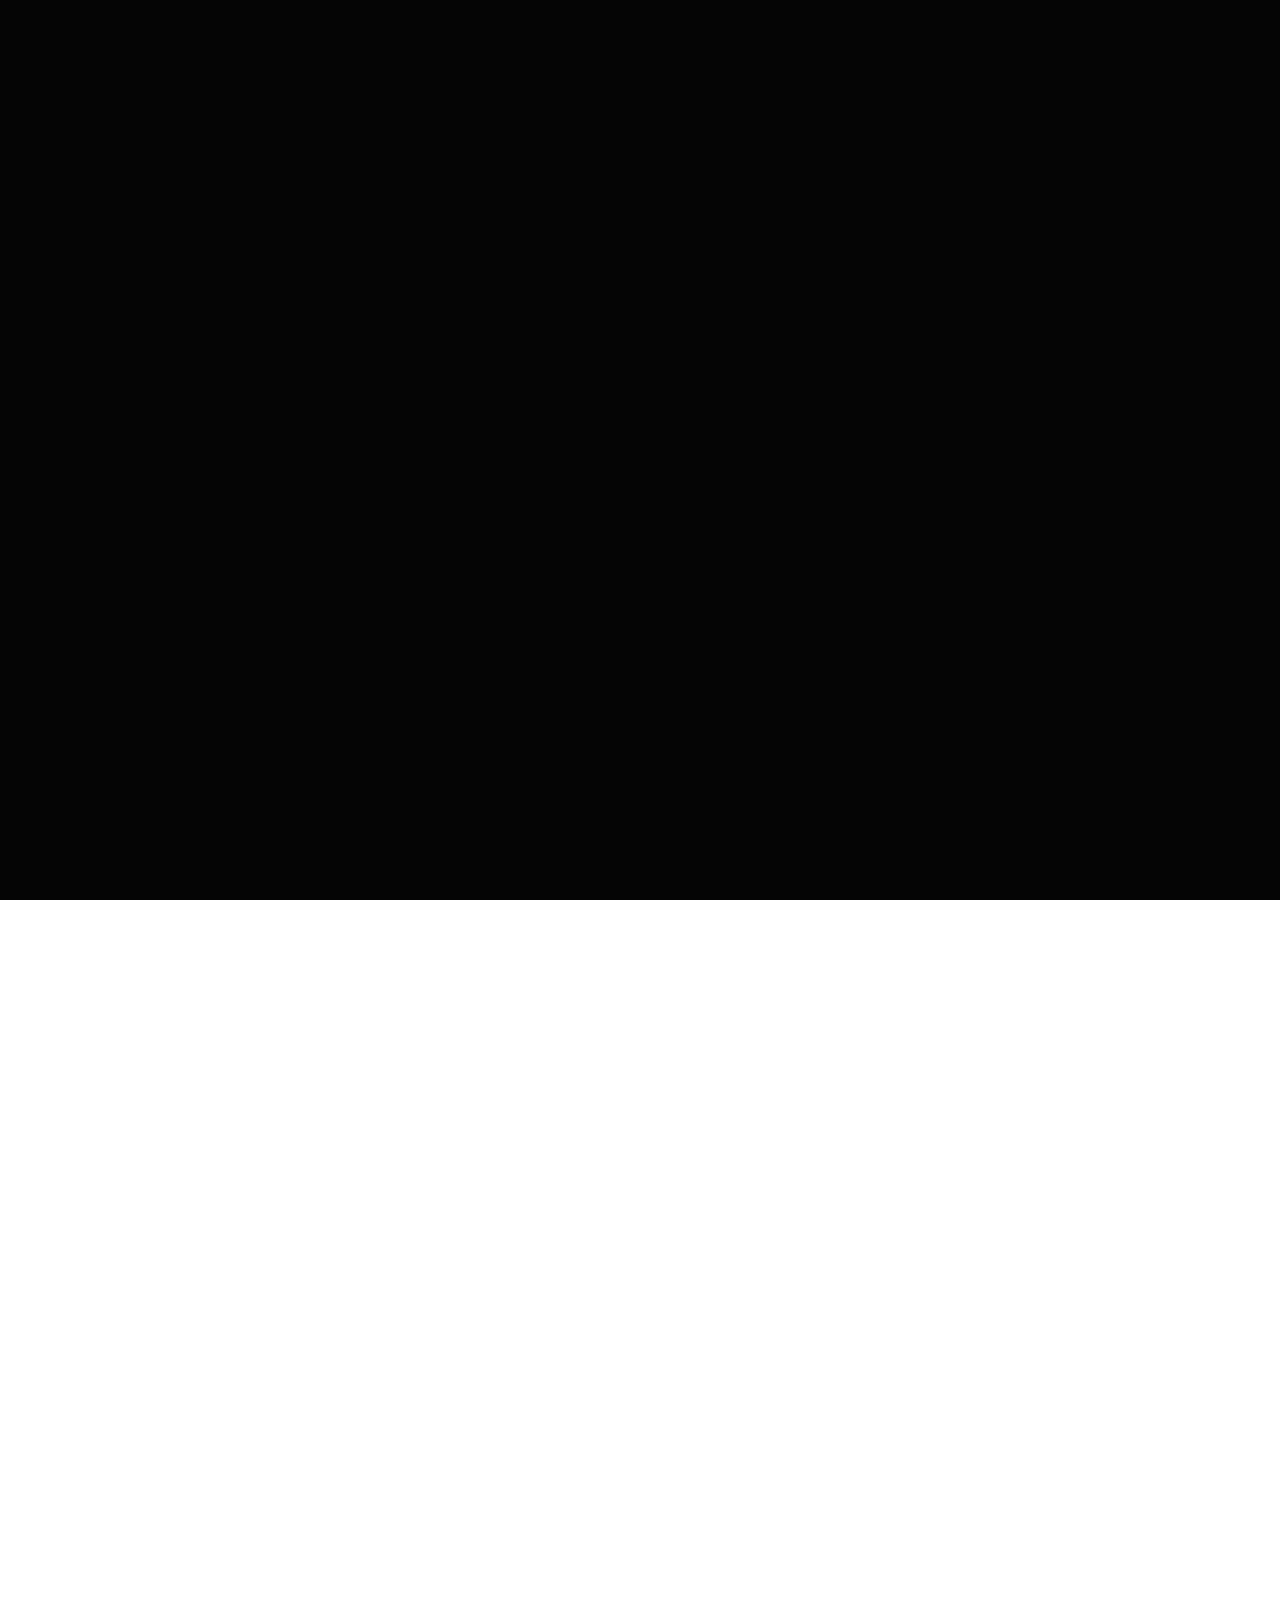
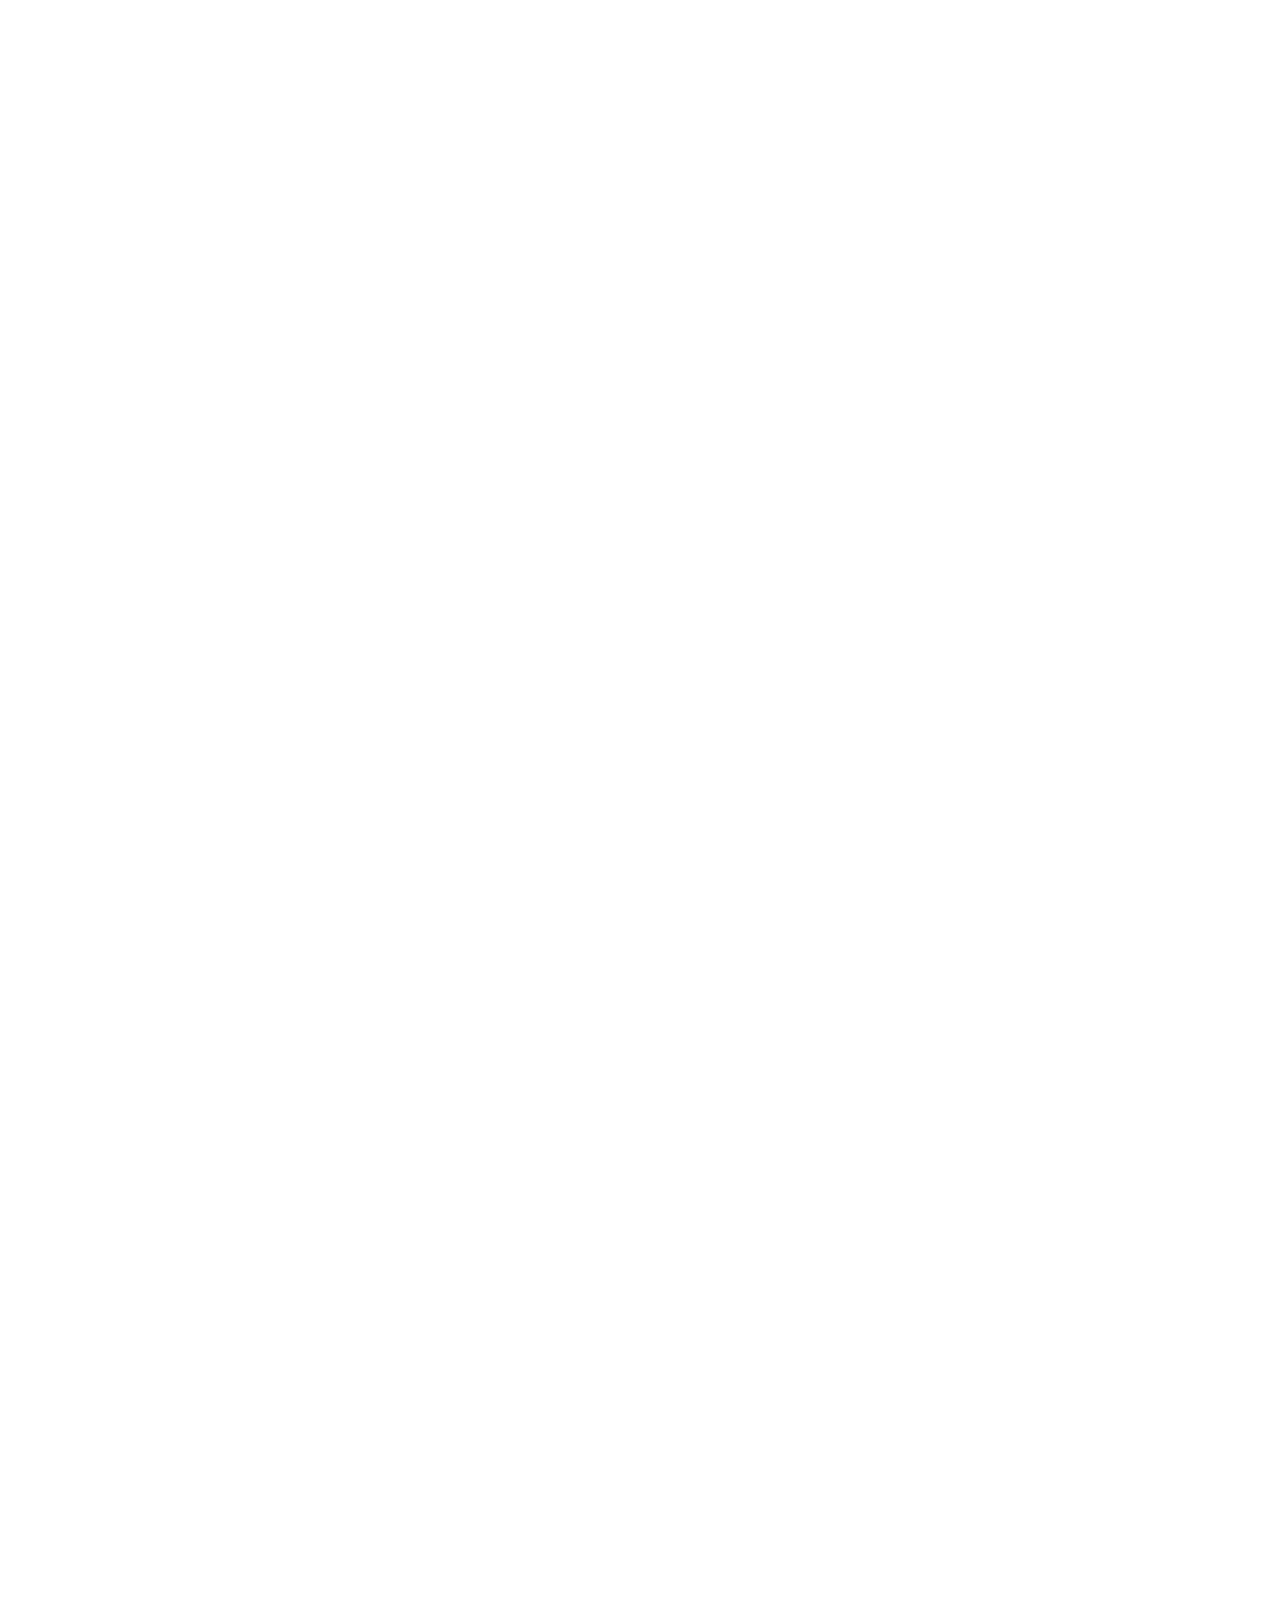
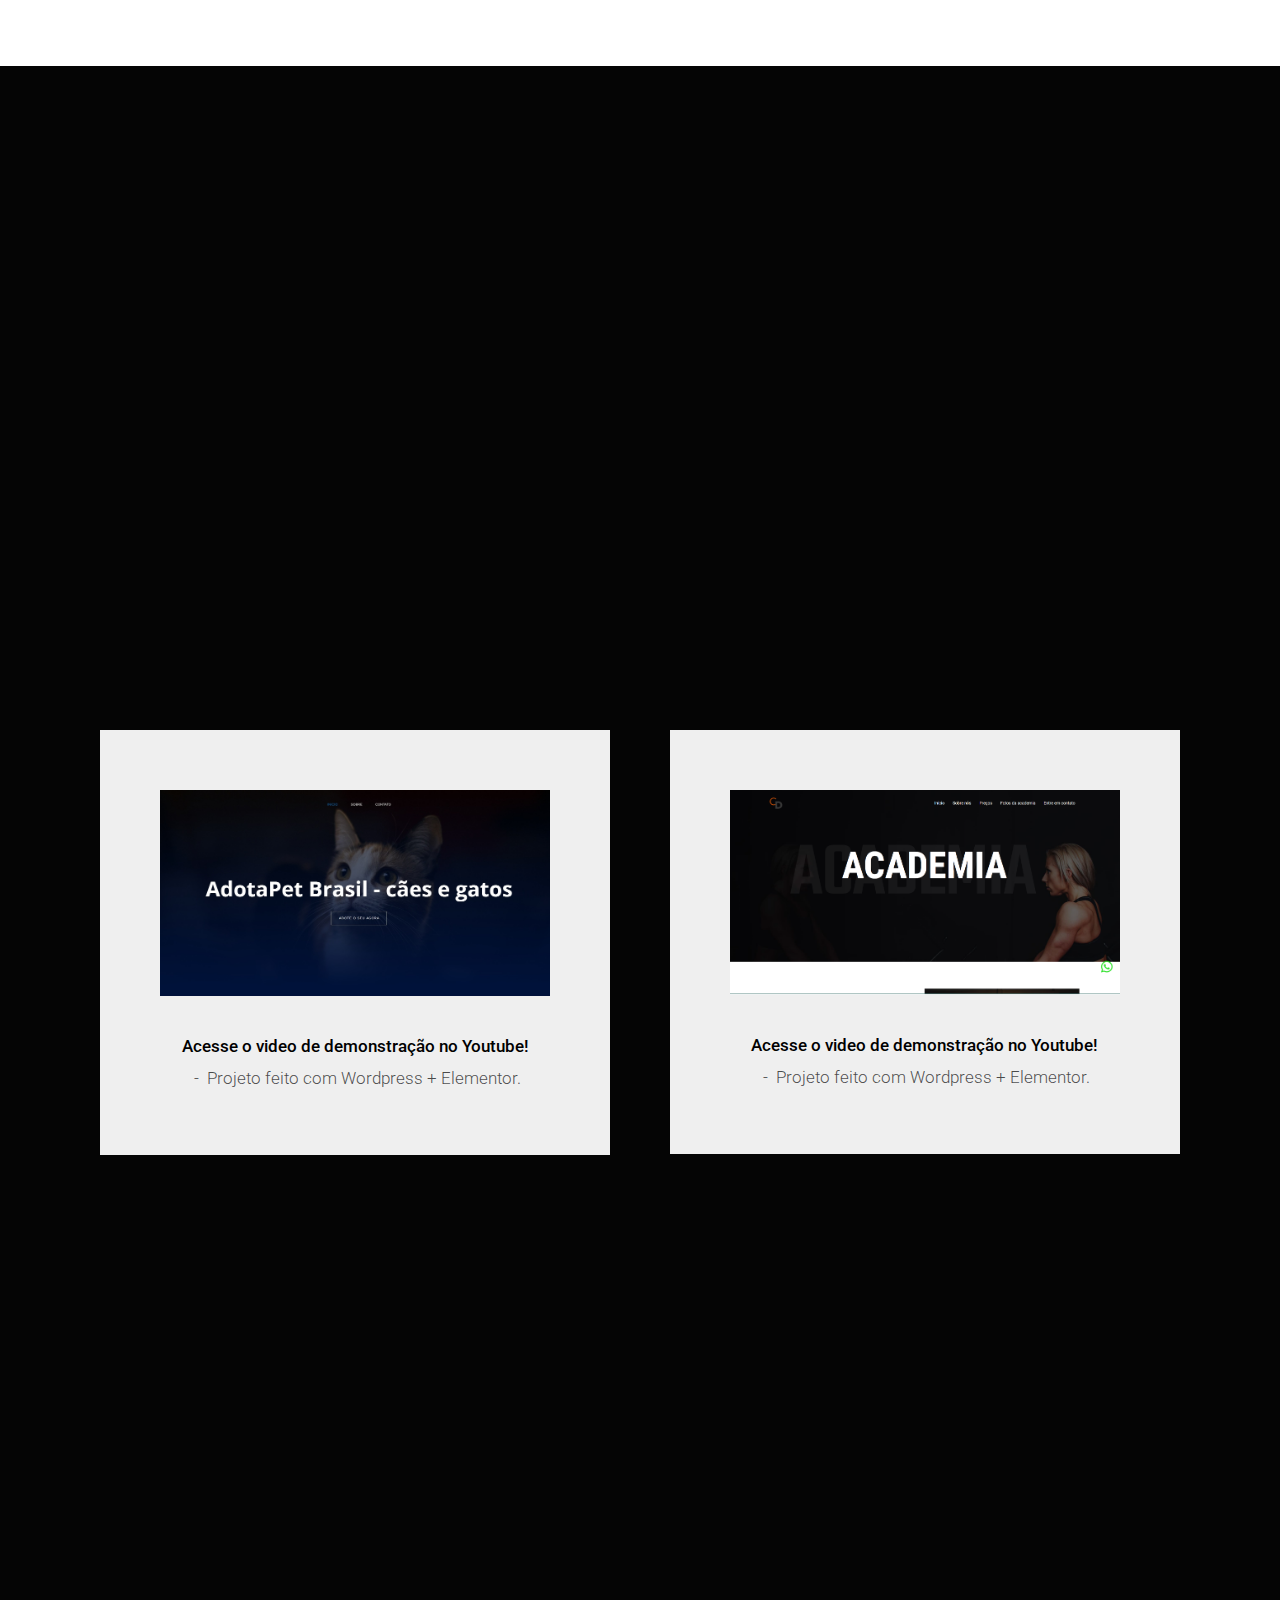
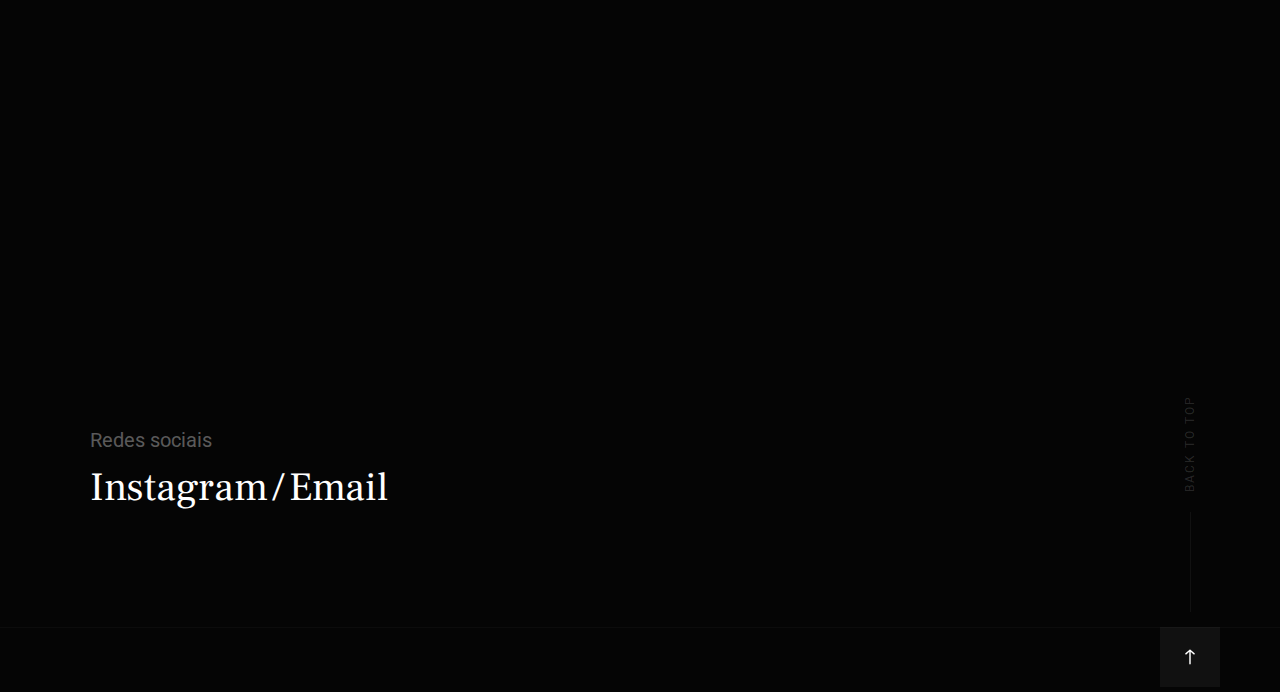
==== index.html @ 9113b7d0 "23/06" ====
<!DOCTYPE html>
<html lang="pt-BR">
<head>
    <meta charset="utf-8">
    <title>Portifólio Pablo</title>
    <meta name="author" content="Pablo Bispo">

    <!--Mobile metas-->
    <meta name="viewport" content="width=device-width, initial-scale=1">

    <!-- CSS  -->
    <link rel="stylesheet" href="css/base.css">
    <link rel="stylesheet" href="css/vendor.css">
    <link rel="stylesheet" href="css/main.css">
    
    <!-- scripts  -->
    <script src="js/modernizr.js"></script>
    <script src="js/pace.min.js"></script>

</head>

<body id="top">

    <div id="preloader">
        <div id="loader"></div>
    </div>

    <!-- Header -->
    <header class="s-header">        
        <nav class="header-nav-wrap">
            <ul class="header-main-nav">
                <li class="current"><a class="smoothscroll" href="#inicio" title="Inicio">Inicio</a></li>
                <li><a class="smoothscroll" href="#sobre" title="Sobre">Sobre</a></li>
                <li><a class="smoothscroll" href="#trabalhos" title="Trabalhos">Trabalhos</a></li>
                <li><a class="smoothscroll" href="#contato" title="Contato">Contato</a></li>	
            </ul>

            <ul class="header-social">
                <li><a href="mailto:contato.pabloed@gmail.com?subject=Visualizei seu portifolio"><i class="fa fa-envelope" aria-hidden="true"></i></a></li>
                <li><a target="_blank" href="https://instagram.com/pablobispo13?igshid=YmMyMTA2M2Y="><i class="fab fa-instagram" aria-hidden="true"></i></a></li>
            </ul>
        </nav>

        <a class="header-menu-toggle" href="#"><span>Menu</span></a>

    </header> <!-- fim do header -->


    <!-- Inicio -->
    <section id="inicio" class="s-intro target-section">

        <div class="row intro-content">

            <div class="column large-9 mob-full intro-text">
                <h3>Olá! Prazer me chamo Pablo</h3>
                <h2 style="color: white;">
                    Desenvolvedor Web Fullstack. <br>
                    Desenvolvedor Desktop Fullstack
                </h2>
            </div>

            <div class="intro-scroll">
                <a href="#about" class="intro-scroll-link smoothscroll">
                    Role para mais
                </a>
            </div>

            <div class="intro-grid"></div>
            <div class="intro-pic"></div>

        </div>
    </section> <!-- fim do Inicio -->


    <!-- Sobre mim -->
    <section id="sobre" class="s-about target-section">

        <div class="about-me">

            <div class="row heading-block" data-aos="fade-up">
                <div class="column large-full">
                    <h2 class="section-heading">Sobre mim</h2>
                </div>
            </div>

            <div class="row about-me__content" data-aos="fade-up">
                <div class="column large-full about-me__text">
                    <p class="lead">
                Me chamo Pablo tenho 19 anos e sou apaixonado por desenvolvimento de websites e apps desktop.
                Comecei a me interessar por volta de 2018 em um curso do qual me ajudou muito e me fez com que me apaixonasse nessa área
                gigantesca! 
                    </p>
                    <p>
                        Logo de início me imaginei desenvolvendo websites e aplicativos mesmo não sabendo
                        muito como funcionava, achava que era como magica que se fazia e realmente é.
                    </p>
                    <p>
                    Acho magnífico o processo de iniciar novos projetos, de quebrar a cabeça para tentar realizar
                    algo novo e do sentimento INCRÍVEL de resolver um bug. 
                    Busco sempre aprender mais e tentar ser o melhor!
                    </p>
                    <p>
                   Atualmente moro com meu pai em São Paulo e vou fazer faculdade na área!
                   Gosto muito de conhecer novas pessoas e conversar sobre os mais diversos assuntos,
                   desde jogos atuais até acontecimentos históricos!
                    </p>
                   
                </div>
            </div>

        </div> 

        <div class="about-experience">

            <div class="row heading-block" data-aos="fade-up">
                <div class="column large-full">
                    <h2 class="section-heading">Empregos & Educação</h2>
                </div>
            </div>

            <div class="row about-experience__timeline">

                <div class="column large-half tab-full" data-aos="fade-up">
                    <div class="timeline">

                        <div class="timeline__icon-wrap">
                            <span class="timeline__icon timeline__icon--work"></span>
                        </div>

                        <div class="timeline__block">
                            <div class="timeline__bullet"></div>
                            <div class="timeline__header">
                                <p class="timeline__timeframe">Fevereiro 2022 - Atualmente</p>
                                <h3 class="item-title">Multidados TI</h3>
                                <h5>Desenvolvedor web</h5>
                            </div>
                            
                        </div>

                       

                    </div>
                </div>

                <div class="column large-half tab-full" data-aos="fade-up">
                    <div class="timeline">

                        <div class="timeline__icon-wrap">
                            <span class="timeline__icon timeline__icon--education"></span>
                        </div>

                        <div class="timeline__block">
                            <div class="timeline__bullet"></div>
                            <div class="timeline__header">
                                <p class="timeline__timeframe">Janeiro 2018 - Dezembro 2020</p>
                                <h3 class="item-title">Técnico em informática</h3>
                                <h5>ETEC</h5>
                            </div>
                        </div>

                        <div class="timeline__block">
                            <div class="timeline__bullet"></div>
                            <div class="timeline__header">
                                <p class="timeline__timeframe">Janeiro 2019 - Julho 2020</p>
                                <h3 class="item-title">Técnico em informática para internet</h3>
                                <h5>ETEC</h5>
                            </div>
                        </div>
                        <div class="timeline__block">
                            <div class="timeline__bullet"></div>
                            <div class="timeline__header">
                                <p class="timeline__timeframe">Julho 2020  - Julho 2021</p>
                                <h3 class="item-title">Técnico desenvolvimento de sistemas</h3>
                                <h5>ETEC</h5>
                            </div>
                        </div>

                    </div>
                </div>
            </div>

        </div> 

    </section> 
<!-- Fim do sobre mim -->
    <!-- Projetos -->
    <section id="trabalhos" class="s-contact ss-dark s-test target-section">

        <div class="row heading-block heading-block--center" data-aos="fade-up">
            <div class="column large-full">
                <h2 class="section-heading section-heading--centerbottom">Trabalhos recentes</h2>
                <p class="section-desc">
                  Aqui estão alguns dos meus trabalhos que fiz recentemente. Espero que você goste!
                </p>
            </div>
        </div> 

        <div class="masonry-wrap">

            <div class="masonry">
                <div class="grid-sizer"></div>
    
                <div class="masonry__brick  aos-init aos-animate" data-aos="fade-up">
                    <div class="item-folio">
                        <div class="item-folio__thumb">
                            <a href="images/portfolio/adotapet-wordpress.jpg" class="thumb-link" title="AdotaPet" data-size="1920x1080">
                                <img src="images/portfolio/adotapet-wordpress.jpg" 
                                     srcset="images/portfolio/adotapet-wordpress.jpg 1x, images/portfolio/adotapet-wordpress.jpg 2x" alt="">
                            </a>    
                            <a href="https://www.youtube.com/embed/o9SowmOtu08" class="item-folio__project-link" title="Video de demonstração" target="_blank"></a>
                        </div>
    
                        <div class="item-folio__text">
                            <h4 class="item-folio__title">
                              Acesse o video de demonstração no Youtube!
                            </h4>
                            <h4 class="item-folio__cat">
                                Projeto feito com Wordpress + Elementor.     
                              </h4>
                        </div>
                       
    
                        <div class="item-folio__caption">
                            <a href="https://www.youtube.com/embed/o9SowmOtu08" title="Video de demonstração" target="_blank">Clique aqui!</a>
                        </div>
                    </div>
                </div>
                
                <div class="masonry__brick aos-init aos-animate" data-aos="fade-up" style="position: absolute;left: 50%;top: 0px;">
                    <div class="item-folio">
                        <div class="item-folio__thumb">
                            <a href="images/portfolio/projeto-academia.png" class="thumb-link" title="AdotaPet" data-size="1920x1080">
                                <img src="images/portfolio/projeto-academia.png" srcset="images/portfolio/projeto-academia.png 1x, images/portfolio/projeto-academia.png 2x" alt="">
                            </a>    
                            <a href="https://www.youtube.com/embed/3U7-4z0XDAY" class="item-folio__project-link" title="Video de demonstração" target="_blank"></a>
                        </div>
    
                        <div class="item-folio__text">
                            <h4 class="item-folio__title">
                              Acesse o video de demonstração no Youtube!
                            </h4>
                            <h4 class="item-folio__cat">
                                Projeto feito com Wordpress + Elementor.     
                              </h4>
                        </div>
                        <div class="item-folio__caption">
                            <a href="https://www.youtube.com/embed/3U7-4z0XDAY" title="Video de demonstração" target="_blank">Clique aqui!</a>
                        </div>
                    </div>
                </div>

        </div> 

    </section> <!-- Fim dos projetos -->


  

    <!-- Contato -->
    <section id="contato" class="s-contact ss-dark target-section">

        <div class="row heading-block" data-aos="fade-up">
            <div class="column large-full">
                <h2 class="section-heading">Entre em contato</h2>
            </div>
        </div>

        <div class="row contact-
        main" data-aos="fade-up">
            <div class="column large-full">
           

                <p class="section-desc">
                Fico feliz que tenha visto meu portifólio, se quiser entrar em contato me mande uma mensagem nas 
                redes sociais ou 
                <a href="mailto:contato.pabloed@gmail.com?subject=Visualizei seu portifolio">Me mande um e-mail</a>.
                </p>
            </div>
        </div>
        <div class="row contact-infos" data-aos="fade-up" data-aos-anchor=".contact-main">

            <div class="column large-7 medium-full contact-social">
                <h4>Redes sociais</h4>
                <ul>
                    <li><a target="_blank" href="https://instagram.com/pablobispo13?igshid=YmMyMTA2M2Y=" title="Instagram">Instagram</a></li>
                    <li><a href="mailto:contato.pabloed@gmail.com?subject=Visualizei seu portifolio" title="Email">Email</a></li>
                </ul>
            </div>

        </div> 

    </section> <!-- Fim do contato-->


    <!-- footer
    ================================================== -->
    <footer>
        <div class="row">   

            <div class="ss-go-top">
                <a class="smoothscroll" title="Volte para o início" href="#top"></a>
            </div>
        </div>
    </footer>


    <!-- photoswipe background
    ================================================== -->
    <div aria-hidden="true" class="pswp" role="dialog" tabindex="-1">

        <div class="pswp__bg"></div>
        <div class="pswp__scroll-wrap">

            <div class="pswp__container">
                <div class="pswp__item"></div>
                <div class="pswp__item"></div>
                <div class="pswp__item"></div>
            </div>

            <div class="pswp__ui pswp__ui--hidden">
                <div class="pswp__top-bar">
                    <div class="pswp__counter"></div><button class="pswp__button pswp__button--close" title="Close (Esc)"></button> <button class="pswp__button pswp__button--share" title=
                    "Share"></button> <button class="pswp__button pswp__button--fs" title="Toggle fullscreen"></button> <button class="pswp__button pswp__button--zoom" title=
                    "Zoom in/out"></button>
                    <div class="pswp__preloader">
                        <div class="pswp__preloader__icn">
                            <div class="pswp__preloader__cut">
                                <div class="pswp__preloader__donut"></div>
                            </div>
                        </div>
                    </div>
                </div>
                <div class="pswp__share-modal pswp__share-modal--hidden pswp__single-tap">
                    <div class="pswp__share-tooltip"></div>
                </div><button class="pswp__button pswp__button--arrow--left" title="Previous (arrow left)"></button> <button class="pswp__button pswp__button--arrow--right" title=
                "Next (arrow right)"></button>
                <div class="pswp__caption">
                    <div class="pswp__caption__center"></div>
                </div>
            </div>

        </div>

    </div><!-- end photoSwipe background -->


    <!-- Java Script
    ================================================== -->
    <script src="js/jquery-3.2.1.min.js"></script>
    <script src="js/plugins.js"></script>
    <script src="js/main.js"></script>

</body>
---- css/base.css ----
/* =================================================================== 
 *
 *  Epitome Base Stylesheet
 *  Template Ver. 1.0.0
 *  04-22-2019
 *  ------------------------------------------------------------------
 *
 *  TOC:
 *  # imports
 *  # normalize
 *  # basic/base setup styles
 *	# grid v2 
 *		## medium screen devices
 *		## tablets
 *		## mobile devices
 *		## small mobile devices <= 400px	
 *	# block grids
 *		## block grids - medium screen devices
 *		## block grids - tablets
 *		## block grids - mobile devices
 *		## block grids - small mobile devices <= 400px
 *	# MISC
 *
 * =================================================================== */


/* ===================================================================
 * # imports 
 *
 * ------------------------------------------------------------------- */
@import url("https://fonts.googleapis.com/css?family=Frank+Ruhl+Libre:400,500|Lora:400,400i,700,700i|Roboto:300,400,500,600,700");
@import url("font-awesome/css/fontawesome-all.css");


/* ==========================================================================
 * # normalize
 * normalize.css v8.0.1 | MIT License |
 * github.com/necolas/normalize.css
 *
 * -------------------------------------------------------------------------- */

/* ------------------------------------------------------------------- 
 * ## document
 * ------------------------------------------------------------------- */

/* 1. Correct the line height in all browsers.
 * 2. Prevent adjustments of font size after orientation changes in iOS.*/
html {
	line-height: 1.15;  /* 1 */
	-webkit-text-size-adjust: 100%;  /* 2 */
}

/* ------------------------------------------------------------------- 
 * ## sections
 * ------------------------------------------------------------------- */

/* Remove the margin in all browsers. */
body {
	margin: 0;
}

/* Render the `main` element consistently in IE. */
main {
	display: block;
}

/* Correct the font size and margin on `h1` elements within `section` and
 * `article` contexts in Chrome, Firefox, and Safari. */
h1 {
	font-size: 2em;
	margin: 0.67em 0;
}

/* ------------------------------------------------------------------- 
 * ## grouping
 * ------------------------------------------------------------------- */

/* 1. Add the correct box sizing in Firefox.
 * 2. Show the overflow in Edge and IE. */
hr {
	box-sizing: content-box;  /* 1 */
	height: 0;  /* 1 */
	overflow: visible;  /* 2 */
}

/* 1. Correct the inheritance and scaling of font size in all browsers.
 * 2. Correct the odd `em` font sizing in all browsers. */
pre {
	font-family: monospace, monospace;  /* 1 */
	font-size: 1em;  /* 2 */
}

/* ------------------------------------------------------------------- 
 * ## text-level semantics
 * ------------------------------------------------------------------- */

/* Remove the gray background on active links in IE 10. */
a {
	background-color: transparent;
}

/* 1. Remove the bottom border in Chrome 57-
 * 2. Add the correct text decoration in Chrome, Edge, IE, Opera, and Safari. */
abbr[title] {
	border-bottom: none;  /* 1 */
	text-decoration: underline;  /* 2 */
	text-decoration: underline dotted;  /* 2 */
}

/* Add the correct font weight in Chrome, Edge, and Safari. */
b,
strong {
	font-weight: bolder;
}

/* 1. Correct the inheritance and scaling of font size in all browsers.
 * 2. Correct the odd `em` font sizing in all browsers. */
code,
kbd,
samp {
	font-family: monospace, monospace;  /* 1 */
	font-size: 1em;  /* 2 */
}

/* Add the correct font size in all browsers. */
small {
	font-size: 80%;
}

/* Prevent `sub` and `sup` elements from affecting the line height in
 * all browsers. */
sub,
sup {
	font-size: 75%;
	line-height: 0;
	position: relative;
	vertical-align: baseline;
}

sub {
	bottom: -0.25em;
}

sup {
	top: -0.5em;
}

/* ------------------------------------------------------------------- 
 * ## embedded content
 * ------------------------------------------------------------------- */

/* Remove the border on images inside links in IE 10. */
img {
	border-style: none;
}

/* ------------------------------------------------------------------- 
 * ## forms
 * ------------------------------------------------------------------- */

/* 1. Change the font styles in all browsers.
 * 2. Remove the margin in Firefox and Safari. */
button,
input,
optgroup,
select,
textarea {
	font-family: inherit;  /* 1 */
	font-size: 100%;  /* 1 */
	line-height: 1.15;  /* 1 */
	margin: 0;  /* 2 */
}

/* Show the overflow in IE.
 * 1. Show the overflow in Edge. */
button,
input {

	/* 1 */
	overflow: visible;
}

/* Remove the inheritance of text transform in Edge, Firefox, and IE.
 * 1. Remove the inheritance of text transform in Firefox. */
button,
select {

	/* 1 */
	text-transform: none;
}

/* Correct the inability to style clickable types in iOS and Safari. */
button,
[type="button"],
[type="reset"],
[type="submit"] {
	-webkit-appearance: button;
}

/* Remove the inner border and padding in Firefox. */
button::-moz-focus-inner,
[type="button"]::-moz-focus-inner,
[type="reset"]::-moz-focus-inner,
[type="submit"]::-moz-focus-inner {
	border-style: none;
	padding: 0;
}

/* Restore the focus styles unset by the previous rule. */
button:-moz-focusring,
[type="button"]:-moz-focusring,
[type="reset"]:-moz-focusring,
[type="submit"]:-moz-focusring {
	outline: 1px dotted ButtonText;
}

/* Correct the padding in Firefox. */
fieldset {
	padding: 0.35em 0.75em 0.625em;
}

/* 1. Correct the text wrapping in Edge and IE.
 * 2. Correct the color inheritance from `fieldset` elements in IE.
 * 3. Remove the padding so developers are not caught out when they zero out
 *    `fieldset` elements in all browsers. */
legend {
	box-sizing: border-box;  /* 1 */
	color: inherit;  /* 2 */
	display: table;  /* 1 */
	max-width: 100%;  /* 1 */
	padding: 0;  /* 3 */
	white-space: normal;  /* 1 */
}

/* Add the correct vertical alignment in Chrome, Firefox, and Opera. */
progress {
	vertical-align: baseline;
}

/* Remove the default vertical scrollbar in IE 10+. */
textarea {
	overflow: auto;
}

/* 1. Add the correct box sizing in IE 10.
 * 2. Remove the padding in IE 10. */
[type="checkbox"],
[type="radio"] {
	box-sizing: border-box;  /* 1 */
	padding: 0;  /* 2 */
}

/* Correct the cursor style of increment and decrement buttons in Chrome. */
[type="number"]::-webkit-inner-spin-button,
[type="number"]::-webkit-outer-spin-button {
	height: auto;
}

/* 1. Correct the odd appearance in Chrome and Safari.
 * 2. Correct the outline style in Safari. */
[type="search"] {
	-webkit-appearance: textfield;  /* 1 */
	outline-offset: -2px;  /* 2 */
}

/* Remove the inner padding in Chrome and Safari on macOS. */
[type="search"]::-webkit-search-decoration {
	-webkit-appearance: none;
}

/* 1. Correct the inability to style clickable types in iOS and Safari.
 * 2. Change font properties to `inherit` in Safari. */
::-webkit-file-upload-button {
	-webkit-appearance: button;  /* 1 */
	font: inherit;  /* 2 */
}

/* ------------------------------------------------------------------- 
 * ## interactive
 * ------------------------------------------------------------------- */

/* Add the correct display in Edge, IE 10+, and Firefox. */
details {
	display: block;
}

/* Add the correct display in all browsers. */
summary {
	display: list-item;
}

/* ------------------------------------------------------------------- 
 * ## misc
 * ------------------------------------------------------------------- */

/* Add the correct display in IE 10+. */
template {
	display: none;
}

/* Add the correct display in IE 10. */
[hidden] {
	display: none;
}



/* ===================================================================
 * # basic/base setup styles
 *
 * ------------------------------------------------------------------- */
html {
	font-size: 62.5%;
	box-sizing: border-box;
}

*,
*::before,
*::after {
	box-sizing: inherit;
}

body {
	font-weight: normal;
	line-height: 1;
	word-wrap: break-word;
	-moz-font-smoothing: grayscale;
	-moz-osx-font-smoothing: grayscale;
	-webkit-font-smoothing: antialiased;
	-webkit-overflow-scrolling: touch;
	-webkit-text-size-adjust: none;
}

/* ------------------------------------------------------------------- 
 * ## Media
 * ------------------------------------------------------------------- */
svg,
img,
video
embed,
iframe,
object {
	max-width: 100%;
	height: auto;
}

/* ------------------------------------------------------------------- 
 * ## Typography resets 
 * ------------------------------------------------------------------- */
div, dl, dt, dd, ul, ol, li, h1, h2, h3, h4, h5, h6, pre, form, p, blockquote, th, td {
	margin: 0;
	padding: 0;
}

p {
	font-size: inherit;
	text-rendering: optimizeLegibility;
}

em,
i {
	font-style: italic;
	line-height: inherit;
}

strong,
b {
	font-weight: bold;
	line-height: inherit;
}

small {
	font-size: 60%;
	line-height: inherit;
}

ol,
ul {
	list-style: none;
}

li {
	display: block;
}

/* ------------------------------------------------------------------- 
 * ## links
 * ------------------------------------------------------------------- */
a {
	text-decoration: none;
	line-height: inherit;
}

a img {
	border: none;
}

/* ------------------------------------------------------------------- 
 * ## inputs
 * ------------------------------------------------------------------- */
fieldset {
	margin: 0;
	padding: 0;
}

input[type="email"],
input[type="number"],
input[type="search"],
input[type="text"],
input[type="tel"],
input[type="url"],
input[type="password"],
textarea {
	-webkit-appearance: none;
	-moz-appearance: none;
	appearance: none;
}



/* ===================================================================
 * # grid v2.0.0 
 *
 *   -----------------------------------------------------------------
 * - Grid breakpoints are based on MAXIMUM WIDTH media queries, 
 *   meaning they apply to that one breakpoint and ALL THOSE BELOW IT.
 * - Grid columns without a specified width will automatically layout 
 *   as equal width columns.
 * ------------------------------------------------------------------- */

/* rows
 * ------------------------------------- */
.row {
	width: 89%;
	max-width: 1200px;
	margin: 0 auto;
	display: -ms-flexbox;
	display: -webkit-flex;
	display: flex;
	-webkit-flex-flow: row wrap;
	-ms-flex-flow: row wrap;
	flex-flow: row wrap;
}

.row .row {
	width: auto;
	max-width: none;
	margin-left: -20px;
	margin-right: -20px;
}

/* columns
 * -------------------------------------- */
.column {
	-webkit-flex: 1 1 0%;
	-ms-flex: 1 1 0%;
	flex: 1 1 0%;
	padding: 0 20px;
}

.collapse > .column,
.column.collapse {
	padding: 0;
}

/* flex row containers utility classes
 * ----------------------------------------- */
.row.row-wrap {
	-webkit-flex-wrap: wrap;
	-ms-flex-wrap: wrap;
	flex-wrap: wrap;
}

.row.row-nowrap {
	-webkit-flex-wrap: nowrap;
	-ms-flex-wrap: none;
	flex-wrap: nowrap;
}

.row.row-top {
	-webkit-align-items: flex-start;
	-ms-flex-align: start;
	align-items: flex-start;
}

.row.row-bottom {
	-webkit-align-items: flex-end;
	-ms-flex-align: end;
	align-items: flex-end;
}

.row.row-center {
	-webkit-align-items: center;
	-ms-flex-align: center;
	align-items: center;
}

.row.row-stretch {
	-webkit-align-items: stretch;
	-ms-flex-align: stretch;
	align-items: stretch;
}

.row.row-baseline {
	-webkit-align-items: baseline;
	-ms-flex-align: baseline;
	align-items: baseline;
}

/* flex item utility alignment classes
 * ----------------------------------------- */
.align-center {
	margin: auto;
	-webkit-align-self: center;
	-ms-flex-item-align: center;
	align-self: center;
}

.align-left {
	margin-right: auto;
	-webkit-align-self: center;
	-ms-flex-item-align: center;
	align-self: center;
}

.align-right {
	margin-left: auto;
	-webkit-align-self: center;
	-ms-flex-item-align: center;
	align-self: center;
}

.align-x-center {
	margin-right: auto;
	margin-left: auto;
}

.align-x-left {
	margin-right: auto;
}

.align-x-right {
	margin-left: auto;
}

.align-y-center {
	-webkit-align-self: center;
	-ms-flex-item-align: center;
	align-self: center;
}

.align-y-top {
	-webkit-align-self: flex-start;
	-ms-flex-item-align: start;
	align-self: flex-start;
}

.align-y-bottom {
	-webkit-align-self: flex-end;
	-ms-flex-item-align: end;
	align-self: flex-end;
}

/* large screen column widths 
 * -------------------------------------- */
.large-1 {
	-webkit-flex: 0 0 8.33333%;
	-ms-flex: 0 0 8.33333%;
	flex: 0 0 8.33333%;
	max-width: 8.33333%;
}

.large-2 {
	-webkit-flex: 0 0 16.66667%;
	-ms-flex: 0 0 16.66667%;
	flex: 0 0 16.66667%;
	max-width: 16.66667%;
}

.large-3 {
	-webkit-flex: 0 0 25%;
	-ms-flex: 0 0 25%;
	flex: 0 0 25%;
	max-width: 25%;
}

.large-4 {
	-webkit-flex: 0 0 33.33333%;
	-ms-flex: 0 0 33.33333%;
	flex: 0 0 33.33333%;
	max-width: 33.33333%;
}

.large-5 {
	-webkit-flex: 0 0 41.66667%;
	-ms-flex: 0 0 41.66667%;
	flex: 0 0 41.66667%;
	max-width: 41.66667%;
}

.large-6,
.large-half {
	-webkit-flex: 0 0 50%;
	-ms-flex: 0 0 50%;
	flex: 0 0 50%;
	max-width: 50%;
}

.large-7 {
	-webkit-flex: 0 0 58.33333%;
	-ms-flex: 0 0 58.33333%;
	flex: 0 0 58.33333%;
	max-width: 58.33333%;
}

.large-8 {
	-webkit-flex: 0 0 66.66667%;
	-ms-flex: 0 0 66.66667%;
	flex: 0 0 66.66667%;
	max-width: 66.66667%;
}

.large-9 {
	-webkit-flex: 0 0 75%;
	-ms-flex: 0 0 75%;
	flex: 0 0 75%;
	max-width: 75%;
}

.large-10 {
	-webkit-flex: 0 0 83.33333%;
	-ms-flex: 0 0 83.33333%;
	flex: 0 0 83.33333%;
	max-width: 83.33333%;
}

.large-11 {
	-webkit-flex: 0 0 91.66667%;
	-ms-flex: 0 0 91.66667%;
	flex: 0 0 91.66667%;
	max-width: 91.66667%;
}

.large-12,
.large-full {
	-webkit-flex: 0 0 100%;
	-ms-flex: 0 0 100%;
	flex: 0 0 100%;
	max-width: 100%;
}

/* ------------------------------------------------------------------- 
 * ## medium screen devices
 * ------------------------------------------------------------------- */
@media screen and (max-width:1200px) {
	.row .row {
		margin-left: -16px;
		margin-right: -16px;
	}

	.column {
		padding: 0 16px;
	}

	.medium-1 {
		-webkit-flex: 0 0 8.33333%;
		-ms-flex: 0 0 8.33333%;
		flex: 0 0 8.33333%;
		max-width: 8.33333%;
	}

	.medium-2 {
		-webkit-flex: 0 0 16.66667%;
		-ms-flex: 0 0 16.66667%;
		flex: 0 0 16.66667%;
		max-width: 16.66667%;
	}

	.medium-3 {
		-webkit-flex: 0 0 25%;
		-ms-flex: 0 0 25%;
		flex: 0 0 25%;
		max-width: 25%;
	}

	.medium-4 {
		-webkit-flex: 0 0 33.33333%;
		-ms-flex: 0 0 33.33333%;
		flex: 0 0 33.33333%;
		max-width: 33.33333%;
	}

	.medium-5 {
		-webkit-flex: 0 0 41.66667%;
		-ms-flex: 0 0 41.66667%;
		flex: 0 0 41.66667%;
		max-width: 41.66667%;
	}

	.medium-6,
	.medium-half {
		-webkit-flex: 0 0 50%;
		-ms-flex: 0 0 50%;
		flex: 0 0 50%;
		max-width: 50%;
	}

	.medium-7 {
		-webkit-flex: 0 0 58.33333%;
		-ms-flex: 0 0 58.33333%;
		flex: 0 0 58.33333%;
		max-width: 58.33333%;
	}

	.medium-8 {
		-webkit-flex: 0 0 66.66667%;
		-ms-flex: 0 0 66.66667%;
		flex: 0 0 66.66667%;
		max-width: 66.66667%;
	}

	.medium-9 {
		-webkit-flex: 0 0 75%;
		-ms-flex: 0 0 75%;
		flex: 0 0 75%;
		max-width: 75%;
	}

	.medium-10 {
		-webkit-flex: 0 0 83.33333%;
		-ms-flex: 0 0 83.33333%;
		flex: 0 0 83.33333%;
		max-width: 83.33333%;
	}

	.medium-11 {
		-webkit-flex: 0 0 91.66667%;
		-ms-flex: 0 0 91.66667%;
		flex: 0 0 91.66667%;
		max-width: 91.66667%;
	}

	.medium-12,
	.medium-full {
		-webkit-flex: 0 0 100%;
		-ms-flex: 0 0 100%;
		flex: 0 0 100%;
		max-width: 100%;
	}

}

/* ------------------------------------------------------------------- 
 * ## tablets
 * ------------------------------------------------------------------- */
@media screen and (max-width:800px) {
	.tab-1 {
		-webkit-flex: 0 0 8.33333%;
		-ms-flex: 0 0 8.33333%;
		flex: 0 0 8.33333%;
		max-width: 8.33333%;
	}

	.tab-2 {
		-webkit-flex: 0 0 16.66667%;
		-ms-flex: 0 0 16.66667%;
		flex: 0 0 16.66667%;
		max-width: 16.66667%;
	}

	.tab-3 {
		-webkit-flex: 0 0 25%;
		-ms-flex: 0 0 25%;
		flex: 0 0 25%;
		max-width: 25%;
	}

	.tab-4 {
		-webkit-flex: 0 0 33.33333%;
		-ms-flex: 0 0 33.33333%;
		flex: 0 0 33.33333%;
		max-width: 33.33333%;
	}

	.tab-5 {
		-webkit-flex: 0 0 41.66667%;
		-ms-flex: 0 0 41.66667%;
		flex: 0 0 41.66667%;
		max-width: 41.66667%;
	}

	.tab-6,
	.tab-half {
		-webkit-flex: 0 0 50%;
		-ms-flex: 0 0 50%;
		flex: 0 0 50%;
		max-width: 50%;
	}

	.tab-7 {
		-webkit-flex: 0 0 58.33333%;
		-ms-flex: 0 0 58.33333%;
		flex: 0 0 58.33333%;
		max-width: 58.33333%;
	}

	.tab-8 {
		-webkit-flex: 0 0 66.66667%;
		-ms-flex: 0 0 66.66667%;
		flex: 0 0 66.66667%;
		max-width: 66.66667%;
	}

	.tab-9 {
		-webkit-flex: 0 0 75%;
		-ms-flex: 0 0 75%;
		flex: 0 0 75%;
		max-width: 75%;
	}

	.tab-10 {
		-webkit-flex: 0 0 83.33333%;
		-ms-flex: 0 0 83.33333%;
		flex: 0 0 83.33333%;
		max-width: 83.33333%;
	}

	.tab-11 {
		-webkit-flex: 0 0 91.66667%;
		-ms-flex: 0 0 91.66667%;
		flex: 0 0 91.66667%;
		max-width: 91.66667%;
	}

	.tab-12,
	.tab-full {
		-webkit-flex: 0 0 100%;
		-ms-flex: 0 0 100%;
		flex: 0 0 100%;
		max-width: 100%;
	}

	.hide-on-tablet {
		display: none;
	}

}

/* ------------------------------------------------------------------- 
 * ## mobile devices 
 * ------------------------------------------------------------------- */
@media screen and (max-width:600px) {
	.row {
		width: auto;
		padding-left: 25px;
		padding-right: 25px;
	}

	.row .row {
		margin-left: -10px;
		margin-right: -10px;
		padding-left: 0;
		padding-right: 0;
	}

	.column {
		padding: 0 10px;
	}

	.mob-1 {
		-webkit-flex: 0 0 8.33333%;
		-ms-flex: 0 0 8.33333%;
		flex: 0 0 8.33333%;
		max-width: 8.33333%;
	}

	.mob-2 {
		-webkit-flex: 0 0 16.66667%;
		-ms-flex: 0 0 16.66667%;
		flex: 0 0 16.66667%;
		max-width: 16.66667%;
	}

	.mob-3 {
		-webkit-flex: 0 0 25%;
		-ms-flex: 0 0 25%;
		flex: 0 0 25%;
		max-width: 25%;
	}

	.mob-4 {
		-webkit-flex: 0 0 33.33333%;
		-ms-flex: 0 0 33.33333%;
		flex: 0 0 33.33333%;
		max-width: 33.33333%;
	}

	.mob-5 {
		-webkit-flex: 0 0 41.66667%;
		-ms-flex: 0 0 41.66667%;
		flex: 0 0 41.66667%;
		max-width: 41.66667%;
	}

	.mob-6,
	.mob-half {
		-webkit-flex: 0 0 50%;
		-ms-flex: 0 0 50%;
		flex: 0 0 50%;
		max-width: 50%;
	}

	.mob-7 {
		-webkit-flex: 0 0 58.33333%;
		-ms-flex: 0 0 58.33333%;
		flex: 0 0 58.33333%;
		max-width: 58.33333%;
	}

	.mob-8 {
		-webkit-flex: 0 0 66.66667%;
		-ms-flex: 0 0 66.66667%;
		flex: 0 0 66.66667%;
		max-width: 66.66667%;
	}

	.mob-9 {
		-webkit-flex: 0 0 75%;
		-ms-flex: 0 0 75%;
		flex: 0 0 75%;
		max-width: 75%;
	}

	.mob-10 {
		-webkit-flex: 0 0 83.33333%;
		-ms-flex: 0 0 83.33333%;
		flex: 0 0 83.33333%;
		max-width: 83.33333%;
	}

	.mob-11 {
		-webkit-flex: 0 0 91.66667%;
		-ms-flex: 0 0 91.66667%;
		flex: 0 0 91.66667%;
		max-width: 91.66667%;
	}

	.mob-12,
	.mob-full {
		-webkit-flex: 0 0 100%;
		-ms-flex: 0 0 100%;
		flex: 0 0 100%;
		max-width: 100%;
	}

	.hide-on-mobile {
		display: none;
	}

}

/* ------------------------------------------------------------------- 
 * ## small mobile devices <= 400px
 * ------------------------------------------------------------------- */
@media screen and (max-width:400px) {
	.row .row {
		margin-left: 0;
		margin-right: 0;
	}

	.column {
		-webkit-flex: 0 0 100%;
		-ms-flex: 0 0 100%;
		flex: 0 0 100%;
		max-width: 100%;
		width: 100%;
		margin-left: 0;
		margin-right: 0;
		padding: 0;
	}

}



/* ===================================================================
 * # block grids
 *
 * -------------------------------------------------------------------
 * Equally-sized columns define at parent/row level.
 * ------------------------------------------------------------------- */
.block-large-1-8 > .column {
	-webkit-flex: 0 0 12.5%;
	-ms-flex: 0 0 12.5%;
	flex: 0 0 12.5%;
	max-width: 12.5%;
}

.block-large-1-6 > .column {
	-webkit-flex: 0 0 16.66667%;
	-ms-flex: 0 0 16.66667%;
	flex: 0 0 16.66667%;
	max-width: 16.66667%;
}

.block-large-1-5 > .column {
	-webkit-flex: 0 0 20%;
	-ms-flex: 0 0 20%;
	flex: 0 0 20%;
	max-width: 20%;
}

.block-large-1-4 > .column {
	-webkit-flex: 0 0 25%;
	-ms-flex: 0 0 25%;
	flex: 0 0 25%;
	max-width: 25%;
}

.block-large-1-3 > .column {
	-webkit-flex: 0 0 33.33333%;
	-ms-flex: 0 0 33.33333%;
	flex: 0 0 33.33333%;
	max-width: 33.33333%;
}

.block-large-1-2 > .column {
	-webkit-flex: 0 0 50%;
	-ms-flex: 0 0 50%;
	flex: 0 0 50%;
	max-width: 50%;
}

.block-large-full > .column {
	-webkit-flex: 0 0 100%;
	-ms-flex: 0 0 100%;
	flex: 0 0 100%;
	max-width: 100%;
}

/* ------------------------------------------------------------------- 
 * ## block grids - medium screen devices
 * ------------------------------------------------------------------- */
@media screen and (max-width:1200px) {
	.block-medium-1-8 > .column {
		-webkit-flex: 0 0 12.5%;
		-ms-flex: 0 0 12.5%;
		flex: 0 0 12.5%;
		max-width: 12.5%;
	}

	.block-medium-1-6 > .column {
		-webkit-flex: 0 0 16.66667%;
		-ms-flex: 0 0 16.66667%;
		flex: 0 0 16.66667%;
		max-width: 16.66667%;
	}

	.block-medium-1-5 > .column {
		-webkit-flex: 0 0 20%;
		-ms-flex: 0 0 20%;
		flex: 0 0 20%;
		max-width: 20%;
	}

	.block-medium-1-4 > .column {
		-webkit-flex: 0 0 25%;
		-ms-flex: 0 0 25%;
		flex: 0 0 25%;
		max-width: 25%;
	}

	.block-medium-1-3 > .column {
		-webkit-flex: 0 0 33.33333%;
		-ms-flex: 0 0 33.33333%;
		flex: 0 0 33.33333%;
		max-width: 33.33333%;
	}

	.block-medium-1-2 > .column {
		-webkit-flex: 0 0 50%;
		-ms-flex: 0 0 50%;
		flex: 0 0 50%;
		max-width: 50%;
	}

	.block-medium-full > .column {
		-webkit-flex: 0 0 100%;
		-ms-flex: 0 0 100%;
		flex: 0 0 100%;
		max-width: 100%;
	}

}

/* ------------------------------------------------------------------- 
 * ## block grids - tablets
 * ------------------------------------------------------------------- */
@media screen and (max-width:800px) {
	.block-tab-1-8 > .column {
		-webkit-flex: 0 0 12.5%;
		-ms-flex: 0 0 12.5%;
		flex: 0 0 12.5%;
		max-width: 12.5%;
	}

	.block-tab-1-6 > .column {
		-webkit-flex: 0 0 16.66667%;
		-ms-flex: 0 0 16.66667%;
		flex: 0 0 16.66667%;
		max-width: 16.66667%;
	}

	.block-tab-1-5 > .column {
		-webkit-flex: 0 0 20%;
		-ms-flex: 0 0 20%;
		flex: 0 0 20%;
		max-width: 20%;
	}

	.block-tab-1-4 > .column {
		-webkit-flex: 0 0 25%;
		-ms-flex: 0 0 25%;
		flex: 0 0 25%;
		max-width: 25%;
	}

	.block-tab-1-3 > .column {
		-webkit-flex: 0 0 33.33333%;
		-ms-flex: 0 0 33.33333%;
		flex: 0 0 33.33333%;
		max-width: 33.33333%;
	}

	.block-tab-1-2 > .column {
		-webkit-flex: 0 0 50%;
		-ms-flex: 0 0 50%;
		flex: 0 0 50%;
		max-width: 50%;
	}

	.block-tab-full > .column {
		-webkit-flex: 0 0 100%;
		-ms-flex: 0 0 100%;
		flex: 0 0 100%;
		max-width: 100%;
	}

}

/* ------------------------------------------------------------------- 
 * ## block grids - mobile devices
 * ------------------------------------------------------------------- */
@media screen and (max-width:600px) {
	.block-mob-1-8 > .column {
		-webkit-flex: 0 0 12.5%;
		-ms-flex: 0 0 12.5%;
		flex: 0 0 12.5%;
		max-width: 12.5%;
	}

	.block-mob-1-6 > .column {
		-webkit-flex: 0 0 16.66667%;
		-ms-flex: 0 0 16.66667%;
		flex: 0 0 16.66667%;
		max-width: 16.66667%;
	}

	.block-mob-1-5 > .column {
		-webkit-flex: 0 0 20%;
		-ms-flex: 0 0 20%;
		flex: 0 0 20%;
		max-width: 20%;
	}

	.block-mob-1-4 > .column {
		-webkit-flex: 0 0 25%;
		-ms-flex: 0 0 25%;
		flex: 0 0 25%;
		max-width: 25%;
	}

	.block-mob-1-3 > .column {
		-webkit-flex: 0 0 33.33333%;
		-ms-flex: 0 0 33.33333%;
		flex: 0 0 33.33333%;
		max-width: 33.33333%;
	}

	.block-mob-1-2 > .column {
		-webkit-flex: 0 0 50%;
		-ms-flex: 0 0 50%;
		flex: 0 0 50%;
		max-width: 50%;
	}

	.block-mob-full > .column {
		-webkit-flex: 0 0 100%;
		-ms-flex: 0 0 100%;
		flex: 0 0 100%;
		max-width: 100%;
	}

}

/* ------------------------------------------------------------------- 
 * ## block grids - small mobile devices <= 400px
 * ------------------------------------------------------------------- */
@media screen and (max-width:400px) {
	.stack > .column {
		-webkit-flex: 0 0 100%;
		-ms-flex: 0 0 100%;
		flex: 0 0 100%;
		max-width: 100%;
		width: 100%;
		margin-left: 0;
		margin-right: 0;
		padding: 0;
	}

}



/* ===================================================================
 * # MISC
 *
 * ------------------------------------------------------------------- */
.group:after {
	content: "";
	display: table;
	clear: both;
}

/* misc helper classes
 * -------------------------------------- */
.is-hidden {
	display: none;
}

.is-invisible {
	visibility: hidden;
}

.antialiased {
	-webkit-font-smoothing: antialiased;
	-moz-osx-font-smoothing: grayscale;
}

.overflow-hidden {
	overflow: hidden;
}

.remove-bottom {
	margin-bottom: 0;
}

.half-bottom {
	margin-bottom: 1.6rem !important;
}

.add-bottom {
	margin-bottom: 3.2rem !important;
}

.no-border {
	border: none;
}

.full-width {
	width: 100%;
}

.text-center {
	text-align: center;
}

.text-left {
	text-align: left;
}

.text-right {
	text-align: right;
}

.pull-left {
	float: left;
}

.pull-right {
	float: right;
}

/*# sourceMappingURL=base.css.map */
---- css/vendor.css ----
/* =================================================================== 
 *
 *  Epitome Vendor/Third Party CSS
 *  Template Ver. 1.0.0 
 *  04-22-2019
 *  ------------------------------------------------------------------
 *
 *  TOC:
 *  # animate on scroll 
 *  # slick slider
 *  # PhotoSwipe main CSS by Dmitry Semenov
 *  # PhotoSwipe Skin
 *
 * =================================================================== */


/* ===================================================================
 * # animate on scroll 
 * https://michalsnik.github.io/aos/
 * ------------------------------------------------------------------- */
[data-aos][data-aos][data-aos-duration='50'],
body[data-aos-duration='50'] [data-aos] {
  transition-duration: 50ms;
}

[data-aos][data-aos][data-aos-delay='50'],
body[data-aos-delay='50'] [data-aos] {
  transition-delay: 0;
}

[data-aos][data-aos][data-aos-delay='50'].aos-animate,
body[data-aos-delay='50'] [data-aos].aos-animate {
  transition-delay: 50ms;
}

[data-aos][data-aos][data-aos-duration='100'],
body[data-aos-duration='100'] [data-aos] {
  transition-duration: .1s;
}

[data-aos][data-aos][data-aos-delay='100'],
body[data-aos-delay='100'] [data-aos] {
  transition-delay: 0;
}

[data-aos][data-aos][data-aos-delay='100'].aos-animate,
body[data-aos-delay='100'] [data-aos].aos-animate {
  transition-delay: .1s;
}

[data-aos][data-aos][data-aos-duration='150'],
body[data-aos-duration='150'] [data-aos] {
  transition-duration: .15s;
}

[data-aos][data-aos][data-aos-delay='150'],
body[data-aos-delay='150'] [data-aos] {
  transition-delay: 0;
}

[data-aos][data-aos][data-aos-delay='150'].aos-animate,
body[data-aos-delay='150'] [data-aos].aos-animate {
  transition-delay: .15s;
}

[data-aos][data-aos][data-aos-duration='200'],
body[data-aos-duration='200'] [data-aos] {
  transition-duration: .2s;
}

[data-aos][data-aos][data-aos-delay='200'],
body[data-aos-delay='200'] [data-aos] {
  transition-delay: 0;
}

[data-aos][data-aos][data-aos-delay='200'].aos-animate,
body[data-aos-delay='200'] [data-aos].aos-animate {
  transition-delay: .2s;
}

[data-aos][data-aos][data-aos-duration='250'],
body[data-aos-duration='250'] [data-aos] {
  transition-duration: .25s;
}

[data-aos][data-aos][data-aos-delay='250'],
body[data-aos-delay='250'] [data-aos] {
  transition-delay: 0;
}

[data-aos][data-aos][data-aos-delay='250'].aos-animate,
body[data-aos-delay='250'] [data-aos].aos-animate {
  transition-delay: .25s;
}

[data-aos][data-aos][data-aos-duration='300'],
body[data-aos-duration='300'] [data-aos] {
  transition-duration: .3s;
}

[data-aos][data-aos][data-aos-delay='300'],
body[data-aos-delay='300'] [data-aos] {
  transition-delay: 0;
}

[data-aos][data-aos][data-aos-delay='300'].aos-animate,
body[data-aos-delay='300'] [data-aos].aos-animate {
  transition-delay: .3s;
}

[data-aos][data-aos][data-aos-duration='350'],
body[data-aos-duration='350'] [data-aos] {
  transition-duration: .35s;
}

[data-aos][data-aos][data-aos-delay='350'],
body[data-aos-delay='350'] [data-aos] {
  transition-delay: 0;
}

[data-aos][data-aos][data-aos-delay='350'].aos-animate,
body[data-aos-delay='350'] [data-aos].aos-animate {
  transition-delay: .35s;
}

[data-aos][data-aos][data-aos-duration='400'],
body[data-aos-duration='400'] [data-aos] {
  transition-duration: .4s;
}

[data-aos][data-aos][data-aos-delay='400'],
body[data-aos-delay='400'] [data-aos] {
  transition-delay: 0;
}

[data-aos][data-aos][data-aos-delay='400'].aos-animate,
body[data-aos-delay='400'] [data-aos].aos-animate {
  transition-delay: .4s;
}

[data-aos][data-aos][data-aos-duration='450'],
body[data-aos-duration='450'] [data-aos] {
  transition-duration: .45s;
}

[data-aos][data-aos][data-aos-delay='450'],
body[data-aos-delay='450'] [data-aos] {
  transition-delay: 0;
}

[data-aos][data-aos][data-aos-delay='450'].aos-animate,
body[data-aos-delay='450'] [data-aos].aos-animate {
  transition-delay: .45s;
}

[data-aos][data-aos][data-aos-duration='500'],
body[data-aos-duration='500'] [data-aos] {
  transition-duration: .5s;
}

[data-aos][data-aos][data-aos-delay='500'],
body[data-aos-delay='500'] [data-aos] {
  transition-delay: 0;
}

[data-aos][data-aos][data-aos-delay='500'].aos-animate,
body[data-aos-delay='500'] [data-aos].aos-animate {
  transition-delay: .5s;
}

[data-aos][data-aos][data-aos-duration='550'],
body[data-aos-duration='550'] [data-aos] {
  transition-duration: .55s;
}

[data-aos][data-aos][data-aos-delay='550'],
body[data-aos-delay='550'] [data-aos] {
  transition-delay: 0;
}

[data-aos][data-aos][data-aos-delay='550'].aos-animate,
body[data-aos-delay='550'] [data-aos].aos-animate {
  transition-delay: .55s;
}

[data-aos][data-aos][data-aos-duration='600'],
body[data-aos-duration='600'] [data-aos] {
  transition-duration: .6s;
}

[data-aos][data-aos][data-aos-delay='600'],
body[data-aos-delay='600'] [data-aos] {
  transition-delay: 0;
}

[data-aos][data-aos][data-aos-delay='600'].aos-animate,
body[data-aos-delay='600'] [data-aos].aos-animate {
  transition-delay: .6s;
}

[data-aos][data-aos][data-aos-duration='650'],
body[data-aos-duration='650'] [data-aos] {
  transition-duration: .65s;
}

[data-aos][data-aos][data-aos-delay='650'],
body[data-aos-delay='650'] [data-aos] {
  transition-delay: 0;
}

[data-aos][data-aos][data-aos-delay='650'].aos-animate,
body[data-aos-delay='650'] [data-aos].aos-animate {
  transition-delay: .65s;
}

[data-aos][data-aos][data-aos-duration='700'],
body[data-aos-duration='700'] [data-aos] {
  transition-duration: .7s;
}

[data-aos][data-aos][data-aos-delay='700'],
body[data-aos-delay='700'] [data-aos] {
  transition-delay: 0;
}

[data-aos][data-aos][data-aos-delay='700'].aos-animate,
body[data-aos-delay='700'] [data-aos].aos-animate {
  transition-delay: .7s;
}

[data-aos][data-aos][data-aos-duration='750'],
body[data-aos-duration='750'] [data-aos] {
  transition-duration: .75s;
}

[data-aos][data-aos][data-aos-delay='750'],
body[data-aos-delay='750'] [data-aos] {
  transition-delay: 0;
}

[data-aos][data-aos][data-aos-delay='750'].aos-animate,
body[data-aos-delay='750'] [data-aos].aos-animate {
  transition-delay: .75s;
}

[data-aos][data-aos][data-aos-duration='800'],
body[data-aos-duration='800'] [data-aos] {
  transition-duration: .8s;
}

[data-aos][data-aos][data-aos-delay='800'],
body[data-aos-delay='800'] [data-aos] {
  transition-delay: 0;
}

[data-aos][data-aos][data-aos-delay='800'].aos-animate,
body[data-aos-delay='800'] [data-aos].aos-animate {
  transition-delay: .8s;
}

[data-aos][data-aos][data-aos-duration='850'],
body[data-aos-duration='850'] [data-aos] {
  transition-duration: .85s;
}

[data-aos][data-aos][data-aos-delay='850'],
body[data-aos-delay='850'] [data-aos] {
  transition-delay: 0;
}

[data-aos][data-aos][data-aos-delay='850'].aos-animate,
body[data-aos-delay='850'] [data-aos].aos-animate {
  transition-delay: .85s;
}

[data-aos][data-aos][data-aos-duration='900'],
body[data-aos-duration='900'] [data-aos] {
  transition-duration: .9s;
}

[data-aos][data-aos][data-aos-delay='900'],
body[data-aos-delay='900'] [data-aos] {
  transition-delay: 0;
}

[data-aos][data-aos][data-aos-delay='900'].aos-animate,
body[data-aos-delay='900'] [data-aos].aos-animate {
  transition-delay: .9s;
}

[data-aos][data-aos][data-aos-duration='950'],
body[data-aos-duration='950'] [data-aos] {
  transition-duration: .95s;
}

[data-aos][data-aos][data-aos-delay='950'],
body[data-aos-delay='950'] [data-aos] {
  transition-delay: 0;
}

[data-aos][data-aos][data-aos-delay='950'].aos-animate,
body[data-aos-delay='950'] [data-aos].aos-animate {
  transition-delay: .95s;
}

[data-aos][data-aos][data-aos-duration='1000'],
body[data-aos-duration='1000'] [data-aos] {
  transition-duration: 1s;
}

[data-aos][data-aos][data-aos-delay='1000'],
body[data-aos-delay='1000'] [data-aos] {
  transition-delay: 0;
}

[data-aos][data-aos][data-aos-delay='1000'].aos-animate,
body[data-aos-delay='1000'] [data-aos].aos-animate {
  transition-delay: 1s;
}

[data-aos][data-aos][data-aos-duration='1050'],
body[data-aos-duration='1050'] [data-aos] {
  transition-duration: 1.05s;
}

[data-aos][data-aos][data-aos-delay='1050'],
body[data-aos-delay='1050'] [data-aos] {
  transition-delay: 0;
}

[data-aos][data-aos][data-aos-delay='1050'].aos-animate,
body[data-aos-delay='1050'] [data-aos].aos-animate {
  transition-delay: 1.05s;
}

[data-aos][data-aos][data-aos-duration='1100'],
body[data-aos-duration='1100'] [data-aos] {
  transition-duration: 1.1s;
}

[data-aos][data-aos][data-aos-delay='1100'],
body[data-aos-delay='1100'] [data-aos] {
  transition-delay: 0;
}

[data-aos][data-aos][data-aos-delay='1100'].aos-animate,
body[data-aos-delay='1100'] [data-aos].aos-animate {
  transition-delay: 1.1s;
}

[data-aos][data-aos][data-aos-duration='1150'],
body[data-aos-duration='1150'] [data-aos] {
  transition-duration: 1.15s;
}

[data-aos][data-aos][data-aos-delay='1150'],
body[data-aos-delay='1150'] [data-aos] {
  transition-delay: 0;
}

[data-aos][data-aos][data-aos-delay='1150'].aos-animate,
body[data-aos-delay='1150'] [data-aos].aos-animate {
  transition-delay: 1.15s;
}

[data-aos][data-aos][data-aos-duration='1200'],
body[data-aos-duration='1200'] [data-aos] {
  transition-duration: 1.2s;
}

[data-aos][data-aos][data-aos-delay='1200'],
body[data-aos-delay='1200'] [data-aos] {
  transition-delay: 0;
}

[data-aos][data-aos][data-aos-delay='1200'].aos-animate,
body[data-aos-delay='1200'] [data-aos].aos-animate {
  transition-delay: 1.2s;
}

[data-aos][data-aos][data-aos-duration='1250'],
body[data-aos-duration='1250'] [data-aos] {
  transition-duration: 1.25s;
}

[data-aos][data-aos][data-aos-delay='1250'],
body[data-aos-delay='1250'] [data-aos] {
  transition-delay: 0;
}

[data-aos][data-aos][data-aos-delay='1250'].aos-animate,
body[data-aos-delay='1250'] [data-aos].aos-animate {
  transition-delay: 1.25s;
}

[data-aos][data-aos][data-aos-duration='1300'],
body[data-aos-duration='1300'] [data-aos] {
  transition-duration: 1.3s;
}

[data-aos][data-aos][data-aos-delay='1300'],
body[data-aos-delay='1300'] [data-aos] {
  transition-delay: 0;
}

[data-aos][data-aos][data-aos-delay='1300'].aos-animate,
body[data-aos-delay='1300'] [data-aos].aos-animate {
  transition-delay: 1.3s;
}

[data-aos][data-aos][data-aos-duration='1350'],
body[data-aos-duration='1350'] [data-aos] {
  transition-duration: 1.35s;
}

[data-aos][data-aos][data-aos-delay='1350'],
body[data-aos-delay='1350'] [data-aos] {
  transition-delay: 0;
}

[data-aos][data-aos][data-aos-delay='1350'].aos-animate,
body[data-aos-delay='1350'] [data-aos].aos-animate {
  transition-delay: 1.35s;
}

[data-aos][data-aos][data-aos-duration='1400'],
body[data-aos-duration='1400'] [data-aos] {
  transition-duration: 1.4s;
}

[data-aos][data-aos][data-aos-delay='1400'],
body[data-aos-delay='1400'] [data-aos] {
  transition-delay: 0;
}

[data-aos][data-aos][data-aos-delay='1400'].aos-animate,
body[data-aos-delay='1400'] [data-aos].aos-animate {
  transition-delay: 1.4s;
}

[data-aos][data-aos][data-aos-duration='1450'],
body[data-aos-duration='1450'] [data-aos] {
  transition-duration: 1.45s;
}

[data-aos][data-aos][data-aos-delay='1450'],
body[data-aos-delay='1450'] [data-aos] {
  transition-delay: 0;
}

[data-aos][data-aos][data-aos-delay='1450'].aos-animate,
body[data-aos-delay='1450'] [data-aos].aos-animate {
  transition-delay: 1.45s;
}

[data-aos][data-aos][data-aos-duration='1500'],
body[data-aos-duration='1500'] [data-aos] {
  transition-duration: 1.5s;
}

[data-aos][data-aos][data-aos-delay='1500'],
body[data-aos-delay='1500'] [data-aos] {
  transition-delay: 0;
}

[data-aos][data-aos][data-aos-delay='1500'].aos-animate,
body[data-aos-delay='1500'] [data-aos].aos-animate {
  transition-delay: 1.5s;
}

[data-aos][data-aos][data-aos-duration='1550'],
body[data-aos-duration='1550'] [data-aos] {
  transition-duration: 1.55s;
}

[data-aos][data-aos][data-aos-delay='1550'],
body[data-aos-delay='1550'] [data-aos] {
  transition-delay: 0;
}

[data-aos][data-aos][data-aos-delay='1550'].aos-animate,
body[data-aos-delay='1550'] [data-aos].aos-animate {
  transition-delay: 1.55s;
}

[data-aos][data-aos][data-aos-duration='1600'],
body[data-aos-duration='1600'] [data-aos] {
  transition-duration: 1.6s;
}

[data-aos][data-aos][data-aos-delay='1600'],
body[data-aos-delay='1600'] [data-aos] {
  transition-delay: 0;
}

[data-aos][data-aos][data-aos-delay='1600'].aos-animate,
body[data-aos-delay='1600'] [data-aos].aos-animate {
  transition-delay: 1.6s;
}

[data-aos][data-aos][data-aos-duration='1650'],
body[data-aos-duration='1650'] [data-aos] {
  transition-duration: 1.65s;
}

[data-aos][data-aos][data-aos-delay='1650'],
body[data-aos-delay='1650'] [data-aos] {
  transition-delay: 0;
}

[data-aos][data-aos][data-aos-delay='1650'].aos-animate,
body[data-aos-delay='1650'] [data-aos].aos-animate {
  transition-delay: 1.65s;
}

[data-aos][data-aos][data-aos-duration='1700'],
body[data-aos-duration='1700'] [data-aos] {
  transition-duration: 1.7s;
}

[data-aos][data-aos][data-aos-delay='1700'],
body[data-aos-delay='1700'] [data-aos] {
  transition-delay: 0;
}

[data-aos][data-aos][data-aos-delay='1700'].aos-animate,
body[data-aos-delay='1700'] [data-aos].aos-animate {
  transition-delay: 1.7s;
}

[data-aos][data-aos][data-aos-duration='1750'],
body[data-aos-duration='1750'] [data-aos] {
  transition-duration: 1.75s;
}

[data-aos][data-aos][data-aos-delay='1750'],
body[data-aos-delay='1750'] [data-aos] {
  transition-delay: 0;
}

[data-aos][data-aos][data-aos-delay='1750'].aos-animate,
body[data-aos-delay='1750'] [data-aos].aos-animate {
  transition-delay: 1.75s;
}

[data-aos][data-aos][data-aos-duration='1800'],
body[data-aos-duration='1800'] [data-aos] {
  transition-duration: 1.8s;
}

[data-aos][data-aos][data-aos-delay='1800'],
body[data-aos-delay='1800'] [data-aos] {
  transition-delay: 0;
}

[data-aos][data-aos][data-aos-delay='1800'].aos-animate,
body[data-aos-delay='1800'] [data-aos].aos-animate {
  transition-delay: 1.8s;
}

[data-aos][data-aos][data-aos-duration='1850'],
body[data-aos-duration='1850'] [data-aos] {
  transition-duration: 1.85s;
}

[data-aos][data-aos][data-aos-delay='1850'],
body[data-aos-delay='1850'] [data-aos] {
  transition-delay: 0;
}

[data-aos][data-aos][data-aos-delay='1850'].aos-animate,
body[data-aos-delay='1850'] [data-aos].aos-animate {
  transition-delay: 1.85s;
}

[data-aos][data-aos][data-aos-duration='1900'],
body[data-aos-duration='1900'] [data-aos] {
  transition-duration: 1.9s;
}

[data-aos][data-aos][data-aos-delay='1900'],
body[data-aos-delay='1900'] [data-aos] {
  transition-delay: 0;
}

[data-aos][data-aos][data-aos-delay='1900'].aos-animate,
body[data-aos-delay='1900'] [data-aos].aos-animate {
  transition-delay: 1.9s;
}

[data-aos][data-aos][data-aos-duration='1950'],
body[data-aos-duration='1950'] [data-aos] {
  transition-duration: 1.95s;
}

[data-aos][data-aos][data-aos-delay='1950'],
body[data-aos-delay='1950'] [data-aos] {
  transition-delay: 0;
}

[data-aos][data-aos][data-aos-delay='1950'].aos-animate,
body[data-aos-delay='1950'] [data-aos].aos-animate {
  transition-delay: 1.95s;
}

[data-aos][data-aos][data-aos-duration='2000'],
body[data-aos-duration='2000'] [data-aos] {
  transition-duration: 2s;
}

[data-aos][data-aos][data-aos-delay='2000'],
body[data-aos-delay='2000'] [data-aos] {
  transition-delay: 0;
}

[data-aos][data-aos][data-aos-delay='2000'].aos-animate,
body[data-aos-delay='2000'] [data-aos].aos-animate {
  transition-delay: 2s;
}

[data-aos][data-aos][data-aos-duration='2050'],
body[data-aos-duration='2050'] [data-aos] {
  transition-duration: 2.05s;
}

[data-aos][data-aos][data-aos-delay='2050'],
body[data-aos-delay='2050'] [data-aos] {
  transition-delay: 0;
}

[data-aos][data-aos][data-aos-delay='2050'].aos-animate,
body[data-aos-delay='2050'] [data-aos].aos-animate {
  transition-delay: 2.05s;
}

[data-aos][data-aos][data-aos-duration='2100'],
body[data-aos-duration='2100'] [data-aos] {
  transition-duration: 2.1s;
}

[data-aos][data-aos][data-aos-delay='2100'],
body[data-aos-delay='2100'] [data-aos] {
  transition-delay: 0;
}

[data-aos][data-aos][data-aos-delay='2100'].aos-animate,
body[data-aos-delay='2100'] [data-aos].aos-animate {
  transition-delay: 2.1s;
}

[data-aos][data-aos][data-aos-duration='2150'],
body[data-aos-duration='2150'] [data-aos] {
  transition-duration: 2.15s;
}

[data-aos][data-aos][data-aos-delay='2150'],
body[data-aos-delay='2150'] [data-aos] {
  transition-delay: 0;
}

[data-aos][data-aos][data-aos-delay='2150'].aos-animate,
body[data-aos-delay='2150'] [data-aos].aos-animate {
  transition-delay: 2.15s;
}

[data-aos][data-aos][data-aos-duration='2200'],
body[data-aos-duration='2200'] [data-aos] {
  transition-duration: 2.2s;
}

[data-aos][data-aos][data-aos-delay='2200'],
body[data-aos-delay='2200'] [data-aos] {
  transition-delay: 0;
}

[data-aos][data-aos][data-aos-delay='2200'].aos-animate,
body[data-aos-delay='2200'] [data-aos].aos-animate {
  transition-delay: 2.2s;
}

[data-aos][data-aos][data-aos-duration='2250'],
body[data-aos-duration='2250'] [data-aos] {
  transition-duration: 2.25s;
}

[data-aos][data-aos][data-aos-delay='2250'],
body[data-aos-delay='2250'] [data-aos] {
  transition-delay: 0;
}

[data-aos][data-aos][data-aos-delay='2250'].aos-animate,
body[data-aos-delay='2250'] [data-aos].aos-animate {
  transition-delay: 2.25s;
}

[data-aos][data-aos][data-aos-duration='2300'],
body[data-aos-duration='2300'] [data-aos] {
  transition-duration: 2.3s;
}

[data-aos][data-aos][data-aos-delay='2300'],
body[data-aos-delay='2300'] [data-aos] {
  transition-delay: 0;
}

[data-aos][data-aos][data-aos-delay='2300'].aos-animate,
body[data-aos-delay='2300'] [data-aos].aos-animate {
  transition-delay: 2.3s;
}

[data-aos][data-aos][data-aos-duration='2350'],
body[data-aos-duration='2350'] [data-aos] {
  transition-duration: 2.35s;
}

[data-aos][data-aos][data-aos-delay='2350'],
body[data-aos-delay='2350'] [data-aos] {
  transition-delay: 0;
}

[data-aos][data-aos][data-aos-delay='2350'].aos-animate,
body[data-aos-delay='2350'] [data-aos].aos-animate {
  transition-delay: 2.35s;
}

[data-aos][data-aos][data-aos-duration='2400'],
body[data-aos-duration='2400'] [data-aos] {
  transition-duration: 2.4s;
}

[data-aos][data-aos][data-aos-delay='2400'],
body[data-aos-delay='2400'] [data-aos] {
  transition-delay: 0;
}

[data-aos][data-aos][data-aos-delay='2400'].aos-animate,
body[data-aos-delay='2400'] [data-aos].aos-animate {
  transition-delay: 2.4s;
}

[data-aos][data-aos][data-aos-duration='2450'],
body[data-aos-duration='2450'] [data-aos] {
  transition-duration: 2.45s;
}

[data-aos][data-aos][data-aos-delay='2450'],
body[data-aos-delay='2450'] [data-aos] {
  transition-delay: 0;
}

[data-aos][data-aos][data-aos-delay='2450'].aos-animate,
body[data-aos-delay='2450'] [data-aos].aos-animate {
  transition-delay: 2.45s;
}

[data-aos][data-aos][data-aos-duration='2500'],
body[data-aos-duration='2500'] [data-aos] {
  transition-duration: 2.5s;
}

[data-aos][data-aos][data-aos-delay='2500'],
body[data-aos-delay='2500'] [data-aos] {
  transition-delay: 0;
}

[data-aos][data-aos][data-aos-delay='2500'].aos-animate,
body[data-aos-delay='2500'] [data-aos].aos-animate {
  transition-delay: 2.5s;
}

[data-aos][data-aos][data-aos-duration='2550'],
body[data-aos-duration='2550'] [data-aos] {
  transition-duration: 2.55s;
}

[data-aos][data-aos][data-aos-delay='2550'],
body[data-aos-delay='2550'] [data-aos] {
  transition-delay: 0;
}

[data-aos][data-aos][data-aos-delay='2550'].aos-animate,
body[data-aos-delay='2550'] [data-aos].aos-animate {
  transition-delay: 2.55s;
}

[data-aos][data-aos][data-aos-duration='2600'],
body[data-aos-duration='2600'] [data-aos] {
  transition-duration: 2.6s;
}

[data-aos][data-aos][data-aos-delay='2600'],
body[data-aos-delay='2600'] [data-aos] {
  transition-delay: 0;
}

[data-aos][data-aos][data-aos-delay='2600'].aos-animate,
body[data-aos-delay='2600'] [data-aos].aos-animate {
  transition-delay: 2.6s;
}

[data-aos][data-aos][data-aos-duration='2650'],
body[data-aos-duration='2650'] [data-aos] {
  transition-duration: 2.65s;
}

[data-aos][data-aos][data-aos-delay='2650'],
body[data-aos-delay='2650'] [data-aos] {
  transition-delay: 0;
}

[data-aos][data-aos][data-aos-delay='2650'].aos-animate,
body[data-aos-delay='2650'] [data-aos].aos-animate {
  transition-delay: 2.65s;
}

[data-aos][data-aos][data-aos-duration='2700'],
body[data-aos-duration='2700'] [data-aos] {
  transition-duration: 2.7s;
}

[data-aos][data-aos][data-aos-delay='2700'],
body[data-aos-delay='2700'] [data-aos] {
  transition-delay: 0;
}

[data-aos][data-aos][data-aos-delay='2700'].aos-animate,
body[data-aos-delay='2700'] [data-aos].aos-animate {
  transition-delay: 2.7s;
}

[data-aos][data-aos][data-aos-duration='2750'],
body[data-aos-duration='2750'] [data-aos] {
  transition-duration: 2.75s;
}

[data-aos][data-aos][data-aos-delay='2750'],
body[data-aos-delay='2750'] [data-aos] {
  transition-delay: 0;
}

[data-aos][data-aos][data-aos-delay='2750'].aos-animate,
body[data-aos-delay='2750'] [data-aos].aos-animate {
  transition-delay: 2.75s;
}

[data-aos][data-aos][data-aos-duration='2800'],
body[data-aos-duration='2800'] [data-aos] {
  transition-duration: 2.8s;
}

[data-aos][data-aos][data-aos-delay='2800'],
body[data-aos-delay='2800'] [data-aos] {
  transition-delay: 0;
}

[data-aos][data-aos][data-aos-delay='2800'].aos-animate,
body[data-aos-delay='2800'] [data-aos].aos-animate {
  transition-delay: 2.8s;
}

[data-aos][data-aos][data-aos-duration='2850'],
body[data-aos-duration='2850'] [data-aos] {
  transition-duration: 2.85s;
}

[data-aos][data-aos][data-aos-delay='2850'],
body[data-aos-delay='2850'] [data-aos] {
  transition-delay: 0;
}

[data-aos][data-aos][data-aos-delay='2850'].aos-animate,
body[data-aos-delay='2850'] [data-aos].aos-animate {
  transition-delay: 2.85s;
}

[data-aos][data-aos][data-aos-duration='2900'],
body[data-aos-duration='2900'] [data-aos] {
  transition-duration: 2.9s;
}

[data-aos][data-aos][data-aos-delay='2900'],
body[data-aos-delay='2900'] [data-aos] {
  transition-delay: 0;
}

[data-aos][data-aos][data-aos-delay='2900'].aos-animate,
body[data-aos-delay='2900'] [data-aos].aos-animate {
  transition-delay: 2.9s;
}

[data-aos][data-aos][data-aos-duration='2950'],
body[data-aos-duration='2950'] [data-aos] {
  transition-duration: 2.95s;
}

[data-aos][data-aos][data-aos-delay='2950'],
body[data-aos-delay='2950'] [data-aos] {
  transition-delay: 0;
}

[data-aos][data-aos][data-aos-delay='2950'].aos-animate,
body[data-aos-delay='2950'] [data-aos].aos-animate {
  transition-delay: 2.95s;
}

[data-aos][data-aos][data-aos-duration='3000'],
body[data-aos-duration='3000'] [data-aos] {
  transition-duration: 3s;
}

[data-aos][data-aos][data-aos-delay='3000'],
body[data-aos-delay='3000'] [data-aos] {
  transition-delay: 0;
}

[data-aos][data-aos][data-aos-delay='3000'].aos-animate,
body[data-aos-delay='3000'] [data-aos].aos-animate {
  transition-delay: 3s;
}

[data-aos][data-aos][data-aos-easing=linear],
body[data-aos-easing=linear] [data-aos] {
  transition-timing-function: cubic-bezier(0.25, 0.25, 0.75, 0.75);
}

[data-aos][data-aos][data-aos-easing=ease],
body[data-aos-easing=ease] [data-aos] {
  transition-timing-function: ease;
}

[data-aos][data-aos][data-aos-easing=ease-in],
body[data-aos-easing=ease-in] [data-aos] {
  transition-timing-function: ease-in;
}

[data-aos][data-aos][data-aos-easing=ease-out],
body[data-aos-easing=ease-out] [data-aos] {
  transition-timing-function: ease-out;
}

[data-aos][data-aos][data-aos-easing=ease-in-out],
body[data-aos-easing=ease-in-out] [data-aos] {
  transition-timing-function: ease-in-out;
}

[data-aos][data-aos][data-aos-easing=ease-in-back],
body[data-aos-easing=ease-in-back] [data-aos] {
  transition-timing-function: cubic-bezier(0.6, -0.28, 0.735, 0.045);
}

[data-aos][data-aos][data-aos-easing=ease-out-back],
body[data-aos-easing=ease-out-back] [data-aos] {
  transition-timing-function: cubic-bezier(0.175, 0.885, 0.32, 1.275);
}

[data-aos][data-aos][data-aos-easing=ease-in-out-back],
body[data-aos-easing=ease-in-out-back] [data-aos] {
  transition-timing-function: cubic-bezier(0.68, -0.55, 0.265, 1.55);
}

[data-aos][data-aos][data-aos-easing=ease-in-sine],
body[data-aos-easing=ease-in-sine] [data-aos] {
  transition-timing-function: cubic-bezier(0.47, 0, 0.745, 0.715);
}

[data-aos][data-aos][data-aos-easing=ease-out-sine],
body[data-aos-easing=ease-out-sine] [data-aos] {
  transition-timing-function: cubic-bezier(0.39, 0.575, 0.565, 1);
}

[data-aos][data-aos][data-aos-easing=ease-in-out-sine],
body[data-aos-easing=ease-in-out-sine] [data-aos] {
  transition-timing-function: cubic-bezier(0.445, 0.05, 0.55, 0.95);
}

[data-aos][data-aos][data-aos-easing=ease-in-quad],
body[data-aos-easing=ease-in-quad] [data-aos] {
  transition-timing-function: cubic-bezier(0.55, 0.085, 0.68, 0.53);
}

[data-aos][data-aos][data-aos-easing=ease-out-quad],
body[data-aos-easing=ease-out-quad] [data-aos] {
  transition-timing-function: cubic-bezier(0.25, 0.46, 0.45, 0.94);
}

[data-aos][data-aos][data-aos-easing=ease-in-out-quad],
body[data-aos-easing=ease-in-out-quad] [data-aos] {
  transition-timing-function: cubic-bezier(0.455, 0.03, 0.515, 0.955);
}

[data-aos][data-aos][data-aos-easing=ease-in-cubic],
body[data-aos-easing=ease-in-cubic] [data-aos] {
  transition-timing-function: cubic-bezier(0.55, 0.085, 0.68, 0.53);
}

[data-aos][data-aos][data-aos-easing=ease-out-cubic],
body[data-aos-easing=ease-out-cubic] [data-aos] {
  transition-timing-function: cubic-bezier(0.25, 0.46, 0.45, 0.94);
}

[data-aos][data-aos][data-aos-easing=ease-in-out-cubic],
body[data-aos-easing=ease-in-out-cubic] [data-aos] {
  transition-timing-function: cubic-bezier(0.455, 0.03, 0.515, 0.955);
}

[data-aos][data-aos][data-aos-easing=ease-in-quart],
body[data-aos-easing=ease-in-quart] [data-aos] {
  transition-timing-function: cubic-bezier(0.55, 0.085, 0.68, 0.53);
}

[data-aos][data-aos][data-aos-easing=ease-out-quart],
body[data-aos-easing=ease-out-quart] [data-aos] {
  transition-timing-function: cubic-bezier(0.25, 0.46, 0.45, 0.94);
}

[data-aos][data-aos][data-aos-easing=ease-in-out-quart],
body[data-aos-easing=ease-in-out-quart] [data-aos] {
  transition-timing-function: cubic-bezier(0.455, 0.03, 0.515, 0.955);
}

[data-aos^=fade][data-aos^=fade] {
  opacity: 0;
  transition-property: opacity, transform;
}

[data-aos^=fade][data-aos^=fade].aos-animate {
  opacity: 1;
  transform: translate(0);
}

[data-aos=fade-up] {
  transform: translateY(100px);
}

[data-aos=fade-down] {
  transform: translateY(-100px);
}

[data-aos=fade-right] {
  transform: translate(-100px);
}

[data-aos=fade-left] {
  transform: translate(100px);
}

[data-aos=fade-up-right] {
  transform: translate(-100px, 100px);
}

[data-aos=fade-up-left] {
  transform: translate(100px, 100px);
}

[data-aos=fade-down-right] {
  transform: translate(-100px, -100px);
}

[data-aos=fade-down-left] {
  transform: translate(100px, -100px);
}

[data-aos^=zoom][data-aos^=zoom] {
  opacity: 0;
  transition-property: opacity, transform;
}

[data-aos^=zoom][data-aos^=zoom].aos-animate {
  opacity: 1;
  transform: translate(0) scale(1);
}

[data-aos=zoom-in] {
  transform: scale(0.6);
}

[data-aos=zoom-in-up] {
  transform: translateY(100px) scale(0.6);
}

[data-aos=zoom-in-down] {
  transform: translateY(-100px) scale(0.6);
}

[data-aos=zoom-in-right] {
  transform: translate(-100px) scale(0.6);
}

[data-aos=zoom-in-left] {
  transform: translate(100px) scale(0.6);
}

[data-aos=zoom-out] {
  transform: scale(1.2);
}

[data-aos=zoom-out-up] {
  transform: translateY(100px) scale(1.2);
}

[data-aos=zoom-out-down] {
  transform: translateY(-100px) scale(1.2);
}

[data-aos=zoom-out-right] {
  transform: translate(-100px) scale(1.2);
}

[data-aos=zoom-out-left] {
  transform: translate(100px) scale(1.2);
}

[data-aos^=slide][data-aos^=slide] {
  transition-property: transform;
}

[data-aos^=slide][data-aos^=slide].aos-animate {
  transform: translate(0);
}

[data-aos=slide-up] {
  transform: translateY(100%);
}

[data-aos=slide-down] {
  transform: translateY(-100%);
}

[data-aos=slide-right] {
  transform: translateX(-100%);
}

[data-aos=slide-left] {
  transform: translateX(100%);
}

[data-aos^=flip][data-aos^=flip] {
  backface-visibility: hidden;
  transition-property: transform;
}

[data-aos=flip-left] {
  transform: perspective(2500px) rotateY(-100deg);
}

[data-aos=flip-left].aos-animate {
  transform: perspective(2500px) rotateY(0);
}

[data-aos=flip-right] {
  transform: perspective(2500px) rotateY(100deg);
}

[data-aos=flip-right].aos-animate {
  transform: perspective(2500px) rotateY(0);
}

[data-aos=flip-up] {
  transform: perspective(2500px) rotateX(-100deg);
}

[data-aos=flip-up].aos-animate {
  transform: perspective(2500px) rotateX(0);
}

[data-aos=flip-down] {
  transform: perspective(2500px) rotateX(100deg);
}

[data-aos=flip-down].aos-animate {
  transform: perspective(2500px) rotateX(0);
}

/*# sourceMappingURL=aos.css.map*/



/* ===================================================================
 * # slick slider
 * http://kenwheeler.github.io/slick/
 * ------------------------------------------------------------------- */

/* Slider */
.slick-slider {
  position: relative;
  display: block;
  box-sizing: border-box;
  -webkit-touch-callout: none;
  -webkit-user-select: none;
  -khtml-user-select: none;
  -moz-user-select: none;
  -ms-user-select: none;
  user-select: none;
  -ms-touch-action: pan-y;
  touch-action: pan-y;
  -webkit-tap-highlight-color: transparent;
}

.slick-list {
  position: relative;
  overflow: hidden;
  display: block;
  margin: 0;
  padding: 0;
}

.slick-list:focus {
  outline: none;
}

.slick-list.dragging {
  cursor: pointer;
  cursor: hand;
}

.slick-slider .slick-track,
.slick-slider .slick-list {
  -webkit-transform: translate3d(0, 0, 0);
  -moz-transform: translate3d(0, 0, 0);
  -ms-transform: translate3d(0, 0, 0);
  -o-transform: translate3d(0, 0, 0);
  transform: translate3d(0, 0, 0);
}

.slick-track {
  position: relative;
  left: 0;
  top: 0;
  display: block;
  margin-left: auto;
  margin-right: auto;
}

.slick-track:before,
.slick-track:after {
  content: "";
  display: table;
}

.slick-track:after {
  clear: both;
}

.slick-loading .slick-track {
  visibility: hidden;
}

.slick-slide {
  float: left;
  height: 100%;
  min-height: 1px;
  display: none;
}

[dir="rtl"] .slick-slide {
  float: right;
}

.slick-slide img {
  display: block;
}

.slick-slide.slick-loading img {
  display: none;
}

.slick-slide.dragging img {
  pointer-events: none;
}

.slick-initialized .slick-slide {
  display: block;
}

.slick-loading .slick-slide {
  visibility: hidden;
}

.slick-vertical .slick-slide {
  display: block;
  height: auto;
  border: 1px solid transparent;
}

.slick-arrow.slick-hidden {
  display: none;
}



/* ===================================================================
 * # PhotoSwipe main CSS by Dmitry Semenov
 *   photoswipe.com | MIT license 
 * ------------------------------------------------------------------- */

/*
    Styles for basic PhotoSwipe functionality (sliding area, open/close transitions)
*/

/* pswp = photoswipe */
.pswp {
  display: none;
  position: absolute;
  width: 100%;
  height: 100%;
  left: 0;
  top: 0;
  overflow: hidden;
  -ms-touch-action: none;
  touch-action: none;
  z-index: 1500;
  -webkit-text-size-adjust: 100%;  /* create separate layer, to avoid paint on window.onscroll in webkit/blink */
  -webkit-backface-visibility: hidden;
  outline: none;
}

.pswp * {
  -webkit-box-sizing: border-box;
  box-sizing: border-box;
}

.pswp img {
  max-width: none;
}

/* style is added when JS option showHideOpacity is set to true */
.pswp--animate_opacity {

  /* 0.001, because opacity:0 doesn't trigger Paint action, which causes lag at start of transition */
  opacity: 0.001;
  will-change: opacity;  /* for open/close transition */
  -webkit-transition: opacity 333ms cubic-bezier(0.4, 0, 0.22, 1);
  transition: opacity 333ms cubic-bezier(0.4, 0, 0.22, 1);
}

.pswp--open {
  display: block;
}

.pswp--zoom-allowed .pswp__img {

  /* autoprefixer: off */
  cursor: -webkit-zoom-in;
  cursor: -moz-zoom-in;
  cursor: zoom-in;
}

.pswp--zoomed-in .pswp__img {

  /* autoprefixer: off */
  cursor: -webkit-grab;
  cursor: -moz-grab;
  cursor: grab;
}

.pswp--dragging .pswp__img {

  /* autoprefixer: off */
  cursor: -webkit-grabbing;
  cursor: -moz-grabbing;
  cursor: grabbing;
}

/*
  Background is added as a separate element.
  As animating opacity is much faster than animating rgba() background-color.
*/
.pswp__bg {
  position: absolute;
  left: 0;
  top: 0;
  width: 100%;
  height: 100%;
  background: #000;
  opacity: 0;
  -webkit-transform: translateZ(0);
  transform: translateZ(0);
  -webkit-backface-visibility: hidden;
  will-change: opacity;
}

.pswp__scroll-wrap {
  position: absolute;
  left: 0;
  top: 0;
  width: 100%;
  height: 100%;
  overflow: hidden;
}

.pswp__container,
.pswp__zoom-wrap {
  -ms-touch-action: none;
  touch-action: none;
  position: absolute;
  left: 0;
  right: 0;
  top: 0;
  bottom: 0;
}

/* Prevent selection and tap highlights */
.pswp__container,
.pswp__img {
  -webkit-user-select: none;
  -moz-user-select: none;
  -ms-user-select: none;
  user-select: none;
  -webkit-tap-highlight-color: transparent;
  -webkit-touch-callout: none;
}

.pswp__zoom-wrap {
  position: absolute;
  width: 100%;
  -webkit-transform-origin: left top;
  -ms-transform-origin: left top;
  transform-origin: left top;  /* for open/close transition */
  -webkit-transition: -webkit-transform 333ms cubic-bezier(0.4, 0, 0.22, 1);
  transition: transform 333ms cubic-bezier(0.4, 0, 0.22, 1);
}

.pswp__bg {
  will-change: opacity;  /* for open/close transition */
  -webkit-transition: opacity 333ms cubic-bezier(0.4, 0, 0.22, 1);
  transition: opacity 333ms cubic-bezier(0.4, 0, 0.22, 1);
}

.pswp--animated-in .pswp__bg,
.pswp--animated-in .pswp__zoom-wrap {
  -webkit-transition: none;
  transition: none;
}

.pswp__container,
.pswp__zoom-wrap {
  -webkit-backface-visibility: hidden;
}

.pswp__item {
  position: absolute;
  left: 0;
  right: 0;
  top: 0;
  bottom: 0;
  overflow: hidden;
}

.pswp__img {
  position: absolute;
  width: auto;
  height: auto;
  top: 0;
  left: 0;
}

/*
  stretched thumbnail or div placeholder element (see below)
  style is added to avoid flickering in webkit/blink when layers overlap
*/
.pswp__img--placeholder {
  -webkit-backface-visibility: hidden;
}

/*
  div element that matches size of large image
  large image loads on top of it
*/
.pswp__img--placeholder--blank {
  background: #222;
}

.pswp--ie .pswp__img {
  width: 100% !important;
  height: auto !important;
  left: 0;
  top: 0;
}

/*
  Error message appears when image is not loaded
  (JS option errorMsg controls markup)
*/
.pswp__error-msg {
  position: absolute;
  left: 0;
  top: 50%;
  width: 100%;
  text-align: center;
  font-size: 14px;
  line-height: 16px;
  margin-top: -8px;
  color: #CCC;
}

.pswp__error-msg a {
  color: #CCC;
  text-decoration: underline;
}



/* ===================================================================
 * # PhotoSwipe Skin
 *
 * ------------------------------------------------------------------- */

/*
  Contents:

  1. Buttons
  2. Share modal and links
  3. Index indicator ("1 of X" counter)
  4. Caption
  5. Loading indicator
  6. Additional styles (root element, top bar, idle state, hidden state, etc.)
*/

/* -------------------------------------------------------------------
 * ## 1. buttons
 * ------------------------------------------------------------------- */

/* <button> css reset */
.pswp__button {
  width: 44px;
  height: 44px;
  line-height: 1;
  position: relative;
  background: none;
  cursor: pointer;
  overflow: visible;
  -webkit-appearance: none;
  display: block;
  border: 0;
  padding: 0;
  margin: 0;
  float: right;
  opacity: 0.6;
  -webkit-transition: opacity 0.2s;
  transition: opacity 0.2s;
  -webkit-box-shadow: none;
  box-shadow: none;
}

.pswp__button:focus,
.pswp__button:hover {
  opacity: 1;
  background-color: transparent;
}

.pswp__button:active {
  outline: none;
  opacity: 0.9;
}

.pswp__button::-moz-focus-inner {
  padding: 0;
  border: 0;
}

/* 
pswp__ui--over-close class it added when mouse is 
over element that should close gallery 
*/
.pswp__ui--over-close .pswp__button--close {
  opacity: 1;
}

.pswp__button,
.pswp__button--arrow--left:before,
.pswp__button--arrow--right:before {
  background: url(../images/photoswipe/default-skin.png) 0 0 no-repeat;
  background-size: 264px 88px;
  width: 44px;
  height: 44px;
}

@media (-webkit-min-device-pixel-ratio:1.1), (-webkit-min-device-pixel-ratio:1.09375), (min-resolution:105dpi), (min-resolution:1.1dppx) {

  /* Serve SVG sprite if browser supports SVG and resolution is more than 105dpi */
  .pswp--svg .pswp__button,
  .pswp--svg .pswp__button--arrow--left:before,
  .pswp--svg .pswp__button--arrow--right:before {
    background-image: url(images/photoswipe/default-skin.svg);
  }

  .pswp--svg .pswp__button--arrow--left,
  .pswp--svg .pswp__button--arrow--right {
    background: none;
  }

}

.pswp__button--close {
  background-position: 0 -44px;
}

.pswp__button--share {
  background-position: -44px -44px;
}

.pswp__button--fs {
  display: none;
}

.pswp--supports-fs .pswp__button--fs {
  display: block;
}

.pswp--fs .pswp__button--fs {
  background-position: -44px 0;
}

.pswp__button--zoom {
  display: none;
  background-position: -88px 0;
}

.pswp--zoom-allowed .pswp__button--zoom {
  display: block;
}

.pswp--zoomed-in .pswp__button--zoom {
  background-position: -132px 0;
}

/* no arrows on touch screens */
.pswp--touch .pswp__button--arrow--left,
.pswp--touch .pswp__button--arrow--right {
  visibility: hidden;
}

/*
Arrow buttons hit area
(icon is added to :before pseudo-element)
*/
.pswp__button--arrow--left,
.pswp__button--arrow--right {
  background: none;
  top: 50%;
  margin-top: -22px;
  width: 30px;
  height: 32px;
  position: absolute;
}

.pswp__button--arrow--left {
  left: 12px;
}

.pswp__button--arrow--right {
  right: 12px;
}

.pswp__button--arrow--left:before,
.pswp__button--arrow--right:before {
  content: '';
  top: 0;
  background-color: rgba(0, 0, 0, 0.3);
  height: 30px;
  width: 32px;
  position: absolute;
  border-radius: 3px;
}

.pswp__button--arrow--left:before {
  left: 6px;
  background-position: -138px -44px;
}

.pswp__button--arrow--right:before {
  right: 6px;
  background-position: -94px -44px;
}

/* -------------------------------------------------------------------
 * ## 2. Share modal/popup and links
 * ------------------------------------------------------------------- */
.pswp__counter,
.pswp__share-modal {
  -webkit-user-select: none;
  -moz-user-select: none;
  -ms-user-select: none;
  user-select: none;
}

.pswp__share-modal {
  display: block;
  background: rgba(0, 0, 0, 0.5);
  width: 100%;
  height: 100%;
  top: 0;
  left: 0;
  padding: 10px;
  position: absolute;
  z-index: 1600;
  opacity: 0;
  -webkit-transition: opacity 0.25s ease-out;
  transition: opacity 0.25s ease-out;
  -webkit-backface-visibility: hidden;
  will-change: opacity;
}

.pswp__share-modal--hidden {
  display: none;
}

.pswp__share-tooltip {
  z-index: 1620;
  position: absolute;
  background: #FFF;
  top: 56px;
  border-radius: 3px;
  display: block;
  width: auto;
  right: 44px;
  -webkit-box-shadow: 0 2px 5px rgba(0, 0, 0, 0.25);
  box-shadow: 0 2px 5px rgba(0, 0, 0, 0.25);
  -webkit-transform: translateY(6px);
  -ms-transform: translateY(6px);
  transform: translateY(6px);
  -webkit-transition: -webkit-transform 0.25s;
  transition: transform 0.25s;
  -webkit-backface-visibility: hidden;
  will-change: transform;
}

.pswp__share-tooltip a {
  display: block;
  padding: 9px 15px;
  color: #000;
  text-decoration: none;
  font-size: 13px;
  line-height: 18px;
}

.pswp__share-tooltip a:hover {
  text-decoration: none;
  color: #000;
}

.pswp__share-tooltip a:first-child {

  /* round corners on the first/last list item */
  border-radius: 3px 3px 0 0;
}

.pswp__share-tooltip a:last-child {
  border-radius: 0 0 3px 3px;
}

.pswp__share-modal--fade-in {
  opacity: 1;
}

.pswp__share-modal--fade-in .pswp__share-tooltip {
  -webkit-transform: translateY(0);
  -ms-transform: translateY(0);
  transform: translateY(0);
}

/* increase size of share links on touch devices */
.pswp--touch .pswp__share-tooltip a {
  padding: 16px 12px;
}

a.pswp__share--facebook:before {
  content: '';
  display: block;
  width: 0;
  height: 0;
  position: absolute;
  top: -12px;
  right: 15px;
  border: 6px solid transparent;
  border-bottom-color: #FFF;
  -webkit-pointer-events: none;
  -moz-pointer-events: none;
  pointer-events: none;
}

a.pswp__share--facebook:hover {
  background: #3E5C9A;
  color: #FFF;
}

a.pswp__share--facebook:hover:before {
  border-bottom-color: #3E5C9A;
}

a.pswp__share--twitter:hover {
  background: #55ACEE;
  color: #FFF;
}

a.pswp__share--pinterest:hover {
  background: #CCC;
  color: #CE272D;
}

a.pswp__share--download:hover {
  background: #DDD;
}

/* -------------------------------------------------------------------
 * ## 3. Index indicator ("1 of X" counter)
 * ------------------------------------------------------------------- */
.pswp__counter {
  position: absolute;
  left: 6px;
  top: 0;
  height: 44px;
  font-size: 13px;
  line-height: 44px;
  color: #FFF;
  opacity: 0.75;
  padding: 0 10px;
}

/* -------------------------------------------------------------------
 * ## 4. Caption
 * ------------------------------------------------------------------- */
.pswp__caption {
  position: absolute;
  left: 0;
  bottom: 0;
  width: 100%;
  min-height: 45px;
}

.pswp__caption h4 {
  font-family: "Roboto", sans-serif;
  font-size: 1.8rem;
  line-height: 1.333;
  margin: 0 0 .6rem;
  color: #ffffff;
}

.pswp__caption small {
  font-size: 12px;
  color: rgba(255, 255, 255, 0.5);
}

.pswp__caption__center {
  text-align: center;
  max-width: 900px;
  margin: 0 auto;
  font-size: 14px;
  padding: 10px;
  line-height: 20px;
  color: rgba(255, 255, 255, 0.5);
}

.pswp__caption--empty {
  display: none;
}

/* Fake caption element, used to calculate height of next/prev image */
.pswp__caption--fake {
  visibility: hidden;
}

/* -------------------------------------------------------------------
 * ## 5. Loading indicator (preloader)
 * You can play with it here - http://codepen.io/dimsemenov/pen/yyBWoR
 * ------------------------------------------------------------------- */
.pswp__preloader {
  width: 44px;
  height: 44px;
  position: absolute;
  top: 0;
  left: 50%;
  margin-left: -22px;
  opacity: 0;
  -webkit-transition: opacity 0.25s ease-out;
  transition: opacity 0.25s ease-out;
  will-change: opacity;
  direction: ltr;
}

.pswp__preloader__icn {
  width: 20px;
  height: 20px;
  margin: 12px;
}

.pswp__preloader--active {
  opacity: 1;
}

.pswp__preloader--active .pswp__preloader__icn {

  /* We use .gif in browsers that don't support CSS animation */
  background: url(..images/photoswipe/preloader.gif) 0 0 no-repeat;
}

.pswp--css_animation .pswp__preloader--active {
  opacity: 1;
}

.pswp--css_animation .pswp__preloader--active .pswp__preloader__icn {
  -webkit-animation: clockwise 500ms linear infinite;
  animation: clockwise 500ms linear infinite;
}

.pswp--css_animation .pswp__preloader--active .pswp__preloader__donut {
  -webkit-animation: donut-rotate 1000ms cubic-bezier(0.4, 0, 0.22, 1) infinite;
  animation: donut-rotate 1000ms cubic-bezier(0.4, 0, 0.22, 1) infinite;
}

.pswp--css_animation .pswp__preloader__icn {
  background: none;
  opacity: 0.75;
  width: 14px;
  height: 14px;
  position: absolute;
  left: 15px;
  top: 15px;
  margin: 0;
}

.pswp--css_animation .pswp__preloader__cut {

  /* 
        The idea of animating inner circle is based on Polymer ("material") loading indicator 
         by Keanu Lee https://blog.keanulee.com/2014/10/20/the-tale-of-three-spinners.html
      */
  position: relative;
  width: 7px;
  height: 14px;
  overflow: hidden;
}

.pswp--css_animation .pswp__preloader__donut {
  -webkit-box-sizing: border-box;
  box-sizing: border-box;
  width: 14px;
  height: 14px;
  border: 2px solid #FFF;
  border-radius: 50%;
  border-left-color: transparent;
  border-bottom-color: transparent;
  position: absolute;
  top: 0;
  left: 0;
  background: none;
  margin: 0;
}

@media screen and (max-width:1024px) {
  .pswp__preloader {
    position: relative;
    left: auto;
    top: auto;
    margin: 0;
    float: right;
  }

}

@-webkit-keyframes clockwise {
  0% {
    -webkit-transform: rotate(0deg);
    transform: rotate(0deg);
  }

  100% {
    -webkit-transform: rotate(360deg);
    transform: rotate(360deg);
  }

}

@keyframes clockwise {
  0% {
    -webkit-transform: rotate(0deg);
    transform: rotate(0deg);
  }

  100% {
    -webkit-transform: rotate(360deg);
    transform: rotate(360deg);
  }

}

@-webkit-keyframes donut-rotate {
  0% {
    -webkit-transform: rotate(0);
    transform: rotate(0);
  }

  50% {
    -webkit-transform: rotate(-140deg);
    transform: rotate(-140deg);
  }

  100% {
    -webkit-transform: rotate(0);
    transform: rotate(0);
  }

}

@keyframes donut-rotate {
  0% {
    -webkit-transform: rotate(0);
    transform: rotate(0);
  }

  50% {
    -webkit-transform: rotate(-140deg);
    transform: rotate(-140deg);
  }

  100% {
    -webkit-transform: rotate(0);
    transform: rotate(0);
  }

}

/* -------------------------------------------------------------------
 * ## 6. additional styles
 * ------------------------------------------------------------------- */

/* root element of UI */
.pswp {
  font-family: "Roboto", sans-serif;
}

.pswp__ui {
  -webkit-font-smoothing: auto;
  visibility: visible;
  opacity: 1;
  z-index: 1550;
}

/* top black bar with buttons and "1 of X" indicator */
.pswp__top-bar {
  position: absolute;
  left: 0;
  top: 0;
  height: 44px;
  width: 100%;
  padding: 0 6px;
}

.pswp__caption,
.pswp__top-bar,
.pswp--has_mouse .pswp__button--arrow--left,
.pswp--has_mouse .pswp__button--arrow--right {
  -webkit-backface-visibility: hidden;
  will-change: opacity;
  -webkit-transition: opacity 333ms cubic-bezier(0.4, 0, 0.22, 1);
  transition: opacity 333ms cubic-bezier(0.4, 0, 0.22, 1);
}

/* pswp--has_mouse class is added only when two subsequent mousemove events occur */
.pswp--has_mouse .pswp__button--arrow--left,
.pswp--has_mouse .pswp__button--arrow--right {
  visibility: visible;
}

.pswp__top-bar,
.pswp__caption {
  background-color: rgba(0, 0, 0, 0.5);
}

/* pswp__ui--fit class is added when main image "fits" between top bar and bottom bar (caption) */
.pswp__ui--fit .pswp__top-bar,
.pswp__ui--fit .pswp__caption {
  background-color: rgba(0, 0, 0, 0.3);
}

/* pswp__ui--idle class is added when mouse isn't moving for several seconds (JS option timeToIdle) */
.pswp__ui--idle .pswp__top-bar {
  opacity: 0;
}

.pswp__ui--idle .pswp__button--arrow--left,
.pswp__ui--idle .pswp__button--arrow--right {
  opacity: 0;
}

/*
  pswp__ui--hidden class is added when controls are hidden
  e.g. when user taps to toggle visibility of controls
*/
.pswp__ui--hidden .pswp__top-bar,
.pswp__ui--hidden .pswp__caption,
.pswp__ui--hidden .pswp__button--arrow--left,
.pswp__ui--hidden .pswp__button--arrow--right {

  /* Force paint & create composition layer for controls. */
  opacity: 0.001;
}

/* pswp__ui--one-slide class is added when there is just one item in gallery */
.pswp__ui--one-slide .pswp__button--arrow--left,
.pswp__ui--one-slide .pswp__button--arrow--right,
.pswp__ui--one-slide .pswp__counter {
  display: none;
}

.pswp__element--disabled {
  display: none !important;
}

.pswp--minimal--dark .pswp__top-bar {
  background: none;
}

/*# sourceMappingURL=vendor.css.map */
---- css/main.css ----
:root{
   --body-bg-color:#050505;  
   --body-color:#000000;  
   --link-color:#26d279;
   --blockquote-color:#7e7e7e;
   --code-color:#e0e0e0;
   --border-color:#c3c3c3;
   --mark-bg-color:#fff099;
   --placeholder-color:#8c8c8c;
   --primary-color:#ffffff;
   --alert-bg-error-color :#ffd1d2;
   --alert-error-color:#dd4043;
   --alert-success-bg-color:#c8e675;
   --alert-success-color:#637533;
   --alert-info-bg-color:#d5ebfb;
   --alert-info-color:#387fb2;
   --alert-notice-bg-color:#827217;
   --img-bg-color:#02182c;
   --item-folio-bg-color:#EFEFEF;
   
}



html {
  font-size: 10px;
}

@media screen and (max-width:400px) {
  html {
    font-size: 9.411764705882353px;
  }

}

html,
body {
  height: 100%;
}

body {
  background: var(--body-bg-color);
  font-family: "Lora", serif;
  font-size: 1.7rem;
  font-style: normal;
  font-weight: normal;
  line-height: 1.882;
  color: var(--body-color);
  margin: 0;
  padding: 0;
}

/* ------------------------------------------------------------------- 
 * ## links
 * ------------------------------------------------------------------- */
a {
  color: var(--link-color);
  transition: all 0.3s ease-in-out;
}

a:hover,
a:focus,
a:active {
  color: var(--primary-color);
}

a:hover,
a:active {
  outline: 0;
}



/* ===================================================================
 * # typography & general theme styles
 * 
 * ------------------------------------------------------------------- */
h1, h2, h3, h4, h5, h6, .h1, .h2, .h3, .h4, .h5, .h6 {
  font-family: "Frank Ruhl Libre", serif;
  font-weight: 500;
  font-style: normal;
  color: var(--body-color);
  font-variant-ligatures: common-ligatures;
  text-rendering: optimizeLegibility;
}

h1, .h1, h2, .h2, h3, .h3, h4, .h4 {
  margin-top: 6rem;
  margin-bottom: 1.6rem;
}

@media screen and (max-width:600px) {
  h1, .h1, h2, .h2, h3, .h3, h4, .h4 {
    margin-top: 6rem;
  }
}

h5, .h5, h6, .h6 {
  margin-top: 4.8rem;
  margin-bottom: 1.2rem;
}

@media screen and (max-width:600px) {
  h5, .h5, h6, .h6 {
    margin-top: 4rem;
    margin-bottom: 0.8rem;
  }

}

h1, .h1 {
  font-size: 3.6rem;
  line-height: 1.222;
  letter-spacing: -.1rem;
}

@media screen and (max-width:600px) {
  h1, .h1 {
    font-size: 3.3rem;
    letter-spacing: -.07rem;
  }

}

h2, .h2 {
  font-size: 3rem;
  line-height: 1.2;
}

h3, .h3 {
  font-size: 2.4rem;
  line-height: 1.1667;
}

h4, .h4 {
  font-size: 2.1rem;
  line-height: 1.286;
}

h5, .h5 {
  font-size: 1.8rem;
  line-height: 1.333;
}

h6, .h6 {
  font-size: 1.6rem;
  line-height: 1.5;
  text-transform: uppercase;
  letter-spacing: .16rem;
}

p img {
  margin: 0;
}

p.lead {
  font-family: "Lora", serif;
  font-weight: 300;
  font-size: 2.4rem;
  line-height: 1.833;
  margin-bottom: 3.6rem;
  color: var(--body-color);
}

@media screen and (max-width:1200px) {
  p.lead {
    font-size: 2.2rem;
  }

}

em,
i,
strong,
b {
  font-size: inherit;
  line-height: inherit;
}

em,
i {
  font-family: "Lora", serif;
  font-style: italic;
}

strong,
b {
  font-family: "Lora", serif;
  font-weight: 700;
}

small {
  font-size: 1.2rem;
  line-height: inherit;
}

blockquote {
  margin: 4rem 0;
  padding-left: 4.8rem;
  position: relative;
}

blockquote:before {
  content: "\201C";
  font-size: 11.2rem;
  line-height: 0px;
  margin: 0;
  color: rgba(0, 0, 0, 0.2);
  font-family: arial, sans-serif;
  position: absolute;
  top: 4.8rem;
  left: 0;
}

blockquote p {
  font-family: "Frank Ruhl Libre", serif;
  font-weight: 400;
  padding: 0;
  font-size: 2.1rem;
  line-height: 1.905;
  color: var(--body-color);
}

blockquote cite {
  display: block;
  font-family: "Roboto", sans-serif;
  font-size: 1.4rem;
  font-style: normal;
  line-height: 1.429;
}

blockquote cite:before {
  content: "\2014 \0020";
}

blockquote cite,
blockquote cite a,
blockquote cite a:visited {
  color: var( --blockquote-color);
  border: none;
}

abbr {
  font-family: "Lora", serif;
  font-weight: 700;
  font-variant: small-caps;
  text-transform: lowercase;
  letter-spacing: .05rem;
  color: var( --blockquote-color);
}

var,
kbd,
samp,
code,
pre {
  font-family: Consolas, "Andale Mono", Courier, "Courier New", monospace;
}

pre {
  padding: 2.4rem 3.2rem 3.2rem;
  background: var(--code-color);
  overflow-x: auto;
}

code {
  font-size: 1.4rem;
  margin: 0 .2rem;
  padding: .4rem .8rem;
  white-space: nowrap;
  background: var(--code-color);
  border: 1px solid var(--border-color);
  color: var(--body-color);
  border-radius: 3px;
}

pre > code {
  display: block;
  white-space: pre;
  line-height: 2;
  padding: 0;
  margin: 0;
}

pre.prettyprint > code {
  border: none;
}

del {
  text-decoration: line-through;
}

abbr[title],
dfn[title] {
  border-bottom: 1px dotted;
  cursor: help;
  text-decoration: none;
}

mark {
  background: var(--mark-bg-color);
  color: var(--body-color);
}

hr {
  border: solid var(--code-color);
  border-width: 1px 0 0;
  clear: both;
  margin: 2.4rem 0 1.6rem;
  height: 0;
}

/* ------------------------------------------------------------------- 
 * ## Lists
 * ------------------------------------------------------------------- */
ol {
  list-style: decimal;
}

ul {
  list-style: disc;
}

li {
  display: list-item;
}

ol,
ul {
  margin-left: 1.6rem;
}

ul li {
  padding-left: .4rem;
}

ul ul,
ul ol,
ol ol,
ol ul {
  margin: .8rem 0 .8rem 1.6rem;
}

ul.disc li {
  display: list-item;
  list-style: none;
  padding: 0 0 0 .8rem;
  position: relative;
}

ul.disc li::before {
  content: "";
  display: inline-block;
  width: 8px;
  height: 8px;
  border-radius: 50%;
  background: var(--link-color);
  position: absolute;
  left: -16px;
  top: 11px;
  vertical-align: middle;
}

dt {
  margin: 0;
  color: var(--link-color);
}

dd {
  margin: 0 0 0 2rem;
}

/* ------------------------------------------------------------------- 
 * ## responsive video container
 * ------------------------------------------------------------------- */
.video-container {
  position: relative;
  padding-bottom: 56.25%;
  height: 0;
  overflow: hidden;
}

.video-container iframe,
.video-container object,
.video-container embed,
.video-container video {
  position: absolute;
  top: 0;
  left: 0;
  width: 100%;
  height: 100%;
}

/* ------------------------------------------------------------------- 
 * ## floated image
 * ------------------------------------------------------------------- */
img.pull-right {
  margin: 1.2rem 0 0 2.8rem;
}

img.pull-left {
  margin: 1.2rem 2.8rem 0 0;
}

/* ------------------------------------------------------------------- 
 * ## tables
 * ------------------------------------------------------------------- */
table {
  border-width: 0;
  width: 100%;
  max-width: 100%;
  font-family: "Lora", serif;
  border-collapse: collapse;
}

th,
td {
  padding: 1.5rem 3.2rem;
  text-align: left;
  border-bottom: 1px solid var(--code-color);
}

th {
  color: var(--body-color);
  font-family: "Lora", serif;
  font-weight: 700;
}

th:first-child,
td:first-child {
  padding-left: 0;
}

th:last-child,
td:last-child {
  padding-right: 0;
}

.table-responsive {
  overflow-x: auto;
  -webkit-overflow-scrolling: touch;
}

/* ------------------------------------------------------------------- 
 * ## Spacing 
 * ------------------------------------------------------------------- */
button,
.btn {
  margin-bottom: 1.6rem;
}

fieldset {
  margin-bottom: 1.6rem;
}

input,
textarea,
select,
pre,
blockquote,
figure,
table,
p,
ul,
ol,
dl,
form,
.video-container,
.ss-custom-select {
  margin-bottom: 3.2rem;
}

/* ------------------------------------------------------------------- 
 * ## pace.js styles - minimal
 * ------------------------------------------------------------------- */
.pace {
  -webkit-pointer-events: none;
  pointer-events: none;
  -webkit-user-select: none;
  -moz-user-select: none;
  user-select: none;
}

.pace-inactive {
  display: none;
}

.pace .pace-progress {
  background: var(--link-color);
  position: fixed;
  z-index: 501;
  top: 0;
  right: 100%;
  width: 100%;
  height: 4px;
}

.oldie .pace {
  display: none;
}



/* =================================================================== 
 * # preloader
 *
 * ------------------------------------------------------------------- */
#preloader {
  position: fixed;
  top: 0;
  left: 0;
  right: 0;
  bottom: 0;
  background: #050505;
  z-index: 500;
  height: 100vh;
  width: 100%;
}

.no-js #preloader,
.oldie #preloader {
  display: none;
}

#loader {
  position: absolute;
  left: 50%;
  top: 50%;
  width: 60px;
  height: 60px;
  padding: 0;
  margin-left: -30px;
  margin-top: -30px;
}

#loader:before {
  content: "";
  border-top: 6px solid rgba(255, 255, 255, 0.1);
  border-right: 6px solid rgba(255, 255, 255, 0.1);
  border-bottom: 6px solid rgba(255, 255, 255, 0.1);
  border-left: 6px solid var(--link-color);
  -webkit-animation: load 1.1s infinite linear;
  animation: load 1.1s infinite linear;
  display: block;
  border-radius: 50%;
  width: 60px;
  height: 60px;
}

@-webkit-keyframes load {
  0% {
    -webkit-transform: rotate(0deg);
    transform: rotate(0deg);
  }

  100% {
    -webkit-transform: rotate(360deg);
    transform: rotate(360deg);
  }

}

@keyframes load {
  0% {
    -webkit-transform: rotate(0deg);
    transform: rotate(0deg);
  }

  100% {
    -webkit-transform: rotate(360deg);
    transform: rotate(360deg);
  }

}



/* ===================================================================
 * # forms 
 *
 * ------------------------------------------------------------------- */
fieldset {
  border: none;
}

input[type="email"],
input[type="number"],
input[type="search"],
input[type="text"],
input[type="tel"],
input[type="url"],
input[type="password"],
textarea,
select {
  display: block;
  height: 6.4rem;
  padding: 1.6rem 0 1.5rem;
  border: 0;
  outline: none;
  color: var(--body-color);
  font-family: "Roboto", sans-serif;
  font-size: 1.6rem;
  line-height: 3.2rem;
  max-width: 100%;
  background: transparent;
  border-bottom: 1px solid var(--border-color);
  transition: all .3s ease-in-out;
}

.ss-custom-select {
  position: relative;
  padding: 0;
}

.ss-custom-select select {
  -webkit-appearance: none;
  -moz-appearance: none;
  appearance: none;
  text-indent: 0.01px;
  text-overflow: '';
  margin: 0;
  line-height: 3rem;
  vertical-align: middle;
}

.ss-custom-select select option {
  padding-left: 2rem;
  padding-right: 2rem;
}

.ss-custom-select select::-ms-expand {
  display: none;
}

.ss-custom-select::after {
  border-bottom: 2px solid var(--body-color);
  border-right: 2px solid var(--body-color);
  content: '';
  display: block;
  height: 8px;
  width: 8px;
  margin-top: -7px;
  pointer-events: none;
  position: absolute;
  right: 2.4rem;
  top: 50%;
  transition: all 0.15s ease-in-out;
  -webkit-transform-origin: 66% 66%;
  transform-origin: 66% 66%;
  -webkit-transform: rotate(45deg);
  transform: rotate(45deg);
}

textarea {
  min-height: 25.6rem;
}

input[type="email"]:focus,
input[type="number"]:focus,
input[type="search"]:focus,
input[type="text"]:focus,
input[type="tel"]:focus,
input[type="url"]:focus,
input[type="password"]:focus,
textarea:focus,
select:focus {
  color: var(--body-color);
  border-bottom: 1px solid var(--body-color);
}

label,
legend {
  font-family: "Roboto", sans-serif;
  font-weight: 700;
  font-size: 1.4rem;
  margin-bottom: .8rem;
  line-height: 1.714;
  color: var(--body-color);
  display: block;
}

input[type="checkbox"],
input[type="radio"] {
  display: inline;
}

label > .label-text {
  display: inline-block;
  margin-left: 1rem;
  font-family: "Roboto", sans-serif;
  line-height: inherit;
}

label > input[type="checkbox"],
label > input[type="radio"] {
  margin: 0;
  position: relative;
  top: .2rem;
}

/* ------------------------------------------------------------------- 
 * ## Style Placeholder Text
 * ------------------------------------------------------------------- */
::-webkit-input-placeholder {

  /* WebKit, Blink, Edge */
  color: var( --placeholder-color);
}

:-moz-placeholder {

  /* Mozilla Firefox 4 to 18 */
  color: var( --placeholder-color);
  opacity: 1;
}

::-moz-placeholder {

  /* Mozilla Firefox 19+ */
  color: var( --placeholder-color);
  opacity: 1;
}

:-ms-input-placeholder {

  /* Internet Explorer 10-11 */
  color: var( --placeholder-color);
}

::-ms-input-placeholder {

  /* Microsoft Edge */
  color: var( --placeholder-color);
}

::placeholder {

  /* Most modern browsers support this now. */
  color: var( --placeholder-color);
}

.placeholder {
  color: var( --placeholder-color) !important;
}

/* ------------------------------------------------------------------- 
 * ## Change Autocomplete styles in Chrome
 * ------------------------------------------------------------------- */
input:-webkit-autofill,
input:-webkit-autofill:hover,
input:-webkit-autofill:focus
input:-webkit-autofill,
textarea:-webkit-autofill,
textarea:-webkit-autofill:hover
textarea:-webkit-autofill:focus,
select:-webkit-autofill,
select:-webkit-autofill:hover,
select:-webkit-autofill:focus {
  -webkit-text-fill-color: var(--link-color);
  transition: background-color 5000s ease-in-out 0s;
}



/* ===================================================================
 * # buttons
 *
 * ------------------------------------------------------------------- */
.btn,
button,
input[type="submit"],
input[type="reset"],
input[type="button"] {
  display: inline-block;
  font-family: "Roboto", sans-serif;
  font-weight: 700;
  font-size: 1.4rem;
  text-transform: uppercase;
  letter-spacing: .5rem;
  height: 6rem;
  line-height: 5.6rem;
  padding: 0 3.2rem;
  margin: 0 .4rem 1.6rem 0;
  color: var(--body-color);
  text-decoration: none;
  text-align: center;
  white-space: nowrap;
  cursor: pointer;
  transition: all .3s ease-in-out;
  -webkit-font-smoothing: antialiased;
  -moz-osx-font-smoothing: grayscale;
  background-color: #d3d3d3;
  border: 0.2rem solid #d3d3d3;
}

.btn:hover,
button:hover,
input[type="submit"]:hover,
input[type="reset"]:hover,
input[type="button"]:hover,
.btn:focus,
button:focus,
input[type="submit"]:focus,
input[type="reset"]:focus,
input[type="button"]:focus {
  background-color: var(--border-color);
  border-color: var(--border-color);
  color: var(--body-color);
  outline: 0;
}

/* button primary
 * ------------------------------------------------- */
.btn.btn--primary,
button.btn--primary,
input[type="submit"].btn--primary,
input[type="reset"].btn--primary,
input[type="button"].btn--primary {
  background: var(--body-color);
  border-color: var(--body-color);
  color: var( --primary-color);
}

.btn.btn--primary:hover,
button.btn--primary:hover,
input[type="submit"].btn--primary:hover,
input[type="reset"].btn--primary:hover,
input[type="button"].btn--primary:hover,
.btn.btn--primary:focus,
button.btn--primary:focus,
input[type="submit"].btn--primary:focus,
input[type="reset"].btn--primary:focus,
input[type="button"].btn--primary:focus {
  background: var(--link-color);
  border-color: var(--link-color);
}

/* button modifiers
 * ------------------------------------------------- */
.btn.full-width,
button.full-width {
  width: 100%;
  margin-right: 0;
}

.btn--medium,
button.btn--medium {
  height: 6.4rem !important;
  line-height: 6rem !important;
}

.btn--large,
button.btn--large {
  height: 6.8rem !important;
  line-height: 6.4rem !important;
}

.btn--stroke,
button.btn--stroke {
  background: transparent !important;
  border: 0.2rem solid var(--body-color);
  color: var(--body-color);
}

.btn--stroke:hover,
button.btn--stroke:hover {
  background: var(--body-color) !important;
  border: 0.2rem solid var(--body-color);
  color: var( --primary-color);
}

.btn--pill,
button.btn--pill {
  padding-left: 3.2rem !important;
  padding-right: 3.2rem !important;
  border-radius: 1000px !important;
}

button::-moz-focus-inner,
input::-moz-focus-inner {
  border: 0;
  padding: 0;
}



/* =================================================================== 
 * # additional components
 *
 * ------------------------------------------------------------------- */

/* ------------------------------------------------------------------- 
 * ## additional typo styles 
 * ------------------------------------------------------------------- */

/* drop cap 
 * ----------------------------------------------- */
.drop-cap:first-letter {
  float: left;
  margin: 0;
  padding: 1.6rem .8rem 0 0;
  font-family: "Roboto", sans-serif;
  font-weight: 700;
  font-size: 8.4rem;
  line-height: 6rem;
  text-indent: 0;
  background: transparent;
  color: var(--body-color);
}

/* line definition style 
 * ----------------------------------------------- */
.lining dt,
.lining dd {
  display: inline;
  margin: 0;
}

.lining dt + dt:before,
.lining dd + dt:before {
  content: "\A";
  white-space: pre;
}

.lining dd + dd:before {
  content: ", ";
}

.lining dd + dd:before {
  content: ", ";
}

.lining dd:before {
  content: ": ";
  margin-left: -0.2em;
}

/* dictionary definition style 
 * ----------------------------------------------- */
.dictionary-style dt {
  display: inline;
  counter-reset: definitions;
}

.dictionary-style dt + dt:before {
  content: ", ";
  margin-left: -0.2em;
}

.dictionary-style dd {
  display: block;
  counter-increment: definitions;
}

.dictionary-style dd:before {
  content: counter(definitions, decimal) ". ";
}

/** 
 * Pull Quotes
 * -----------
 * markup:
 *
 * <aside class="pull-quote">
 *    <blockquote>
 *      <p></p>
 *    </blockquote>
 *  </aside>
 *
 * --------------------------------------------------------------------- */
.pull-quote {
  position: relative;
  padding: 2.4rem 3.2rem 2.4rem 0px;
}

.pull-quote:before,
.pull-quote:after {
  height: 1em;
  position: absolute;
  font-size: 11.2rem;
  font-family: Arial, Sans-Serif;
  color: rgba(0, 0, 0, 0.2);
}

.pull-quote:before {
  content: "\201C";
  top: -3.4rem;
  left: 0;
}

.pull-quote:after {
  content: '\201D';
  bottom: 3.4rem;
  right: 0;
}

.pull-quote blockquote {
  margin: 0;
  padding-left: 4.8rem;
  padding-right: 0;
  position: relative;
}

.pull-quote blockquote p {
  font-family: "Frank Ruhl Libre", serif;
  font-weight: 400;
  padding: 0;
  font-size: 2.1rem;
  line-height: 1.905;
  color: var(--body-color);
}

.pull-quote blockquote:before {
  content: none;
}

/** 
 * Stats Tab
 * ---------
 * markup:
 *
 * <ul class="stats-tabs">
 *    <li><a href="#">[value]<em>[name]</em></a></li>
 *  </ul>
 *
 * Extend this object into your markup.
 *
 * --------------------------------------------------------------------- */
.stats-tabs {
  padding: 0;
  margin: 3.2rem 0;
}

.stats-tabs li {
  display: inline-block;
  margin: 0 1.6rem 3.2rem 0;
  padding: 0 1.5rem 0 0;
  border-right: 1px solid #d3d3d3;
}

.stats-tabs li:last-child {
  margin: 0;
  padding: 0;
  border: none;
}

.stats-tabs li a {
  display: inline-block;
  font-size: 2.5rem;
  font-family: "Roboto", sans-serif;
  font-weight: 700;
  border: none;
  color: var(--body-color);
}

.stats-tabs li a:hover {
  color: var(--link-color);
}

.stats-tabs li a em {
  display: block;
  margin: .8rem 0 0 0;
  font-family: "Roboto", sans-serif;
  font-size: 1.5rem;
  font-weight: normal;
  font-style: normal;
  color: var( --blockquote-color);
}

/* ------------------------------------------------------------------- 
 * ## skillbars
 * ------------------------------------------------------------------- */
.skill-bars {
  list-style: none;
  margin: 6.8rem 0 3.2rem;
}

.skill-bars li {
  height: .4rem;
  background: var(--border-color);
  width: 100%;
  margin-bottom: 6.8rem;
  padding: 0;
  position: relative;
}

.skill-bars li strong {
  position: absolute;
  left: 0;
  top: -4rem;
  font-family: "Roboto", sans-serif;
  font-weight: 700;
  color: var(--body-color);
  text-transform: uppercase;
  letter-spacing: .2rem;
  font-size: 1.4rem;
  line-height: 2.4rem;
}

.skill-bars li .progress {
  background: var(--body-color);
  position: relative;
  height: 100%;
}

.skill-bars li .progress span {
  position: absolute;
  right: 0;
  top: -3.6rem;
  display: block;
  font-family: "Roboto", sans-serif;
  color: var( --primary-color);
  font-size: 1.1rem;
  line-height: 1;
  background: var(--body-color);
  padding: .8rem .8rem;
  border-radius: 3px;
}

.skill-bars li .progress span::after {
  position: absolute;
  left: 50%;
  bottom: -10px;
  margin-left: -5px;
  width: 0;
  height: 0;
  border: 5px solid transparent;
  border-top-color: var(--body-color);
  content: "";
}

.skill-bars li .percent5 {
  width: 5%;
}

.skill-bars li .percent10 {
  width: 10%;
}

.skill-bars li .percent15 {
  width: 15%;
}

.skill-bars li .percent20 {
  width: 20%;
}

.skill-bars li .percent25 {
  width: 25%;
}

.skill-bars li .percent30 {
  width: 30%;
}

.skill-bars li .percent35 {
  width: 35%;
}

.skill-bars li .percent40 {
  width: 40%;
}

.skill-bars li .percent45 {
  width: 45%;
}

.skill-bars li .percent50 {
  width: 50%;
}

.skill-bars li .percent55 {
  width: 55%;
}

.skill-bars li .percent60 {
  width: 60%;
}

.skill-bars li .percent65 {
  width: 65%;
}

.skill-bars li .percent70 {
  width: 70%;
}

.skill-bars li .percent75 {
  width: 75%;
}

.skill-bars li .percent80 {
  width: 80%;
}

.skill-bars li .percent85 {
  width: 85%;
}

.skill-bars li .percent90 {
  width: 90%;
}

.skill-bars li .percent95 {
  width: 95%;
}

.skill-bars li .percent100 {
  width: 100%;
}

/* ------------------------------------------------------------------- 
 * ## alert box 
 * ------------------------------------------------------------------- */
.alert-box {
  padding: 2.4rem 4rem 2.4rem 3.2rem;
  position: relative;
  margin-bottom: 3.2rem;
  border-radius: 3px;
  font-family: "Roboto", sans-serif;
  font-weight: 600;
  font-size: 1.5rem;
  line-height: 1.6;
}

.alert-box__close {
  position: absolute;
  display: block;
  right: 1.6rem;
  top: 1.6rem;
  cursor: pointer;
  width: 12px;
  height: 12px;
}

.alert-box__close::before,
.alert-box__close::after {
  content: '';
  position: absolute;
  display: inline-block;
  width: 2px;
  height: 12px;
  top: 0;
  left: 5px;
}

.alert-box__close::before {
  -webkit-transform: rotate(45deg);
  transform: rotate(45deg);
}

.alert-box__close::after {
  -webkit-transform: rotate(-45deg);
  transform: rotate(-45deg);
}

.alert-box--error {
  background-color: var(--alert-bg-error-color);
  color: var(--alert-error-color);
}

.alert-box--error .alert-box__close::before,
.alert-box--error .alert-box__close::after {
  background-color: var(--alert-error-color);
}

.alert-box--success {
  background-color: var(--alert-success-bg-color);
  color: var(--alert-success-color);
}

.alert-box--success .alert-box__close::before,
.alert-box--success .alert-box__close::after {
  background-color: var(--alert-success-color);
}

.alert-box--info {
  background-color: var(--alert-info-bg-color);
  color: #387fb2;
}

.alert-box--info .alert-box__close::before,
.alert-box--info .alert-box__close::after {
  background-color: #387fb2;
}

.alert-box--notice {
  background-color: var(--mark-bg-color);
  color: var(--alert-notice-bg-color);
}

.alert-box--notice .alert-box__close::before,
.alert-box--notice .alert-box__close::after {
  background-color: var(--alert-notice-bg-color);
}

/* -------------------------------------------------------------------
 * ## pagination 
 * ------------------------------------------------------------------- */
.pgn {
  margin: 3.2rem auto;
  text-align: center;
}

.pgn ul {
  display: inline-block;
  list-style: none;
  margin-left: 0;
  position: relative;
  padding: 0 6rem;
}

.pgn ul li {
  display: inline-block;
  margin: 0;
  padding: 0;
}

.pgn__num {
  font-family: "Lora", serif;
  font-weight: 700;
  font-size: 1.7rem;
  line-height: 3.2rem;
  display: inline-block;
  padding: .2rem 1.2rem;
  height: 3.6rem;
  margin: .2rem .2rem;
  color: var(--body-color);
  border-radius: 4px;
  transition: all, .3s, ease-in-out;
}

.pgn__num:hover {
  background: #d3d3d3;
  color: var(--body-color);
}

.pgn .current,
.pgn .current:hover {
  background-color: var(--link-color);
  color: white;
}

.pgn .inactive,
.pgn .inactive:hover {
  opacity: 0.4;
  cursor: default;
}

.pgn__prev,
.pgn__next {
  display: block;
  background-repeat: no-repeat;
  background-size: 24px 11px;
  background-position: center;
  height: 3.6rem;
  width: 4.8rem;
  line-height: 2rem;
  border-radius: 3px;
  padding: 0;
  margin: 0;
  opacity: 1;
  font: 0/0 a;
  text-shadow: none;
  color: transparent;
  transition: all, .2s, ease-in-out;
  position: absolute;
  top: 50%;
  -webkit-transform: translate3d(0, -50%, 0);
  transform: translate3d(0, -50%, 0);
}

.pgn__prev:hover,
.pgn__next:hover {
  background-color: #d3d3d3;
}

.pgn__prev {
  background-image: url("../images/icons/icon-arrow-left.svg");
  left: 0;
}

.pgn__next {
  background-image: url("../images/icons/icon-arrow-right.svg");
  right: 0;
}

.pgn__prev.inactive,
.pgn__next.inactive {
  opacity: 0.4;
  cursor: default;
}

.pgn__prev.inactive:hover,
.pgn__next.inactive:hover {
  background-color: transparent;
}

/* ------------------------------------------------------------------- 
 * responsive:
 * pagination
 * ------------------------------------------------------------------- */
@media screen and (max-width:600px) {
  .pgn ul {
    padding: 0 5.2rem;
  }

}



/* ===================================================================
 * # Common and Reusable Styles
 *
 * ------------------------------------------------------------------- */
.wide {
  max-width: 1400px;
}

.narrow {
  max-width: 1000px;
}

.heading-block {
  position: relative;
}

.heading-block--center {
  max-width: 940px;
  text-align: center;
}

.section-heading {
  font-family: "Roboto", sans-serif;
  font-weight: 600;
  font-size: 1.7rem;
  line-height: 1.176;
  text-transform: uppercase;
  letter-spacing: .5rem;
  margin-top: 0;
  padding-top: 3.2rem;
  margin-bottom: 8rem;
  position: relative;
}

.section-heading::before {
  content: "";
  display: block;
  width: 150px;
  height: 2px;
  background-color: var(--link-color);
  position: absolute;
  top: 0;
  left: 0;
}

.section-heading--centerbottom {
  text-align: center;
  padding-top: 0;
  padding-bottom: 3.2rem;
}

.section-heading--centerbottom::before {
  margin-left: -75px;
  top: auto;
  bottom: 0;
  left: 50%;
}

.section-desc {
  font-family: "Frank Ruhl Libre", serif;
  font-size: 5.4rem;
  font-weight: 400;
  line-height: 1.259;
  letter-spacing: -0.05rem;
  color: var(--body-color);
}

.item-title {
  font-family: "Frank Ruhl Libre", serif;
  font-size: 3.6rem;
  font-weight: 500;
  line-height: 1.222;
  margin-top: 0;
  color: var(--body-color);
}

.ss-dark .section-heading,
.ss-dark .section-desc {
  color: var( --primary-color);
}

/* ------------------------------------------------------------------- 
 * responsive:
 * common and reusable styles
 * ------------------------------------------------------------------- */
@media screen and (max-width:1200px) {
  .item-title {
    font-size: 3rem;
  }

}

@media screen and (max-width:1024px) {
  .heading-block {
    max-width: 800px;
  }

  .section-desc {
    font-size: 4.8rem;
  }

}

@media screen and (max-width:800px) {
  .heading-block {
    max-width: 600px;
  }

  .section-heading {
    font-size: 1.6rem;
    padding-top: 0;
    padding-bottom: 3.2rem;
    text-align: center;
  }

  .section-heading::before {
    top: auto;
    bottom: 0;
    left: 50%;
    margin-left: -75px;
  }

}

@media screen and (max-width:600px) {
  .section-heading {
    margin-bottom: 6.8rem;
  }

  .section-desc {
    font-size: 4rem;
  }

}

@media screen and (max-width:400px) {
  .section-desc {
    font-size: 3.4rem;
  }

  .item-title {
    font-size: 2.8rem;
  }

}



/* ===================================================================
 * # header 
 *
 * ------------------------------------------------------------------- */
.s-header {
  position: absolute;
  top: 2rem;
  left: 0;
  width: 100%;
  height: 78px;
  text-align: center;
  z-index: 100;
}

.s-header.sticky {
  background-color: #050505;
  position: fixed;
  top: 0;
  left: 0;
}

/* -------------------------------------------------------------------
 * ## header logo
 * ------------------------------------------------------------------- */
.header-logo {
  display: inline-block;
  margin: 6px 0 0 0;
  padding: 0;
  -webkit-transform: translate3d(0, -50%, 0);
  transform: translate3d(0, -50%, 0);
  position: absolute;
  top: 50%;
  left: 40px;
}

.header-logo a {
  display: block;
  margin: 0;
  padding: 0;
  outline: 0;
  border: none;
  transition: all .3s;
}

.header-logo img {
  width: 132px;
  height: 36px;
  margin: 0;
}

/* -------------------------------------------------------------------
 * ## main navigation
 * ------------------------------------------------------------------- */
.header-nav-wrap {
  display: inline-block;
}

.header-nav-wrap ul {
  display: inline-block;
  list-style: none;
  margin-left: 0;
  margin-top: 18px;
}

.header-nav-wrap li {
  display: inline-block;
  padding-left: 0;
}

.header-nav-wrap li a {
  display: block;
  line-height: calc(78px - (18px * 2));
}

.header-main-nav {
  font-family: "Roboto", sans-serif;
  font-size: 13px;
  text-transform: uppercase;
  letter-spacing: .3rem;
  color: rgba(255, 255, 255, 0.5);
  margin: 0 0 0 4px;
  z-index: 2;
  position: static;
}

.header-main-nav li {
  margin: 0 2rem;
}

.header-main-nav a {
  color: rgba(255, 255, 255, 0.5);
  position: relative;
}

.header-main-nav a:hover,
.header-main-nav a:focus,
.header-main-nav a:active {
  color: var( --primary-color);
}

.header-main-nav .current a {
  color: var( --primary-color);
}

.header-social {
  font-size: 2rem;
  margin: 0;
  position: absolute;
  top: 0;
  right: 40px;
}

.header-social li {
  margin-right: 1rem;
}

.header-social li:last-child {
  margin-right: 0;
}

.header-social li a {
  color: var( --primary-color);
}

/* ------------------------------------------------------------------- 
 * ## menu trigger
 * ------------------------------------------------------------------- */
.header-menu-toggle {
  display: none;
  height: 42px;
  width: 42px;
  line-height: 42px;
  font-family: "Lora", serif;
  font-size: 1.4rem;
  text-transform: uppercase;
  letter-spacing: .2rem;
  color: rgba(255, 255, 255, 0.5);
  transition: all .3s;
  position: absolute;
  right: 32px;
  top: 18px;
}

.header-menu-toggle:hover,
.header-menu-toggle:focus {
  color: var( --primary-color);
}

.header-menu-toggle span {
  display: block;
  width: 24px;
  height: 2px;
  margin-top: -1px;
  background-color: var( --primary-color);
  transition: all .5s;
  font: 0/0 a;
  text-shadow: none;
  color: transparent;
  position: absolute;
  top: 50%;
  left: 9px;
  right: auto;
  bottom: auto;
}

.header-menu-toggle span::before,
.header-menu-toggle span::after {
  content: '';
  width: 100%;
  height: 100%;
  background-color: inherit;
  position: absolute;
  left: 0;
  transition: all .5s;
}

.header-menu-toggle span::before {
  top: -9px;
}

.header-menu-toggle span::after {
  bottom: -9px;
}

.header-menu-toggle.is-clicked span {
  background-color: rgba(255, 255, 255, 0);
  transition: all .1s;
}

.header-menu-toggle.is-clicked span::before,
.header-menu-toggle.is-clicked span::after {
  background-color: white;
}

.header-menu-toggle.is-clicked span::before {
  top: 0;
  -webkit-transform: rotate(135deg);
  transform: rotate(135deg);
}

.header-menu-toggle.is-clicked span::after {
  bottom: 0;
  -webkit-transform: rotate(225deg);
  transform: rotate(225deg);
}

/* ------------------------------------------------------------------- 
 * responsive:
 * header
 * ------------------------------------------------------------------- */
@media screen and (max-width:1200px) {
  .header-main-nav {
    font-size: 12px;
  }

  .header-main-nav li {
    margin: 0 1.4rem;
  }

}

@media screen and (max-width:1000px) {
  .s-header {
    text-align: right;
  }

  .header-nav-wrap {
    margin-right: 36px;
  }

  .header-nav-wrap .header-social {
    display: none;
  }

}

@media screen and (max-width:800px) {
  .s-header {
    background-color: #050505;
    position: fixed;
    top: 0;
  }

  .header-logo img {
    width: 128px;
    height: 30px;
  }

  .header-nav-wrap {
    display: none;
    text-align: left;
    height: auto;
    width: 100%;
    background-color: #050505;
    padding: 120px 44px 64px;
  }

  .header-nav-wrap .header-main-nav {
    display: block;
    padding-left: 0;
    height: auto;
    margin: 0 0 4rem 0;
    border-top: 1px solid rgba(255, 255, 255, 0.05);
  }

  .header-nav-wrap .header-main-nav li {
    display: block;
    margin: 0;
    padding: 0;
    border-bottom: 1px solid rgba(255, 255, 255, 0.05);
  }

  .header-nav-wrap .header-main-nav li a {
    padding: 18px 0;
    line-height: 20px;
  }

  .header-nav-wrap .header-social {
    display: block;
    position: static;
  }

  .header-nav-wrap .header-social li {
    font-size: 1.8rem;
    margin-right: 1.6rem;
  }

  .header-nav-wrap .header-social li a {
    line-height: 36px;
  }

  .header-menu-toggle {
    display: block;
  }

}

@media screen and (max-width:600px) {
  .header-logo {
    left: 35px;
  }

}

/* -------------------------------------------------------------------
 * make sure the menu is visible on larger screens
 * ------------------------------------------------------------------- */
@media only screen and (min-width:801px) {
  .header-nav-wrap {
    display: block !important;
  }

}



/* ===================================================================
 * # intro 
 *
 * ------------------------------------------------------------------- */
.s-intro {
  width: 100%;
  height: 100vh;
  min-height: 792px;
  background-color: #050505;
}

.intro-content {
  height: 100%;
  max-width: 1140px;
  padding-top: 20vh;
  -webkit-align-items: center;
  -ms-flex-align: center;
  align-items: center;
  position: relative;
}

.intro-pic {
  background-color: var(--img-bg-color);
  background-repeat: no-repeat;
  background-position: top center;
  background-image: url(../images/foto.jpg);
  background-size: cover;
  position: absolute;
  top: 20%;
  right: 0;
  bottom: 0;
  left: 50%;
}

.intro-pic::before {
  content: "";
  position: absolute;
  top: 0;
  left: 0;
  width: 100%;
  height: 100%;
  background-color: var(--body-color);
  opacity: .2;
}

.intro-grid {
  background-image: url(../images/pattern-dot-grid.svg);
  background-size: 24px 24px;
  opacity: .15;
  position: absolute;
  top: 30%;
  right: 0;
  bottom: 0;
  left: 30%;
}

.intro-text {
  -webkit-transform: translate3d(0, -3.6rem, 0);
  transform: translate3d(0, -3.6rem, 0);
  position: static;
  z-index: 1;
}

.intro-text h3 {
  font-family: "Roboto", sans-serif;
  font-size: 2.4rem;
  font-weight: 500;
  line-height: 1.333;
  color: var(--link-color);
  margin-top: 0;
}

.intro-text h1 {
  font-size: 7.8rem;
  font-weight: 500;
  line-height: 1.179;
  color: var( --primary-color);
  margin-top: 0;
}

.intro-scroll {
  font-family: "Roboto", sans-serif;
  font-weight: 400;
  font-size: 1.2rem;
  line-height: 2;
  text-transform: uppercase;
  letter-spacing: .3rem;
  position: absolute;
  bottom: 8rem;
  left: 24px;
  z-index: 1;
}

.intro-scroll a {
  display: inline-block;
  color: rgba(255, 255, 255, 0.3);
  position: relative;
  padding-right: 8.8rem;
}

.intro-scroll a::after {
  content: "";
  position: absolute;
  top: 50%;
  right: 0;
  height: 1px;
  width: 72px;
  background-color: var(--link-color);
}

/* ------------------------------------------------------------------- 
 * responsive:
 * intro
 * ------------------------------------------------------------------- */
@media screen and (max-width:1400px) {
  .intro-text h3 {
    font-size: 2.2rem;
  }

  .intro-text h1 {
    font-size: 7.2rem;
  }

}

@media screen and (max-width:1200px) {
  .intro-content {
    max-width: 1000px;
  }

  .intro-text h3 {
    font-size: 2rem;
  }

  .intro-text h1 {
    font-size: 7rem;
  }

}

@media screen and (max-width:1024px) {
  .s-intro {
    max-height: 800px;
  }

  .intro-text h1 {
    font-size: 6.2rem;
  }

}

@media screen and (max-width:900px) {
  .intro-text h1 {
    font-size: 6rem;
  }

  .intro-text br {
    display: none;
  }

}

@media screen and (max-width:800px) {
  .intro-content {
    width: 88%;
    padding-top: 8rem;
  }

  .intro-pic {
    top: 12%;
    left: 40%;
  }

  .intro-pic::before {
    opacity: .4;
  }

  .intro-grid {
    top: 20%;
    opacity: .1;
  }

  .intro-text h3 {
    font-size: 1.8rem;
  }

  .intro-text h1 {
    font-size: 5.6rem;
  }

}

@media screen and (max-width:700px) {
  .intro-text h1 {
    font-size: 5rem;
  }

  .intro-pic {
    left: 30%;
  }

  .intro-grid {
    left: 15%;
  }

}

@media screen and (max-width:600px) {
  .s-intro {
    max-height: none;
  }

  .intro-content {
    width: auto;
  }

  .intro-pic {
    left: 20%;
  }

  .intro-grid {
    left: 10%;
  }

  .intro-text {
    -webkit-transform: translate3d(0, -4.8rem, 0);
    transform: translate3d(0, -4.8rem, 0);
  }

  .intro-text h1 {
    font-size: 4.8rem;
  }

  .intro-scroll {
    font-size: 1.1rem;
    left: 30px;
  }

}

@media screen and (max-width:400px) {
  .s-intro {
    min-height: 656px;
  }

  .intro-text h1 {
    font-size: 4.5rem;
  }

}

@media screen and (max-width:350px) {
  .intro-text h1 {
    font-size: 4.2rem;
  }

}



/* ===================================================================
 * # about
 *
 * ------------------------------------------------------------------- */
.s-about {
  padding-top: 19.2rem;
  padding-bottom: 16.8rem;
  background-color: var( --primary-color);
}

.s-about .row {
  max-width: 1140px;
}

.s-about > [class*="about-"] {
  margin-bottom: 15.2rem;
}

.s-about > [class*="about-"]:last-child {
  margin-bottom: 0;
}

.about-me__text {
  -webkit-columns: 2 360px;
  -moz-columns: 2 360px;
  columns: 2 360px;
  column-gap: 64px;
}

.about-me__buttons {
  margin-top: 4.8rem;
}

.about-me__buttons .column:first-child {
  padding-right: 32px;
}

.about-me__buttons .column:last-child {
  padding-left: 32px;
}

/* -------------------------------------------------------------------
 * ## timeline
 * ------------------------------------------------------------------- */
.about-experience__timeline {
  margin-top: 1.6rem;
}

.about-experience__timeline .column:first-child {
  padding-right: 40px;
}

.about-experience__timeline .column:last-child {
  padding-left: 40px;
}

.timeline {
  padding-top: 4.8rem;
  position: relative;
}

.timeline::before {
  content: "";
  display: block;
  width: 1px;
  height: 100%;
  background-color: rgba(0, 0, 0, 0.12);
  position: absolute;
  left: 0;
  top: 0;
}

.timeline::after {
  content: "";
  display: block;
  width: 5.6rem;
  height: 1px;
  background-color: rgba(0, 0, 0, 0.12);
  position: absolute;
  left: 1px;
  top: 0;
}

.timeline__icon-wrap {
  display: block;
  width: 6rem;
  height: 6rem;
  border-radius: 50%;
  border: 1px solid rgba(0, 0, 0, 0.25);
  position: absolute;
  top: -2.2rem;
  left: 5.6rem;
}

.timeline__icon {
  display: block;
  width: 2.5rem;
  height: 2.5rem;
  background-repeat: no-repeat;
  background-position: center center;
  background-size: contain;
  -webkit-transform: translate3d(-50%, -50%, 0);
  transform: translate3d(-50%, -50%, 0);
  position: absolute;
  left: 50%;
  top: 50%;
}

.timeline__icon--work {
  background-image: url(../images/icons/icon-briefcase.svg);
}

.timeline__icon--education {
  background-image: url(../images/icons/icon-education.svg);
}

.timeline__block {
  position: relative;
  padding-left: 5.6rem;
  padding-bottom: .8rem;
  margin-top: 2.8rem;
  min-height: 35.6rem;
}

.timeline .timeline__block:last-child {
  padding-bottom: 0;
}

.timeline__bullet {
  content: "";
  display: block;
  width: 3px;
  height: 4.8rem;
  background-color: var(--body-color);
  position: absolute;
  left: -1px;
  top: 8px;
}

.timeline__header {
  margin-bottom: 3.2rem;
}

.timeline__header .timeline__timeframe,
.timeline__header h5 {
  font-family: "Roboto", sans-serif;
}

.timeline__header .timeline__timeframe {
  font-size: 1.4rem;
  font-weight: 400;
  line-height: 1.714;
  text-transform: uppercase;
  letter-spacing: .3rem;
  margin-bottom: .8rem;
  color: var(--body-color);
}

.timeline__header h3 {
  margin-bottom: 0;
}

.timeline__header h5 {
  font-size: 2.1rem;
  font-weight: 400;
  line-height: 1.333;
  margin-top: 0;
}

/* ------------------------------------------------------------------- 
 * responsive:
 * about
 * ------------------------------------------------------------------- */
@media screen and (max-width:1200px) {
  .s-about {
    padding-top: 17.2rem;
    padding-bottom: 15.6rem;
  }

  .about-experience__timeline .column:first-child {
    padding-right: 30px;
  }

  .about-experience__timeline .column::last-child {
    padding-left: 30px;
  }

  .timeline::after {
    width: 4.4rem;
  }

  .timeline__icon-wrap {
    left: 4.4rem;
  }

  .timeline__block {
    padding-left: 4.4rem;
  }

  .timeline__header h5 {
    font-size: 1.8rem;
  }

}

@media screen and (max-width:1024px) {
  .about-me__text {
    column-gap: 40px;
  }

  .about-me__buttons .column:first-child {
    padding-right: 20px;
  }

  .about-me__buttons .column:last-child {
    padding-left: 20px;
  }

  .about-experience__timeline .column:first-child {
    padding-right: 16px;
  }

  .about-experience__timeline .column:last-child {
    padding-left: 16px;
  }

}

@media screen and (max-width:900px) {
  .s-about .row {
    max-width: 700px;
  }

  .about-me__buttons .column:first-child {
    padding-right: 16px;
  }

  .about-me__buttons .column:last-child {
    padding-left: 16px;
  }

  .about-experience__timeline .column {
    -webkit-flex: 0 0 100%;
    -ms-flex: 0 0 100%;
    flex: 0 0 100%;
    max-width: 100%;
  }

  .about-experience__timeline .column:first-child {
    margin-bottom: 9.6rem;
  }

  .timeline::after {
    width: 5.6rem;
  }

  .timeline__icon-wrap {
    left: 5.6rem;
  }

  .timeline__block {
    min-height: 0;
    padding-left: 5.6rem;
  }

}

@media screen and (max-width:800px) {
  .s-about {
    padding-top: 16rem;
  }

  .s-about .row {
    max-width: 600px;
  }

}

@media screen and (max-width:600px) {
  .about-me__buttons .column:first-child,
  .about-experience__timeline .column:first-child {
    padding-right: 10px;
  }

  .about-me__buttons .column:last-child,
  .about-experience__timeline .column:last-child {
    padding-left: 10px;
  }

  .timeline::after {
    width: 4.4rem;
  }

  .timeline__icon-wrap {
    left: 4.4rem;
  }

  .timeline__block {
    padding-left: 4.4rem;
  }

  .timeline__header h5 {
    font-size: 1.8rem;
  }

}

@media screen and (max-width:400px) {
  .s-about > [class*="about-"] {
    margin-bottom: 14rem;
  }

  .about-me__buttons .column:first-child,
  .about-experience__timeline .column:first-child {
    padding-right: 0;
  }

  .about-me__buttons .column:last-child,
  .about-experience__timeline .column:last-child {
    padding-left: 0;
  }

  .timeline::after {
    width: 2.8rem;
  }

  .timeline__icon-wrap {
    left: 2.8rem;
  }

  .timeline__block {
    padding-left: 2.8rem;
  }

}



/* ===================================================================
 * # services
 *
 * ------------------------------------------------------------------- */
.s-services {
  padding-top: 19.2rem;
  padding-bottom: 16rem;
  background-repeat: no-repeat;
  background-position: center center;
  background-size: cover;
  background-image: url(../images/services-bg.jpg);
  color: rgba(255, 255, 255, 0.7);
  position: relative;
}

.s-services .shadow-overlay {
  position: absolute;
  top: 0;
  left: 0;
  width: 100%;
  height: 100%;
  opacity: .3;
  background: radial-gradient(circle, rgba(0, 0, 0, 0) 0%, black 80%);
}

.s-services::before {
  content: "";
  position: absolute;
  top: 0;
  left: 0;
  width: 100%;
  height: 100%;
  background-color: #050505;
  opacity: .85;
}

.s-services h4 {
  font-weight: 400;
  color: var( --primary-color);
}

.s-services a {
  color: var(--link-color);
}

.s-services a:hover,
.s-services a:focus,
.s-services a:active {
  color: var( --primary-color);
}

.services-list {
  max-width: 1240px;
  margin-top: 8.8rem;
  counter-reset: ctr;
  position: relative;
}

.services-list .item-service {
  margin-bottom: 2.4rem;
  padding: 0 30px;
  min-height: 44.8rem;
}

.services-list .item-service__content {
  border-top: 1px solid rgba(255, 255, 255, 0.1);
  padding-top: 3.6rem;
}

.services-list .item-service__content::before {
  display: block;
  content: counter(ctr, decimal-leading-zero) ".";
  counter-increment: ctr;
  margin-bottom: 4.8rem;
  font-family: "Roboto", sans-serif;
  font-weight: 300;
  font-size: 8rem;
  line-height: 1;
  color: var(--link-color);
}

/* ------------------------------------------------------------------- 
 * responsive:
 * services
 * ------------------------------------------------------------------- */
@media screen and (max-width:1400px) {
  .services-list .item-service {
    padding: 0 20px;
  }

  .services-list .item-service__content::before {
    font-size: 7.2rem;
  }

}

@media screen and (max-width:1200px) {
  .services-list {
    max-width: 900px;
  }

  .services-list .item-service__content::before {
    font-size: 6.8rem;
  }

}

@media screen and (max-width:800px) {
  .s-services {
    padding-top: 16rem;
    padding-bottom: 16rem;
  }

  .services-list {
    max-width: 600px;
    margin-top: 8rem;
  }

  .services-list .item-service {
    padding: 0 16px;
    min-height: 0;
  }

  .services-list .item-service__content::before {
    font-size: 5.4rem;
  }

}

@media screen and (max-width:600px) {
  .services-list .item-service {
    padding: 0 10px;
  }

}

@media screen and (max-width:400px) {
  .services-list .item-service {
    padding: 0;
  }

  .services-list .item-service__content::before {
    font-size: 4.8rem;
  }

}



/* ===================================================================
 * # CTA
 *
 * ------------------------------------------------------------------- */
.s-cta {
  padding-top: 13.5rem;
  padding-bottom: 13.6rem;
  background-color: var(--body-color);
  border-top: 1px solid rgba(255, 255, 255, 0.03);
  font-size: 2.4rem;
  line-height: 1.833;
  color: rgba(255, 255, 255, 0.5);
  text-align: center;
}

.s-cta a {
  color: var( --primary-color);
}

.s-cta a:hover,
.s-cta a:focus,
.s-cta a:active {
  color: var(--link-color);
}

.s-cta .section-desc {
  margin-top: 0;
}

.cta-content {
  max-width: 800px;
}

.cta-content .btn {
  max-width: 600px;
  background-color: var(--link-color);
  border: 0.2rem solid var(--link-color);
}

.cta-content .btn:hover,
.cta-content .btn:focus {
  background-color: var( --primary-color);
  border: 0.2rem solid var( --primary-color);
  color: var(--body-color);
}

/* ------------------------------------------------------------------- 
 * responsive:
 * cta
 * ------------------------------------------------------------------- */
@media screen and (max-width:800px) {
  .s-cta {
    font-size: 2.2rem;
  }

  .cta-content {
    max-width: 600px;
  }

}

@media screen and (max-width:600px) {
  .s-cta {
    font-size: 2rem;
  }

}

@media screen and (max-width:600px) {
  .s-cta {
    font-size: 1.8rem;
  }

}



/* ===================================================================
 * # works
 *
 * ------------------------------------------------------------------- */
 .s-test{
  padding-top: 19.2rem;
  padding-bottom: 16rem;
  background-repeat: no-repeat;
  background-position: center center;
  background-size: cover;
  background-image: url(../images/services-bg.jpg)!important;
  }
.s-works {
  padding-top: 19.2rem;
  padding-bottom: 16rem;
  background-color: var( --primary-color);
}

.masonry-wrap {
  width: 89%;
  max-width: 1400px;
  margin-top: 11.2rem;
  margin-right: auto;
  margin-left: auto;
}

.masonry .grid-sizer,
.masonry__brick {
  width: 50%;
}

.masonry__brick {
  float: left;
  padding: 0 30px;
  margin-bottom: 60px;
}

.item-folio {
  text-align: center;
  padding: 60px;
  background-color: var(--item-folio-bg-color);
  transition: all 0.5s ease-in-out;
}

/* item-folio thumb
 * -------------------------------------- */
.item-folio__thumb {
  position: relative;
  overflow: hidden;
}

.item-folio__thumb .thumb-link {
  display: block;
  position: relative;
}

.item-folio__thumb .thumb-link::before,
.item-folio__thumb .thumb-link::after,
.item-folio__thumb .thumb-link .item-folio__project-link {
  transition: all 0.5s ease-in-out;
}

.item-folio__thumb .thumb-link::before {
  display: block;
  content: "";
  background-color: rgba(0, 0, 0, 0.7);
  position: absolute;
  top: 0;
  left: 0;
  width: 100%;
  height: 100%;
  opacity: 0;
  visibility: hidden;
}

.item-folio__thumb .thumb-link::after {
  display: block;
  content: "";
  width: 3.6rem;
  height: 3.6rem;
  background-repeat: no-repeat;
  background-position: center center;
  background-size: 80%;
  background-image: url(../images/icons/icon-plus.svg);
  opacity: 0;
  visibility: hidden;
  -webkit-transform: translate3d(-50%, -50%, 0);
  transform: translate3d(-50%, -50%, 0);
  z-index: 2;
  position: absolute;
  top: 50%;
  left: 50%;
}

.item-folio__thumb img {
  vertical-align: bottom;
}

.item-folio__thumb .item-folio__project-link {
  display: block;
  width: 6.4rem;
  height: 6.4rem;
  background-color: var(--link-color);
  background-repeat: no-repeat;
  background-position: center center;
  background-size: 30%;
  background-image: url(../images/icons/icon-link.svg);
  -webkit-transform: translate3d(0, 100%, 0);
  transform: translate3d(0, 100%, 0);
  z-index: 2;
  position: absolute;
  bottom: 0;
  right: 0;
}

/* item-folio thumb on hover 
 * ----------------------------------------------- */
.item-folio__thumb:hover a::before,
.item-folio__thumb:hover a::after {
  opacity: 1;
  visibility: visible;
}

.item-folio__thumb:hover .item-folio__project-link {
  -webkit-transform: translate3d(0, 0, 0);
  transform: translate3d(0, 0, 0);
}

/* item-folio text
 * ------------------------------------------------ */
.item-folio__text {
  margin-top: 8.92%;
}

.item-folio__text,
.item-folio__title,
.item-folio__cat {
  display: inline-block;
}

.item-folio__title,
.item-folio__cat {
  font-family: "Roboto", sans-serif;
  font-size: 1.7rem;
  margin-top: 0;
  margin-bottom: 0;
  line-height: 2rem;
}

.item-folio__title {
  font-weight: 500;
  color: var(--body-color);
}

.item-folio__cat {
  font-weight: 300;
  color: rgba(0, 0, 0, 0.7);
}

.item-folio__cat::before {
  content: "-";
  margin: 0 .4rem;
}

.item-folio__caption {
  display: none;
}

/* ------------------------------------------------------------------- 
 * responsive:
 * works
 * ------------------------------------------------------------------- */
@media screen and (max-width:1200px) {
  .masonry__brick {
    padding: 0 24px;
    margin-bottom: 48px;
  }

  .item-folio {
    padding: 48px;
  }

  .item-folio__thumb .thumb-link::after {
    width: 3rem;
    height: 3rem;
  }

  .item-folio__thumb .item-folio__project-link {
    width: 5.6rem;
    height: 5.6rem;
  }

  .item-folio__title,
  .item-folio__cat {
    font-size: 1.5rem;
  }

}

@media screen and (max-width:1024px) {
  .masonry__brick {
    padding: 0 20px;
    margin-bottom: 40px;
  }

  .item-folio {
    padding: 40px;
  }

}

@media screen and (max-width:900px) {
  .masonry__brick {
    padding: 0 16px;
    margin-bottom: 32px;
  }

  .item-folio {
    padding: 32px;
  }

}

@media screen and (max-width:800px) {
  .s-works {
    padding-top: 16rem;
  }

  .masonry-wrap {
    margin-top: 7.2rem;
  }

  .masonry .grid-sizer,
  .masonry__brick {
    width: 100%;
  }

  .masonry__brick {
    float: none;
    margin-bottom: 60px;
  }

  .item-folio {
    padding: 8.92% 8.92% 8.92%;
  }

  .item-folio__thumb .thumb-link::after {
    width: 3.6rem;
    height: 3.6rem;
  }

  .item-folio__thumb .item-folio__project-link {
    width: 6.4rem;
    height: 6.4rem;
  }

  .item-folio__title,
  .item-folio__cat {
    font-size: 1.7rem;
  }

}

@media screen and (max-width:600px) {
  .masonry-wrap {
    width: auto;
    padding-left: 25px;
    padding-right: 25px;
  }

  .masonry__brick {
    padding: 0 10px;
    margin-bottom: 44px;
  }

  .item-folio__thumb .thumb-link::after {
    width: 3rem;
    height: 3rem;
  }

  .item-folio__thumb .item-folio__project-link {
    width: 5.6rem;
    height: 5.6rem;
  }

  .item-folio__title,
  .item-folio__cat {
    font-size: 1.5rem;
  }

}

@media screen and (max-width:500px) {
  .masonry__brick {
    margin-bottom: 3.6rem;
  }

}

@media screen and (max-width:400px) {
  .masonry__brick {
    padding: 0;
    margin-bottom: 3.2rem;
  }

}



/* ===================================================================
 * # testimonials
 *
 * ------------------------------------------------------------------- */
.s-testimonials {
  padding-top: 18.4rem;
  padding-bottom: 16rem;
  background-color: var(--item-folio-bg-color);
}

.testimonials {
  position: relative;
}

.testimonials p {
  font-family: "Roboto", sans-serif;
  font-weight: 400;
  font-size: 4rem;
  line-height: 1.8;
  color: var(--body-color);
}

.testimonials__slider {
  position: relative;
}

.testimonials__slider .slick-slide {
  outline: none;
}

.testimonials__slider .slick-dots {
  display: block;
  list-style: none;
  padding: 0;
  margin: 0;
  position: absolute;
  bottom: 3.6rem;
  right: 4rem;
}

.testimonials__slider .slick-dots li {
  display: inline-block;
  width: 27px;
  height: 27px;
  margin: 0;
  padding: 9px;
  cursor: pointer;
}

.testimonials__slider .slick-dots li button {
  display: block;
  width: 10px;
  height: 10px;
  line-height: 10px;
  border-radius: 50%;
  background: rgba(0, 0, 0, 0.4);
  border: none;
  padding: 0;
  margin: 0;
  cursor: pointer;
  font: 0/0 a;
  text-shadow: none;
  color: transparent;
}

.testimonials__slider .slick-dots li button:hover,
.testimonials__slider .slick-dots li button:focus {
  outline: none;
}

.testimonials__slider .slick-dots li.slick-active button,
.testimonials__slider .slick-dots li:hover button {
  background: var(--link-color);
}

.testimonials__slide {
  position: relative;
}

.testimonials__info {
  height: 7.2rem;
  margin-top: 8rem;
  padding-left: 10rem;
  position: relative;
}

.testimonials__avatar {
  width: 7.2rem;
  height: 7.2rem;
  border-radius: 100%;
  outline: none;
  position: absolute;
  top: 0;
  left: 0;
}

.testimonials__cite {
  display: block;
}

.testimonials__cite strong,
.testimonials__cite span {
  font-family: "Roboto", sans-serif;
  font-style: normal;
}

.testimonials__cite strong {
  font-size: 2.4rem;
  line-height: 1.5;
}

.testimonials__cite span {
  display: block;
  font-size: 1.8rem;
  line-height: 1.333;
  color: rgba(0, 0, 0, 0.7);
}

/* ------------------------------------------------------------------- 
 * responsive:
 * testimonials
 * ------------------------------------------------------------------- */
@media screen and (max-width:1400px) {
  .testimonials p {
    font-size: 3.8rem;
  }

}

@media screen and (max-width:1200px) {
  .testimonials {
    max-width: 1000px;
  }

  .testimonials p {
    font-size: 3.6rem;
  }

  .testimonials__info {
    height: 6.8rem;
    padding-left: 9.4rem;
  }

  .testimonials__avatar {
    width: 6.8rem;
    height: 6.8rem;
  }

  .testimonials__cite strong {
    font-size: 2.2rem;
  }

  .testimonials__cite span {
    font-size: 1.7rem;
  }

}

@media screen and (max-width:1000px) {
  .testimonials {
    max-width: 800px;
  }

  .testimonials p {
    font-size: 3.2rem;
  }

  .testimonials__cite strong {
    font-size: 2rem;
  }

  .testimonials__cite span {
    font-size: 1.6rem;
  }

}

@media screen and (max-width:900px) {
  .testimonials p {
    font-size: 3rem;
  }

}

@media screen and (max-width:800px) {
  .s-testimonials {
    padding-top: 16rem;
    text-align: center;
  }

  .testimonials p {
    font-size: 2.8rem;
  }

  .testimonials__slider .slick-dots {
    margin-top: 4rem;
    position: static;
  }

  .testimonials__info {
    display: inline-block;
    height: 6.4rem;
    padding-left: 9rem;
  }

  .testimonials__avatar {
    width: 6.4rem;
    height: 6.4rem;
  }

  .testimonials__cite strong {
    font-size: 1.8rem;
  }

  .testimonials__cite span {
    font-size: 1.6rem;
  }

}

@media screen and (max-width:600px) {
  .s-testimonials {
    padding-top: 13.6rem;
    padding-bottom: 13.6rem;
  }

  .testimonials p {
    font-size: 2.6rem;
  }

}

@media screen and (max-width:400px) {
  .testimonials p {
    font-size: 2.4rem;
  }

}



/* ===================================================================
 * # contact
 *
 * ------------------------------------------------------------------- */
.s-contact {
  padding-top: 18.4rem;
  padding-bottom: 6.4rem;
  background-color: #050505;
}

.contact-main a {
  border-bottom: 1px solid rgba(255, 255, 255, 0.1);
  display: inline-block;
}

.contact-main a:hover,
.contact-main a:focus,
.contact-main a:active {
  color: var(--link-color);
  border-bottom: 1px solid white;
}

.contact-email {
  font-family: "Roboto", sans-serif;
  font-size: 7rem;
  font-weight: 400;
  line-height: 1;
  margin: 5.6rem 0 8rem;
}

.contact-infos {
  margin-top: 12.8rem;
  font-family: "Frank Ruhl Libre", serif;
  font-weight: 400;
  font-size: 4.2rem;
  line-height: 1.333;
}

.contact-infos .column {
  margin-bottom: 1.6rem;
}

.contact-infos h4 {
  font-family: "Roboto", sans-serif;
  font-weight: 400;
  font-size: 2.4rem;
  line-height: 1.333;
  margin-top: 0;
  margin-bottom: .8rem;
  color: rgba(255, 255, 255, 0.35);
}

.contact-infos a {
  color: var( --primary-color);
}

.contact-infos a:hover,
.contact-infos a:focus,
.contact-infos a:active {
  color: var(--link-color);
}

.contact-social ul {
  list-style: none;
  margin-left: 0;
  display: -ms-flexbox;
  display: -webkit-flex;
  display: flex;
  -webkit-flex-flow: row wrap;
  -ms-flex-flow: row wrap;
  flex-flow: row wrap;
}

.contact-social ul li {
  padding-left: 0;
}

.contact-social ul li::before {
  content: "/";
  color: var( --primary-color);
  margin-left: 4px;
  margin-right: 4px;
}

.contact-social ul li:first-child::before {
  display: none;
}

/* ------------------------------------------------------------------- 
* responsive:
* contact
* ------------------------------------------------------------------- */
@media screen and (max-width:1300px) {
  .contact-email {
    font-size: 10rem;
  }

  .contact-infos {
    font-size: 4rem;
  }

  .contact-infos h4 {
    font-size: 2rem;
  }

}

@media screen and (max-width:1200px) {
  .contact-email {
    font-size: 9rem;
  }

  .contact-infos {
    margin-top: 9.6rem;
  }

}

@media screen and (max-width:1024px) {
  .contact-email {
    font-size: 7.2rem;
  }

  .contact-infos {
    font-size: 3.8rem;
  }

  .contact-infos h4 {
    font-size: 1.8rem;
  }

}

@media screen and (max-width:800px) {
  .s-contact {
    padding-top: 16rem;
  }

  .contact-email {
    font-size: 9vw;
  }

  .contact-infos {
    font-size: 3.6rem;
  }

}

@media screen and (max-width:600px) {
  .contact-social ul li {
    margin-right: 1.2rem;
  }

  .contact-social ul li::before {
    display: none;
  }

}

@media screen and (max-width:400px) {
  .contact-infos {
    font-size: 3rem;
  }

}



/* ===================================================================
 * # footer
 *
 * ------------------------------------------------------------------- */
footer {
  font-family: "Roboto", sans-serif;
  font-weight: 400;
  font-size: 1.6rem;
  line-height: 2;
  padding-top: 0;
  padding-bottom: 6.4rem;
  border-top: 1px solid rgba(255, 255, 255, 0.03);
  color: rgba(255, 255, 255, 0.3);
  position: relative;
}

footer a,
footer a:visited {
  color: var( --primary-color);
}

/* ------------------------------------------------------------------- 
 * ## copyright
 * ------------------------------------------------------------------- */
.ss-copyright {
  margin-top: 2rem;
  padding-right: 80px;
}

.ss-copyright span {
  font-size: 14px;
  display: inline-block;
}

.ss-copyright span::after {
  content: "|";
  display: inline-block;
  padding: 0 1rem 0 1.2rem;
  color: rgba(255, 255, 255, 0.1);
}

.ss-copyright span:last-child::after {
  display: none;
}

/* ------------------------------------------------------------------- 
 * ## go to top
 * ------------------------------------------------------------------- */
.ss-go-top {
  position: absolute;
  top: -1px;
  right: 6rem;
  z-index: 2;
}

.ss-go-top a {
  display: block;
  background: rgba(255, 255, 255, 0.05);
  text-decoration: none;
  margin: 0;
  padding: 0;
  border: 0 none;
  height: 60px;
  width: 60px;
  line-height: 60px;
  text-align: center;
  color: white;
  text-transform: uppercase;
  transition: all .3s;
  background-repeat: no-repeat;
  background-position: center center;
  background-image: url(../images/icons/icon-arrow-up.svg);
  background-size: 10px 16px;
  position: relative;
}

.ss-go-top a:hover,
.ss-go-top a:focus {
  background-color: var(--link-color);
  color: var( --primary-color);
}

.ss-go-top::before {
  content: "";
  display: block;
  width: 1px;
  height: 100px;
  background-color: rgba(255, 255, 255, 0.05);
  position: absolute;
  top: -115px;
  left: 50%;
}

.ss-go-top::after {
  content: "back to top";
  display: block;
  float: left;
  width: 120px;
  font-size: 1.2rem;
  line-height: 30px;
  text-transform: uppercase;
  letter-spacing: .2rem;
  color: rgba(255, 255, 255, 0.15);
  transition: all 0.5s;
  -webkit-transform: rotate(-90deg);
  transform: rotate(-90deg);
  -webkit-transform-origin: left bottom;
  -ms-transform-origin: left bottom;
  transform-origin: left bottom;
  position: absolute;
  left: calc(30px + 15px);
  top: -165px;
}

/* ------------------------------------------------------------------- 
 * responsive:
 * footer
 * ------------------------------------------------------------------- */
@media screen and (max-width:1200px) {
  .ss-go-top {
    right: 3rem;
  }

}

@media screen and (max-width:900px) {
  .ss-go-top {
    right: 0;
  }

  .ss-go-top::before,
  .ss-go-top::after {
    display: none;
  }

}

@media screen and (max-width:600px) {
  .ss-copyright {
    margin-top: 9rem;
    padding: 0;
    text-align: center;
  }

  .ss-copyright span {
    display: block;
  }

  .ss-copyright span::after {
    display: none;
  }

  .ss-go-top {
    right: 50%;
    margin-right: -30px;
  }

}

@media screen and (max-width:400px) {
  .ss-copyright span {
    font-size: 13px;
  }

}



/* ===================================================================
 * # IE10/IE11 Specific
 *
 * ------------------------------------------------------------------- */
html[data-useragent*='MSIE 10.0'] .ss-go-top::before,
html[data-useragent*='MSIE 10.0'] .ss-go-top::after,
html[data-useragent*='rv:11.0'] .ss-go-top::before,
html[data-useragent*='rv:11.0'] .ss-go-top::after {
  display: none;
}

/*# sourceMappingURL=main.css.map */

body::-webkit-scrollbar {
  width: 12px;               /* width of the entire scrollbar */
}

body::-webkit-scrollbar-track {
  background: transparent;        /* color of the tracking area */
}

body::-webkit-scrollbar-thumb {
  background-color: var(--link-color);    /* color of the scroll thumb */
  border-radius: 20px;       /* roundness of the scroll thumb */
  border: 3px solid var(--link-color);  /* creates padding around scroll thumb */
}
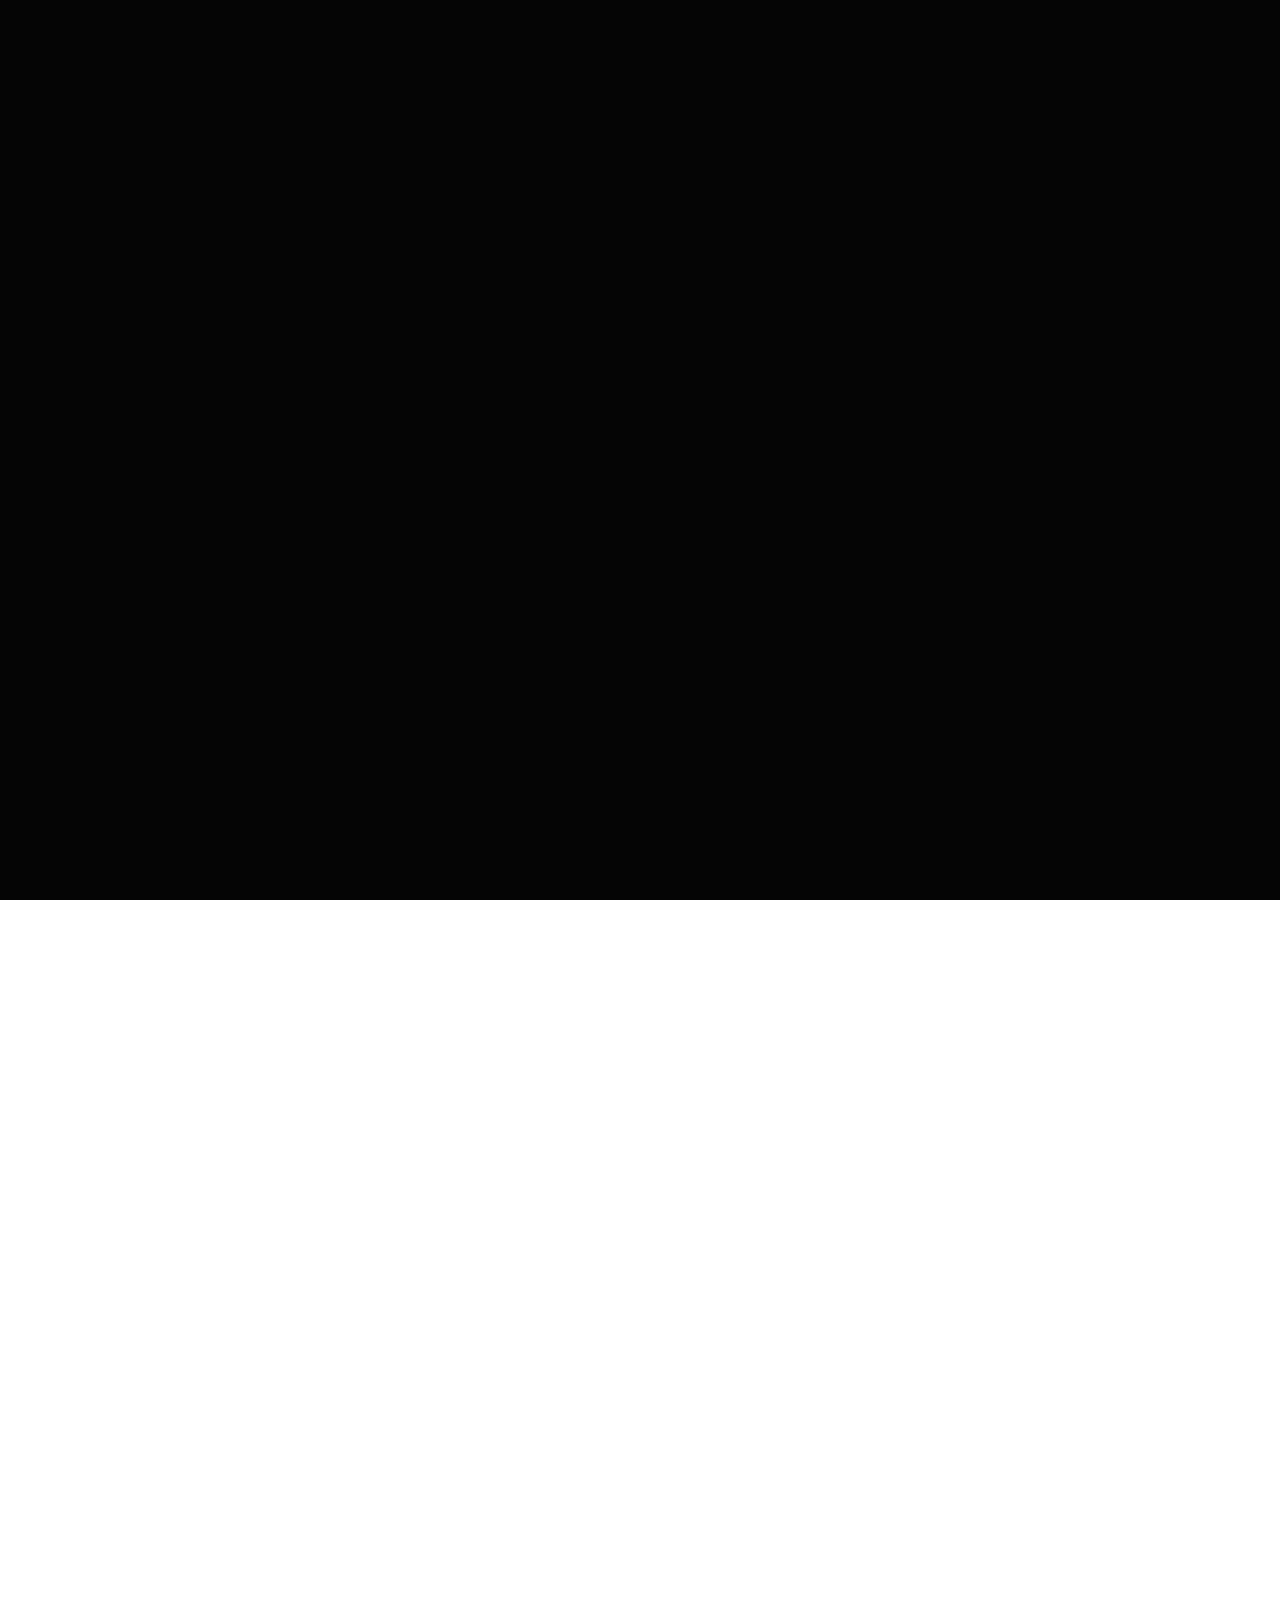
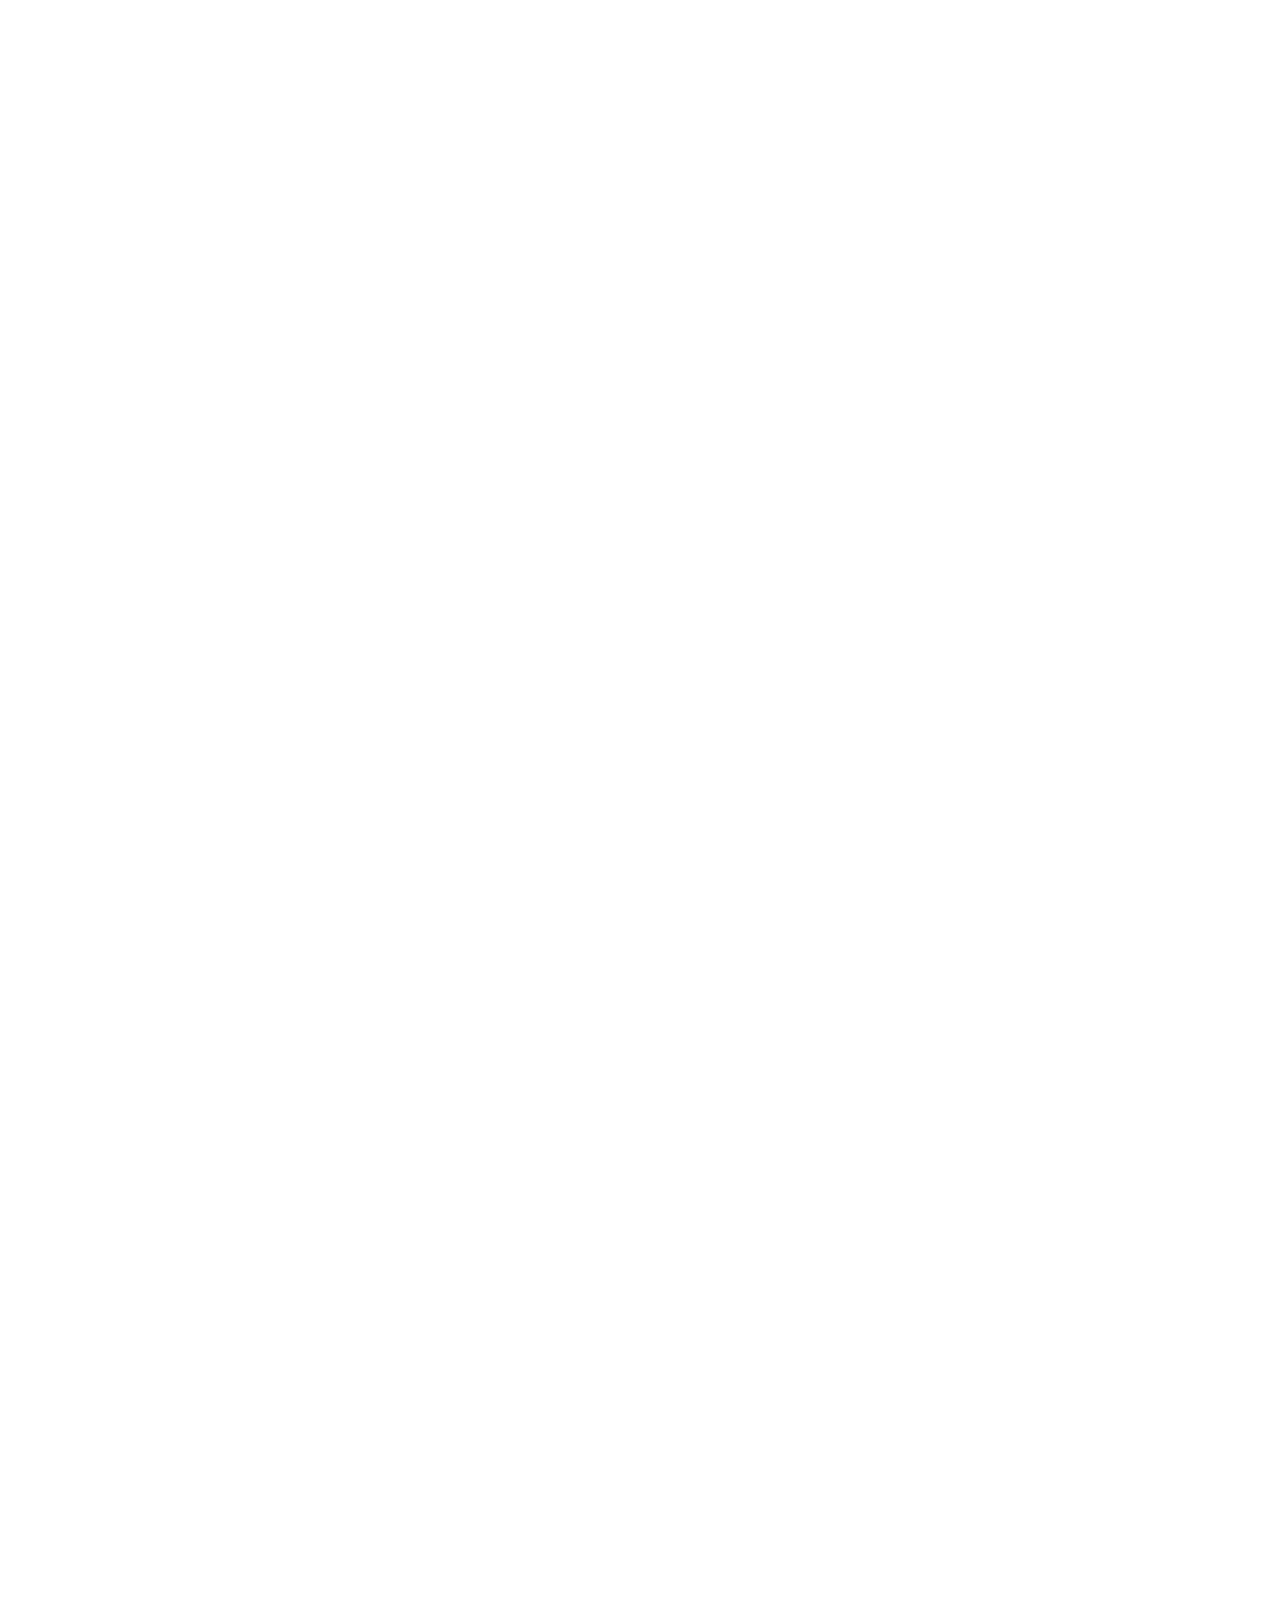
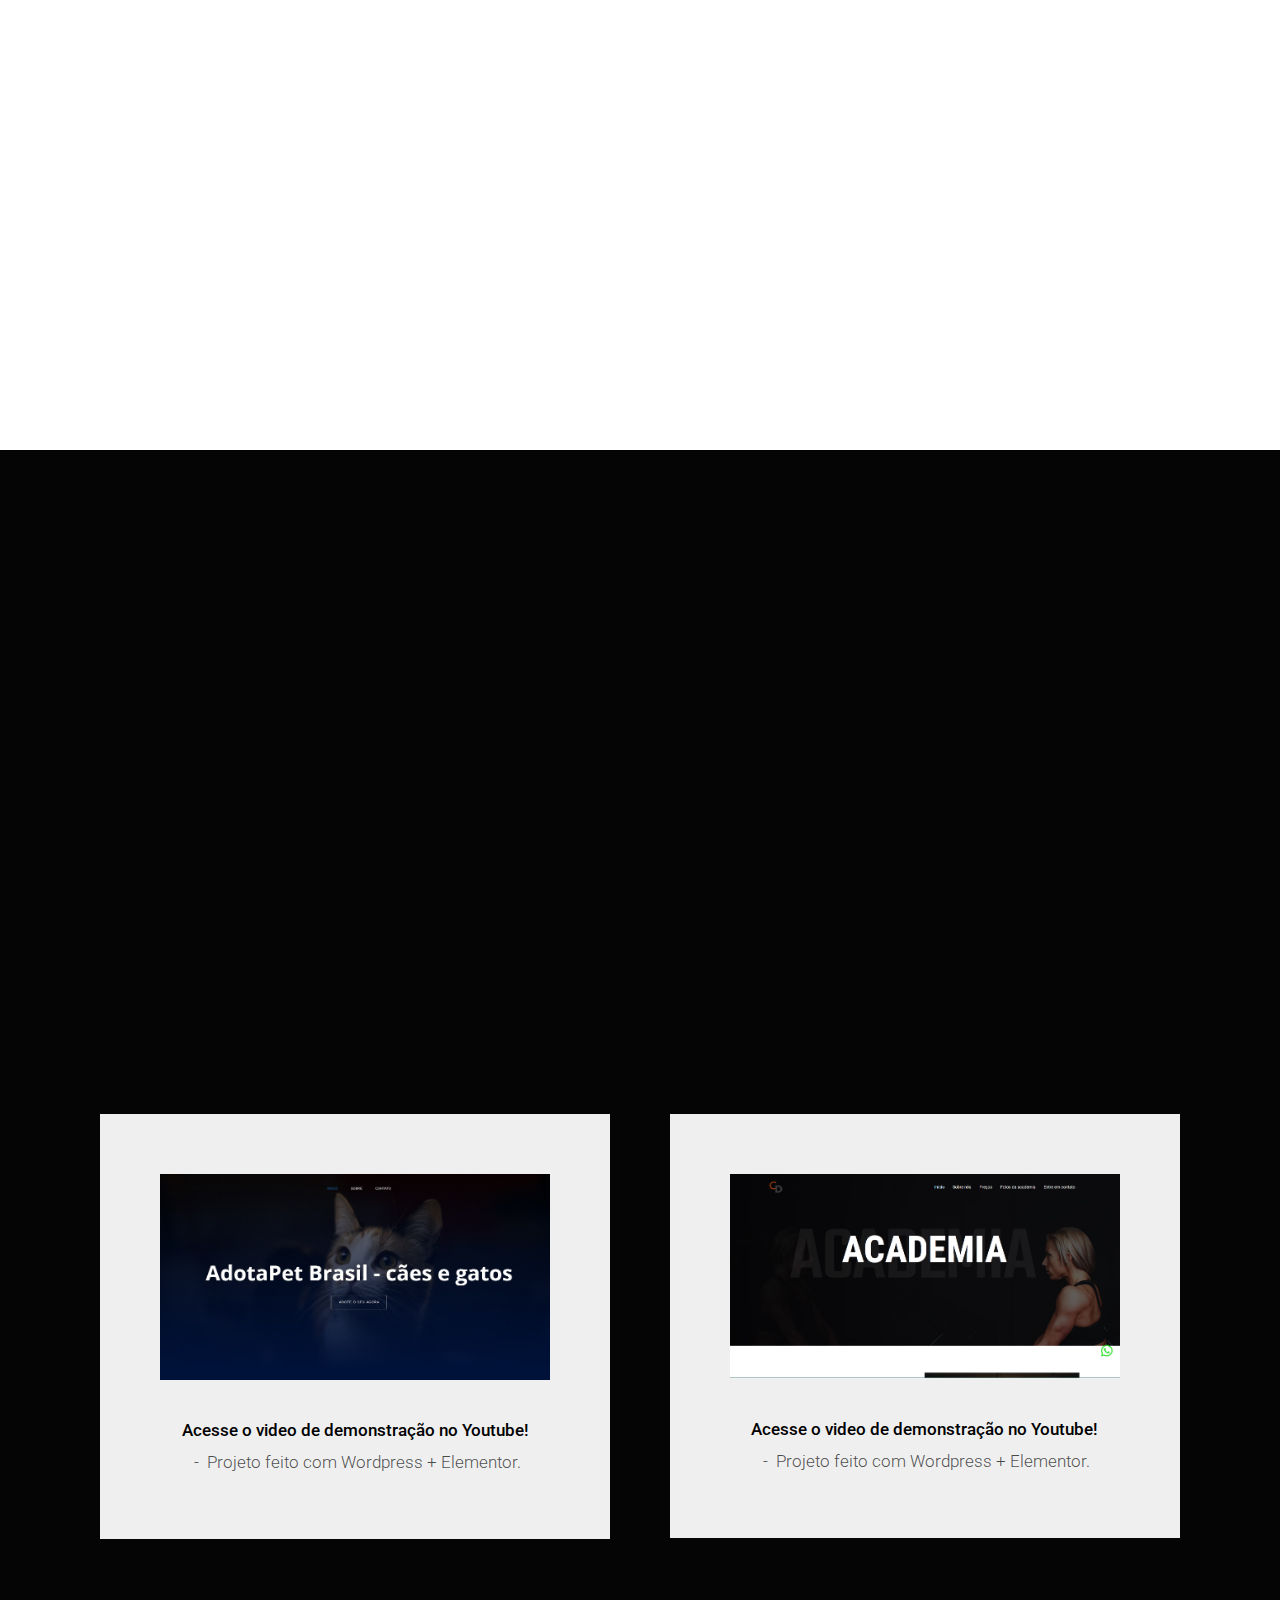
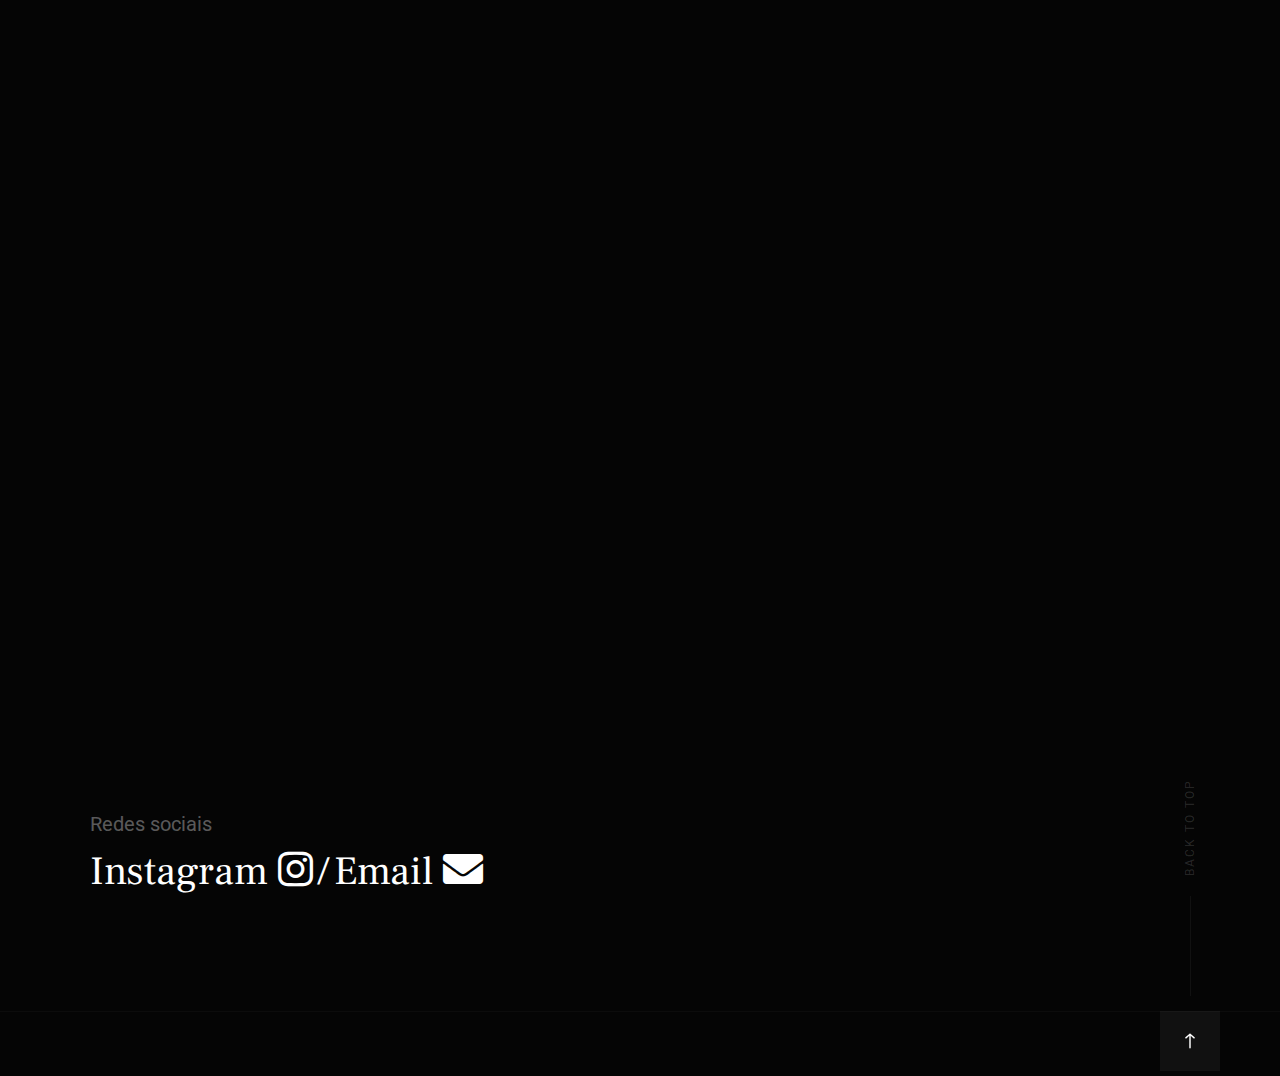
==== commit 49ef856a: "att" ====
--- a/index.html
+++ b/index.html
@@ -31,7 +31,7 @@
             <ul class="header-main-nav">
                 <li class="current"><a class="smoothscroll" href="#inicio" title="Inicio">Inicio</a></li>
                 <li><a class="smoothscroll" href="#sobre" title="Sobre">Sobre</a></li>
-                <li><a class="smoothscroll" href="#trabalhos" title="Trabalhos">Trabalhos</a></li>
+                <li><a class="smoothscroll" href="#projetos" title="Projetos">Projetos</a></li>
                 <li><a class="smoothscroll" href="#contato" title="Contato">Contato</a></li>	
             </ul>
 
@@ -60,7 +60,7 @@
             </div>
 
             <div class="intro-scroll">
-                <a href="#about" class="intro-scroll-link smoothscroll">
+                <a href="#sobre" class="intro-scroll-link smoothscroll">
                     Role para mais
                 </a>
             </div>
@@ -175,6 +175,14 @@
                             </div>
                         </div>
 
+                        <div class="timeline__block">
+                            <div class="timeline__bullet"></div>
+                            <div class="timeline__header">
+                                <p class="timeline__timeframe">Maio 2022  - Atualmente</p>
+                                <h3 class="item-title">Ciência da computação</h3>
+                                <h5>Anhembi Morumbi</h5>
+                            </div>
+                        </div>
                     </div>
                 </div>
             </div>
@@ -184,13 +192,13 @@
     </section> 
 <!-- Fim do sobre mim -->
     <!-- Projetos -->
-    <section id="trabalhos" class="s-contact ss-dark s-test target-section">
+    <section id="projetos" class="s-contact ss-dark s-test target-section">
 
         <div class="row heading-block heading-block--center" data-aos="fade-up">
             <div class="column large-full">
-                <h2 class="section-heading section-heading--centerbottom">Trabalhos recentes</h2>
+                <h2 class="section-heading section-heading--centerbottom">Projetos recentes</h2>
                 <p class="section-desc">
-                  Aqui estão alguns dos meus trabalhos que fiz recentemente. Espero que você goste!
+                  Aqui estão alguns dos meus projetos que fiz recentemente. Espero que você goste!
                 </p>
             </div>
         </div> 
@@ -273,7 +281,7 @@
                 <p class="section-desc">
                 Fico feliz que tenha visto meu portifólio, se quiser entrar em contato me mande uma mensagem nas 
                 redes sociais ou 
-                <a href="mailto:contato.pabloed@gmail.com?subject=Visualizei seu portifolio">Me mande um e-mail</a>.
+                <a href="mailto:contato.pabloed@gmail.com?subject=Visualizei seu portifolio">me mande um e-mail<i class="fa fa-envelope" aria-hidden="true"></i></a>.
                 </p>
             </div>
         </div>
@@ -282,8 +290,8 @@
             <div class="column large-7 medium-full contact-social">
                 <h4>Redes sociais</h4>
                 <ul>
-                    <li><a target="_blank" href="https://instagram.com/pablobispo13?igshid=YmMyMTA2M2Y=" title="Instagram">Instagram</a></li>
-                    <li><a href="mailto:contato.pabloed@gmail.com?subject=Visualizei seu portifolio" title="Email">Email</a></li>
+                    <li><a target="_blank" href="https://instagram.com/pablobispo13?igshid=YmMyMTA2M2Y=" title="Instagram">Instagram <i class="fab fa-instagram" aria-hidden="true"></i></a></li>
+                    <li><a href="mailto:contato.pabloed@gmail.com?subject=Visualizei seu portifolio" title="Email">Email <i class="fa fa-envelope" aria-hidden="true"></i></a></li>
                 </ul>
             </div>
 
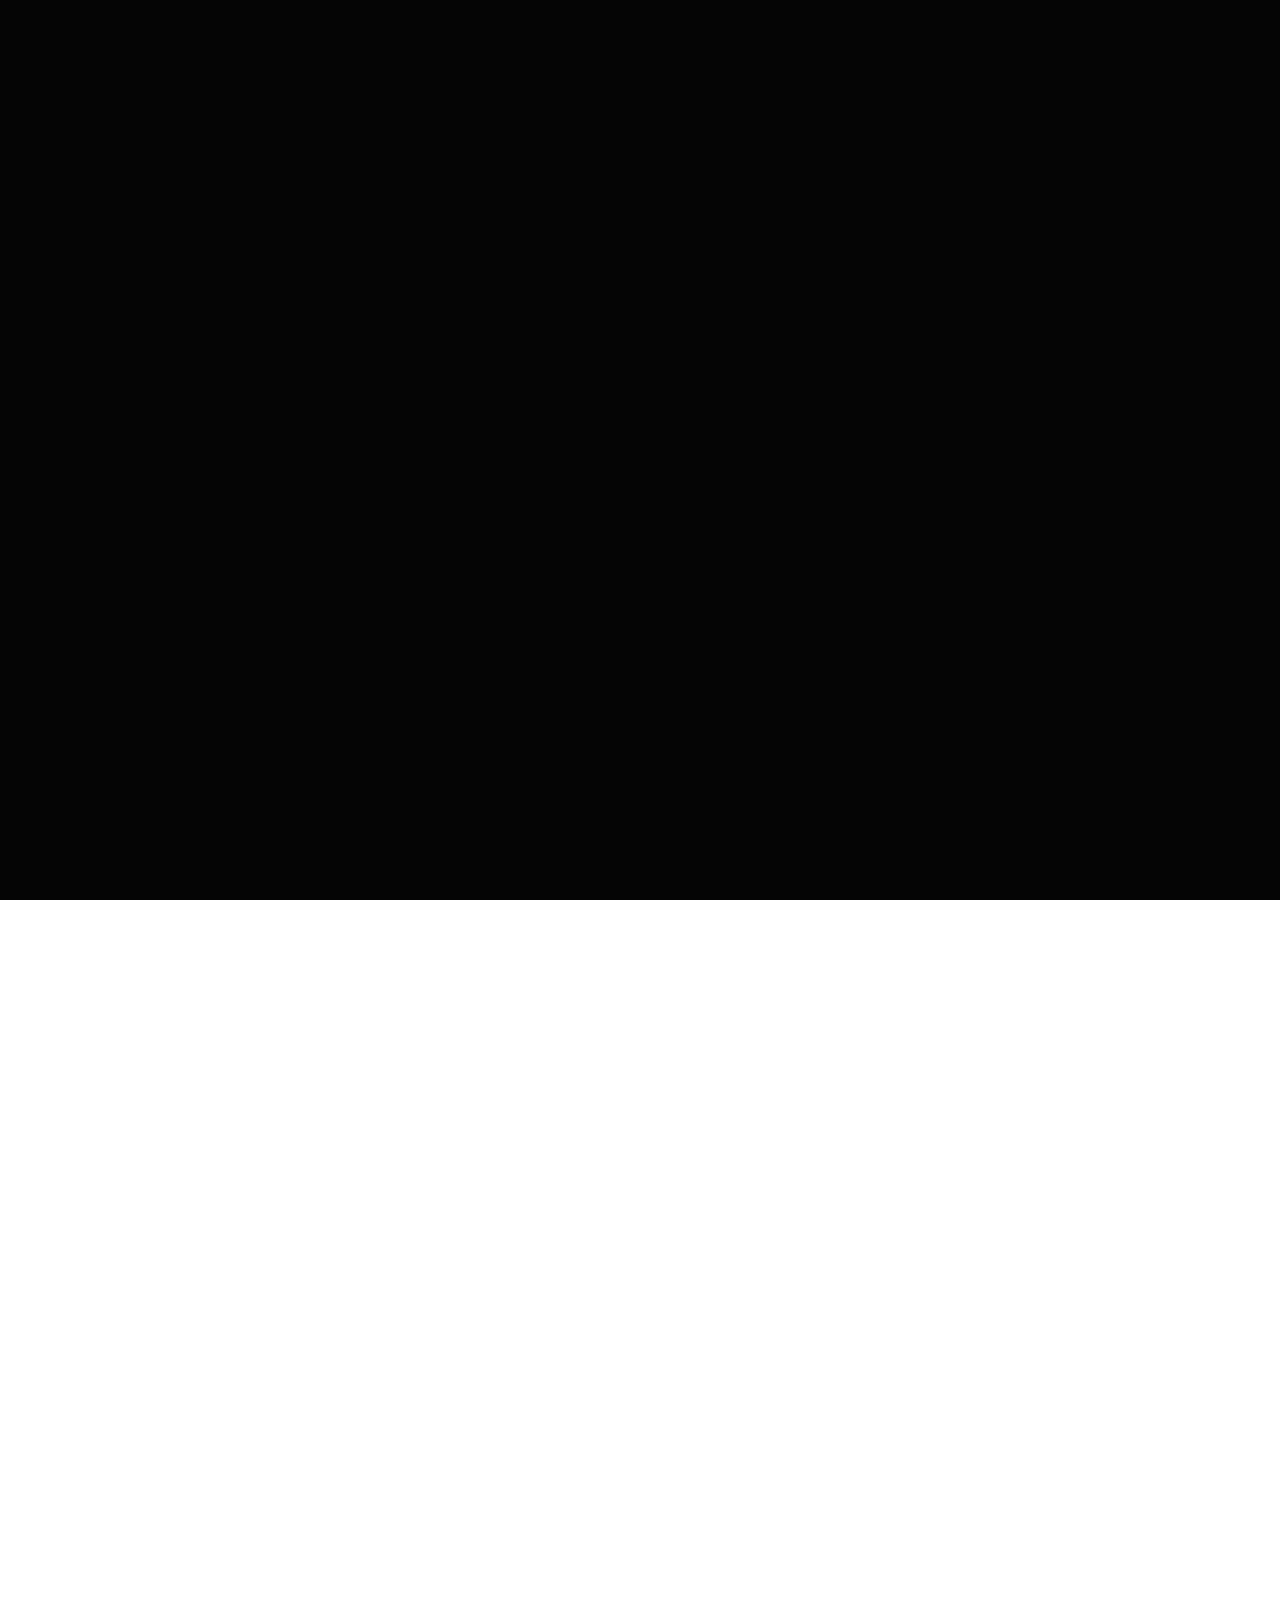
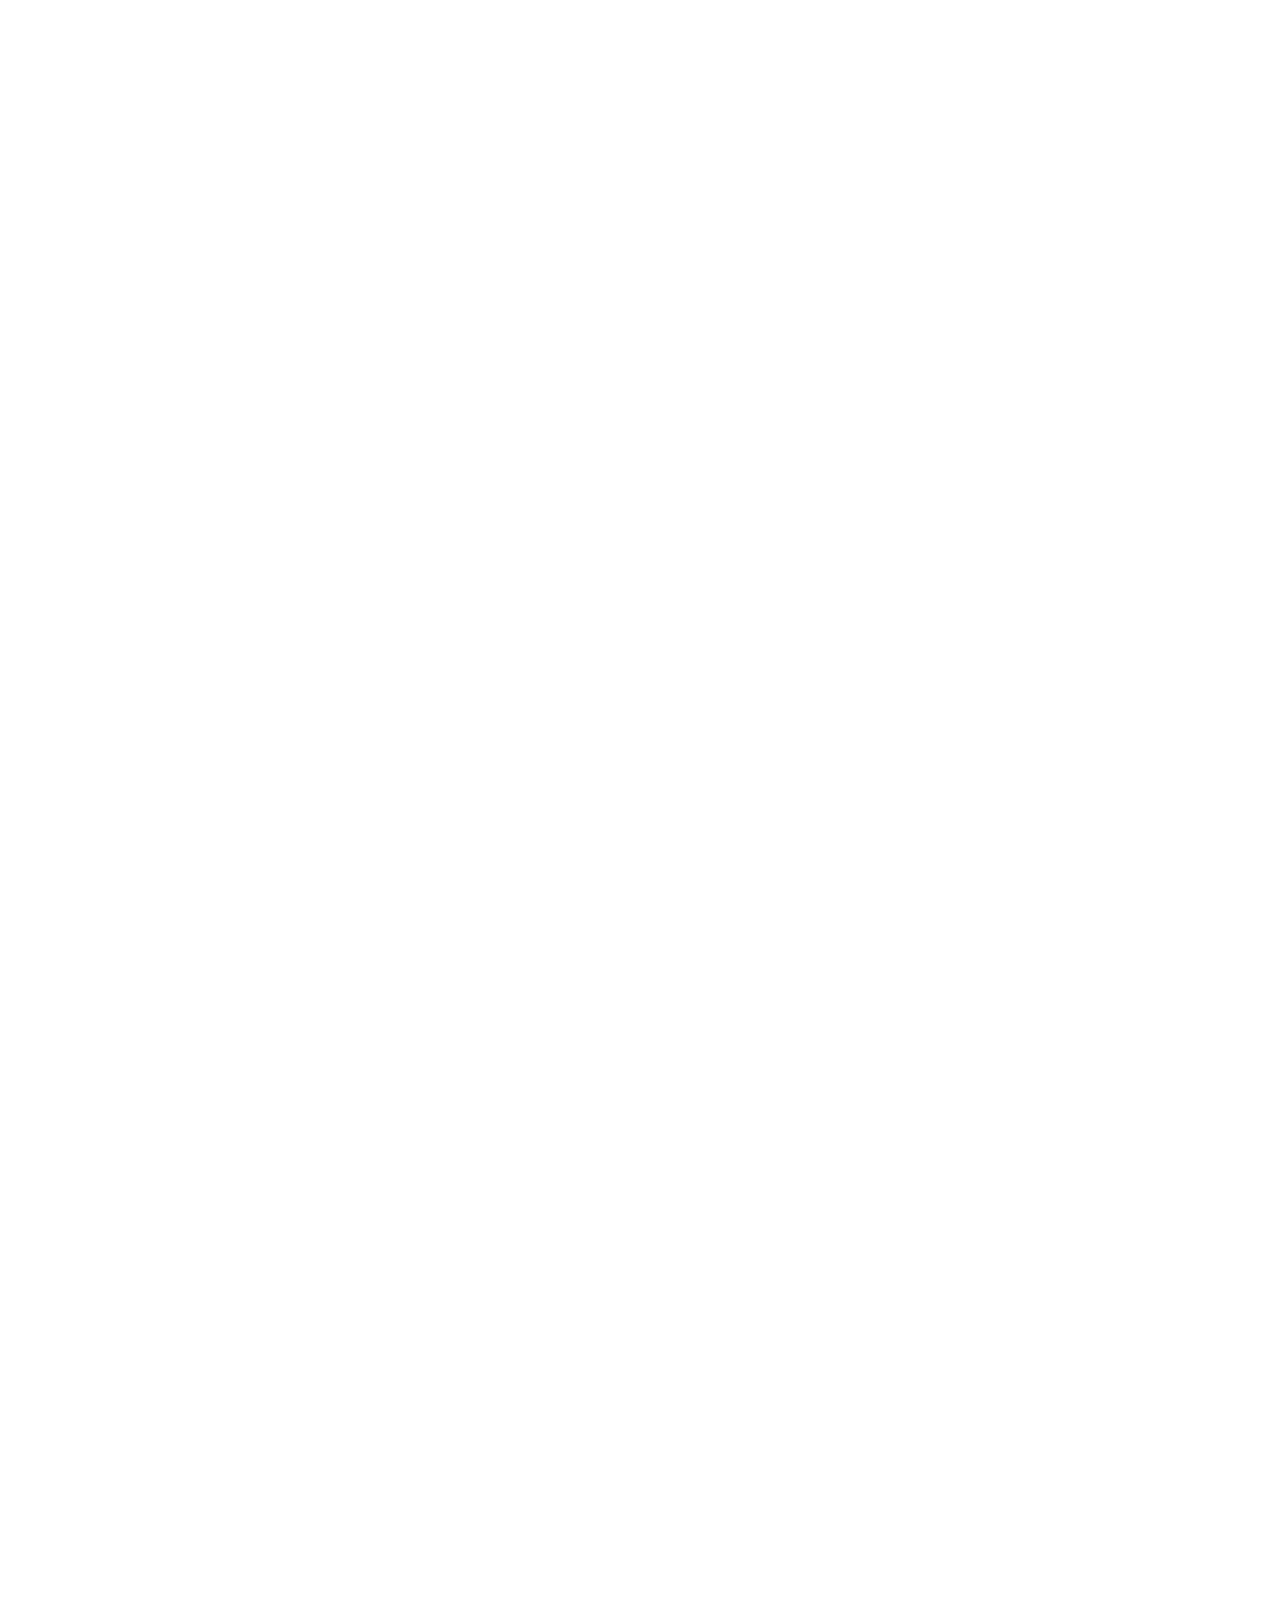
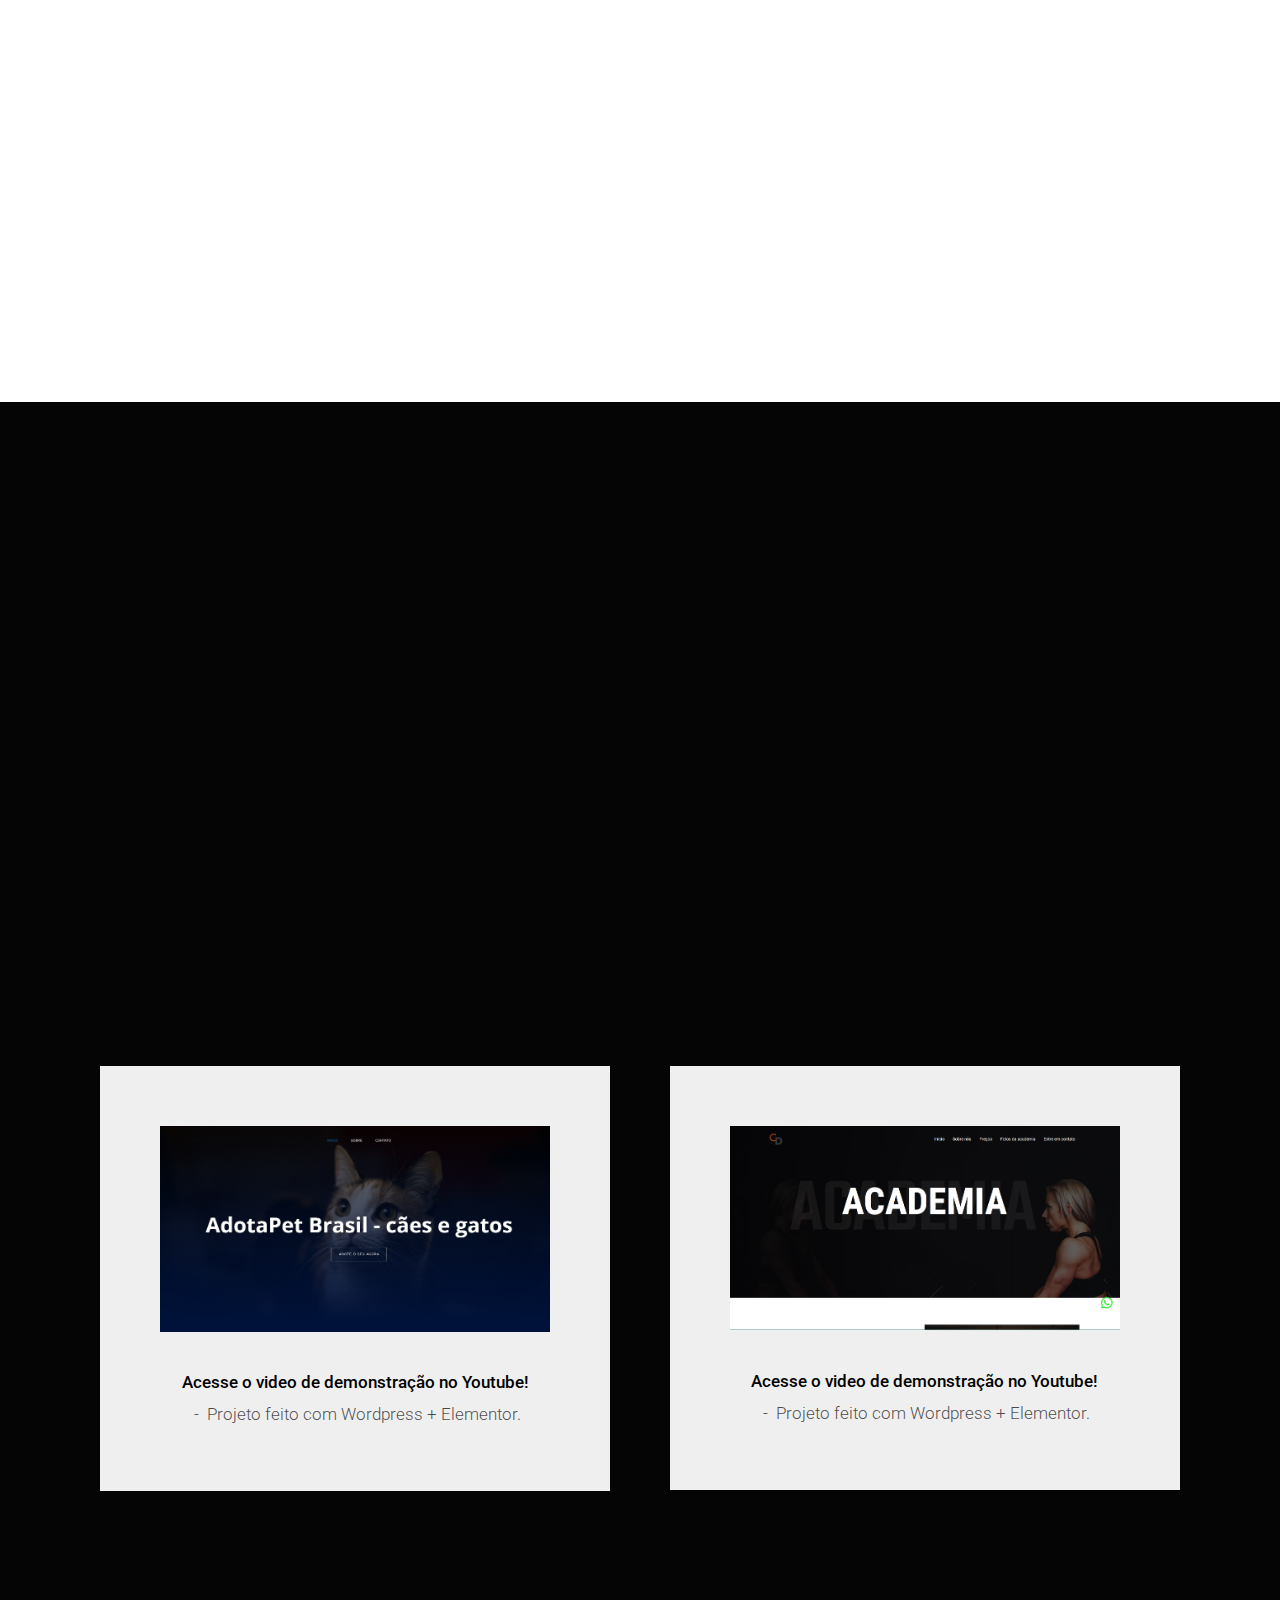
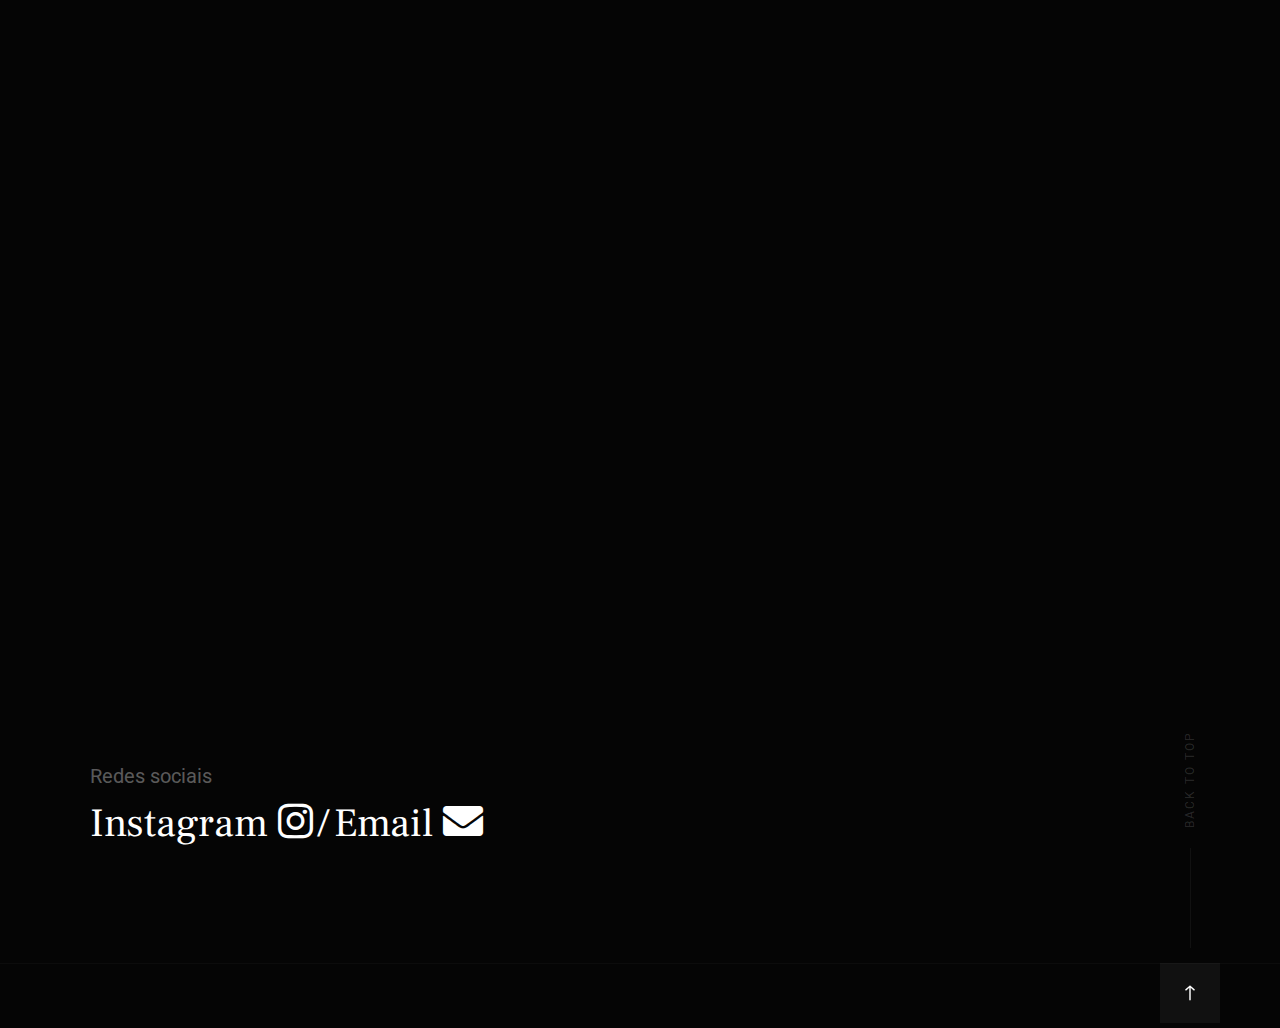
==== commit ab462b71: "att" ====
--- a/index.html
+++ b/index.html
@@ -1,5 +1,6 @@
 <!DOCTYPE html>
 <html lang="pt-BR">
+
 <head>
     <meta charset="utf-8">
     <title>Portifólio Pablo</title>
@@ -12,7 +13,7 @@
     <link rel="stylesheet" href="css/base.css">
     <link rel="stylesheet" href="css/vendor.css">
     <link rel="stylesheet" href="css/main.css">
-    
+
     <!-- scripts  -->
     <script src="js/modernizr.js"></script>
     <script src="js/pace.min.js"></script>
@@ -26,18 +27,20 @@
     </div>
 
     <!-- Header -->
-    <header class="s-header">        
+    <header class="s-header">
         <nav class="header-nav-wrap">
             <ul class="header-main-nav">
                 <li class="current"><a class="smoothscroll" href="#inicio" title="Inicio">Inicio</a></li>
                 <li><a class="smoothscroll" href="#sobre" title="Sobre">Sobre</a></li>
                 <li><a class="smoothscroll" href="#projetos" title="Projetos">Projetos</a></li>
-                <li><a class="smoothscroll" href="#contato" title="Contato">Contato</a></li>	
+                <li><a class="smoothscroll" href="#contato" title="Contato">Contato</a></li>
             </ul>
 
             <ul class="header-social">
-                <li><a href="mailto:contato.pabloed@gmail.com?subject=Visualizei seu portifolio"><i class="fa fa-envelope" aria-hidden="true"></i></a></li>
-                <li><a target="_blank" href="https://instagram.com/pablobispo13?igshid=YmMyMTA2M2Y="><i class="fab fa-instagram" aria-hidden="true"></i></a></li>
+                <li><a href="mailto:contato.pabloed@gmail.com?subject=Visualizei seu portifolio"><i
+                            class="fa fa-envelope" aria-hidden="true"></i></a></li>
+                <li><a target="_blank" href="https://instagram.com/pablobispo13?igshid=YmMyMTA2M2Y="><i
+                            class="fab fa-instagram" aria-hidden="true"></i></a></li>
             </ul>
         </nav>
 
@@ -55,7 +58,6 @@
                 <h3>Olá! Prazer me chamo Pablo</h3>
                 <h2 style="color: white;">
                     Desenvolvedor Web Fullstack. <br>
-                    Desenvolvedor Desktop Fullstack
                 </h2>
             </div>
 
@@ -86,29 +88,25 @@
             <div class="row about-me__content" data-aos="fade-up">
                 <div class="column large-full about-me__text">
                     <p class="lead">
-                Me chamo Pablo tenho 19 anos e sou apaixonado por desenvolvimento de websites e apps desktop.
-                Comecei a me interessar por volta de 2018 em um curso do qual me ajudou muito e me fez com que me apaixonasse nessa área
-                gigantesca! 
+                        Me chamo Pablo tenho 19 anos e sou apaixonado por desenvolvimento de websites e apps desktop.
+                        Comecei a me interessar por volta de 2018 em um curso do qual me ensinou muito e me fez com que
+                        me apaixonasse nessa área gigantesca!
                     </p>
                     <p>
                         Logo de início me imaginei desenvolvendo websites e aplicativos mesmo não sabendo
-                        muito como funcionava, achava que era como magica que se fazia e realmente é.
+                        muito como funcionava, mas estava empenhado em aprender o que fosse preciso para me tornar um
+                        programador.
                     </p>
                     <p>
-                    Acho magnífico o processo de iniciar novos projetos, de quebrar a cabeça para tentar realizar
-                    algo novo e do sentimento INCRÍVEL de resolver um bug. 
-                    Busco sempre aprender mais e tentar ser o melhor!
+                        Acho magnífico o processo de iniciar novos projetos, de quebrar a cabeça para tentar realizar
+                        algo novo e do sentimento INCRÍVEL de terminar um projeto.
+                        Busco sempre aprender mais e tentar ser o melhor!
+                        Atualmente moro com meu pai em São Paulo e estou fazendo faculdade de ciência da computação!
                     </p>
-                    <p>
-                   Atualmente moro com meu pai em São Paulo e vou fazer faculdade na área!
-                   Gosto muito de conhecer novas pessoas e conversar sobre os mais diversos assuntos,
-                   desde jogos atuais até acontecimentos históricos!
-                    </p>
-                   
-                </div>
-            </div>
-
-        </div> 
+                </div>
+            </div>
+
+        </div>
 
         <div class="about-experience">
 
@@ -134,10 +132,10 @@
                                 <h3 class="item-title">Multidados TI</h3>
                                 <h5>Desenvolvedor web</h5>
                             </div>
-                            
-                        </div>
-
-                       
+
+                        </div>
+
+
 
                     </div>
                 </div>
@@ -169,7 +167,7 @@
                         <div class="timeline__block">
                             <div class="timeline__bullet"></div>
                             <div class="timeline__header">
-                                <p class="timeline__timeframe">Julho 2020  - Julho 2021</p>
+                                <p class="timeline__timeframe">Julho 2020 - Julho 2021</p>
                                 <h3 class="item-title">Técnico desenvolvimento de sistemas</h3>
                                 <h5>ETEC</h5>
                             </div>
@@ -178,7 +176,7 @@
                         <div class="timeline__block">
                             <div class="timeline__bullet"></div>
                             <div class="timeline__header">
-                                <p class="timeline__timeframe">Maio 2022  - Atualmente</p>
+                                <p class="timeline__timeframe">Maio 2022 - Atualmente</p>
                                 <h3 class="item-title">Ciência da computação</h3>
                                 <h5>Anhembi Morumbi</h5>
                             </div>
@@ -187,10 +185,10 @@
                 </div>
             </div>
 
-        </div> 
-
-    </section> 
-<!-- Fim do sobre mim -->
+        </div>
+
+    </section>
+    <!-- Fim do sobre mim -->
     <!-- Projetos -->
     <section id="projetos" class="s-contact ss-dark s-test target-section">
 
@@ -198,71 +196,81 @@
             <div class="column large-full">
                 <h2 class="section-heading section-heading--centerbottom">Projetos recentes</h2>
                 <p class="section-desc">
-                  Aqui estão alguns dos meus projetos que fiz recentemente. Espero que você goste!
+                    Aqui estão alguns dos meus projetos que fiz recentemente. Espero que você goste!
                 </p>
             </div>
-        </div> 
+        </div>
 
         <div class="masonry-wrap">
 
             <div class="masonry">
                 <div class="grid-sizer"></div>
-    
+
                 <div class="masonry__brick  aos-init aos-animate" data-aos="fade-up">
                     <div class="item-folio">
                         <div class="item-folio__thumb">
-                            <a href="images/portfolio/adotapet-wordpress.jpg" class="thumb-link" title="AdotaPet" data-size="1920x1080">
-                                <img src="images/portfolio/adotapet-wordpress.jpg" 
-                                     srcset="images/portfolio/adotapet-wordpress.jpg 1x, images/portfolio/adotapet-wordpress.jpg 2x" alt="">
-                            </a>    
-                            <a href="https://www.youtube.com/embed/o9SowmOtu08" class="item-folio__project-link" title="Video de demonstração" target="_blank"></a>
-                        </div>
-    
+                            <a href="images/portfolio/adotapet-wordpress.jpg" class="thumb-link" title="AdotaPet"
+                                data-size="1920x1080">
+                                <img src="images/portfolio/adotapet-wordpress.jpg"
+                                    srcset="images/portfolio/adotapet-wordpress.jpg 1x, images/portfolio/adotapet-wordpress.jpg 2x"
+                                    alt="">
+                            </a>
+                            <a href="https://www.youtube.com/embed/o9SowmOtu08" class="item-folio__project-link"
+                                title="Video de demonstração" target="_blank"></a>
+                        </div>
+
                         <div class="item-folio__text">
                             <h4 class="item-folio__title">
-                              Acesse o video de demonstração no Youtube!
+                                Acesse o video de demonstração no Youtube!
                             </h4>
                             <h4 class="item-folio__cat">
-                                Projeto feito com Wordpress + Elementor.     
-                              </h4>
-                        </div>
-                       
-    
+                                Projeto feito com Wordpress + Elementor.
+                            </h4>
+                        </div>
+
+
                         <div class="item-folio__caption">
-                            <a href="https://www.youtube.com/embed/o9SowmOtu08" title="Video de demonstração" target="_blank">Clique aqui!</a>
-                        </div>
-                    </div>
-                </div>
-                
-                <div class="masonry__brick aos-init aos-animate" data-aos="fade-up" style="position: absolute;left: 50%;top: 0px;">
+                            <a href="https://www.youtube.com/embed/o9SowmOtu08" title="Video de demonstração"
+                                target="_blank">Clique aqui!</a>
+                        </div>
+                    </div>
+                </div>
+
+                <div class="masonry__brick aos-init aos-animate" data-aos="fade-up"
+                    style="position: absolute;left: 50%;top: 0px;">
                     <div class="item-folio">
                         <div class="item-folio__thumb">
-                            <a href="images/portfolio/projeto-academia.png" class="thumb-link" title="AdotaPet" data-size="1920x1080">
-                                <img src="images/portfolio/projeto-academia.png" srcset="images/portfolio/projeto-academia.png 1x, images/portfolio/projeto-academia.png 2x" alt="">
-                            </a>    
-                            <a href="https://www.youtube.com/embed/3U7-4z0XDAY" class="item-folio__project-link" title="Video de demonstração" target="_blank"></a>
-                        </div>
-    
+                            <a href="images/portfolio/projeto-academia.png" class="thumb-link" title="AdotaPet"
+                                data-size="1920x1080">
+                                <img src="images/portfolio/projeto-academia.png"
+                                    srcset="images/portfolio/projeto-academia.png 1x, images/portfolio/projeto-academia.png 2x"
+                                    alt="">
+                            </a>
+                            <a href="https://www.youtube.com/embed/3U7-4z0XDAY" class="item-folio__project-link"
+                                title="Video de demonstração" target="_blank"></a>
+                        </div>
+
                         <div class="item-folio__text">
                             <h4 class="item-folio__title">
-                              Acesse o video de demonstração no Youtube!
+                                Acesse o video de demonstração no Youtube!
                             </h4>
                             <h4 class="item-folio__cat">
-                                Projeto feito com Wordpress + Elementor.     
-                              </h4>
+                                Projeto feito com Wordpress + Elementor.
+                            </h4>
                         </div>
                         <div class="item-folio__caption">
-                            <a href="https://www.youtube.com/embed/3U7-4z0XDAY" title="Video de demonstração" target="_blank">Clique aqui!</a>
-                        </div>
-                    </div>
-                </div>
-
-        </div> 
+                            <a href="https://www.youtube.com/embed/3U7-4z0XDAY" title="Video de demonstração"
+                                target="_blank">Clique aqui!</a>
+                        </div>
+                    </div>
+                </div>
+
+            </div>
 
     </section> <!-- Fim dos projetos -->
 
 
-  
+
 
     <!-- Contato -->
     <section id="contato" class="s-contact ss-dark target-section">
@@ -276,12 +284,13 @@
         <div class="row contact-
         main" data-aos="fade-up">
             <div class="column large-full">
-           
+
 
                 <p class="section-desc">
-                Fico feliz que tenha visto meu portifólio, se quiser entrar em contato me mande uma mensagem nas 
-                redes sociais ou 
-                <a href="mailto:contato.pabloed@gmail.com?subject=Visualizei seu portifolio">me mande um e-mail<i class="fa fa-envelope" aria-hidden="true"></i></a>.
+                    Fico feliz que tenha visto meu portifólio, se quiser entrar em contato me mande uma mensagem nas
+                    redes sociais ou
+                    <a href="mailto:contato.pabloed@gmail.com?subject=Visualizei seu portifolio">me mande um e-mail<i
+                            class="fa fa-envelope" aria-hidden="true"></i></a>.
                 </p>
             </div>
         </div>
@@ -290,12 +299,14 @@
             <div class="column large-7 medium-full contact-social">
                 <h4>Redes sociais</h4>
                 <ul>
-                    <li><a target="_blank" href="https://instagram.com/pablobispo13?igshid=YmMyMTA2M2Y=" title="Instagram">Instagram <i class="fab fa-instagram" aria-hidden="true"></i></a></li>
-                    <li><a href="mailto:contato.pabloed@gmail.com?subject=Visualizei seu portifolio" title="Email">Email <i class="fa fa-envelope" aria-hidden="true"></i></a></li>
+                    <li><a target="_blank" href="https://instagram.com/pablobispo13?igshid=YmMyMTA2M2Y="
+                            title="Instagram">Instagram <i class="fab fa-instagram" aria-hidden="true"></i></a></li>
+                    <li><a href="mailto:contato.pabloed@gmail.com?subject=Visualizei seu portifolio" title="Email">Email
+                            <i class="fa fa-envelope" aria-hidden="true"></i></a></li>
                 </ul>
             </div>
 
-        </div> 
+        </div>
 
     </section> <!-- Fim do contato-->
 
@@ -303,7 +314,7 @@
     <!-- footer
     ================================================== -->
     <footer>
-        <div class="row">   
+        <div class="row">
 
             <div class="ss-go-top">
                 <a class="smoothscroll" title="Volte para o início" href="#top"></a>
@@ -327,9 +338,11 @@
 
             <div class="pswp__ui pswp__ui--hidden">
                 <div class="pswp__top-bar">
-                    <div class="pswp__counter"></div><button class="pswp__button pswp__button--close" title="Close (Esc)"></button> <button class="pswp__button pswp__button--share" title=
-                    "Share"></button> <button class="pswp__button pswp__button--fs" title="Toggle fullscreen"></button> <button class="pswp__button pswp__button--zoom" title=
-                    "Zoom in/out"></button>
+                    <div class="pswp__counter"></div><button class="pswp__button pswp__button--close"
+                        title="Close (Esc)"></button> <button class="pswp__button pswp__button--share"
+                        title="Share"></button> <button class="pswp__button pswp__button--fs"
+                        title="Toggle fullscreen"></button> <button class="pswp__button pswp__button--zoom"
+                        title="Zoom in/out"></button>
                     <div class="pswp__preloader">
                         <div class="pswp__preloader__icn">
                             <div class="pswp__preloader__cut">
@@ -340,8 +353,8 @@
                 </div>
                 <div class="pswp__share-modal pswp__share-modal--hidden pswp__single-tap">
                     <div class="pswp__share-tooltip"></div>
-                </div><button class="pswp__button pswp__button--arrow--left" title="Previous (arrow left)"></button> <button class="pswp__button pswp__button--arrow--right" title=
-                "Next (arrow right)"></button>
+                </div><button class="pswp__button pswp__button--arrow--left" title="Previous (arrow left)"></button>
+                <button class="pswp__button pswp__button--arrow--right" title="Next (arrow right)"></button>
                 <div class="pswp__caption">
                     <div class="pswp__caption__center"></div>
                 </div>
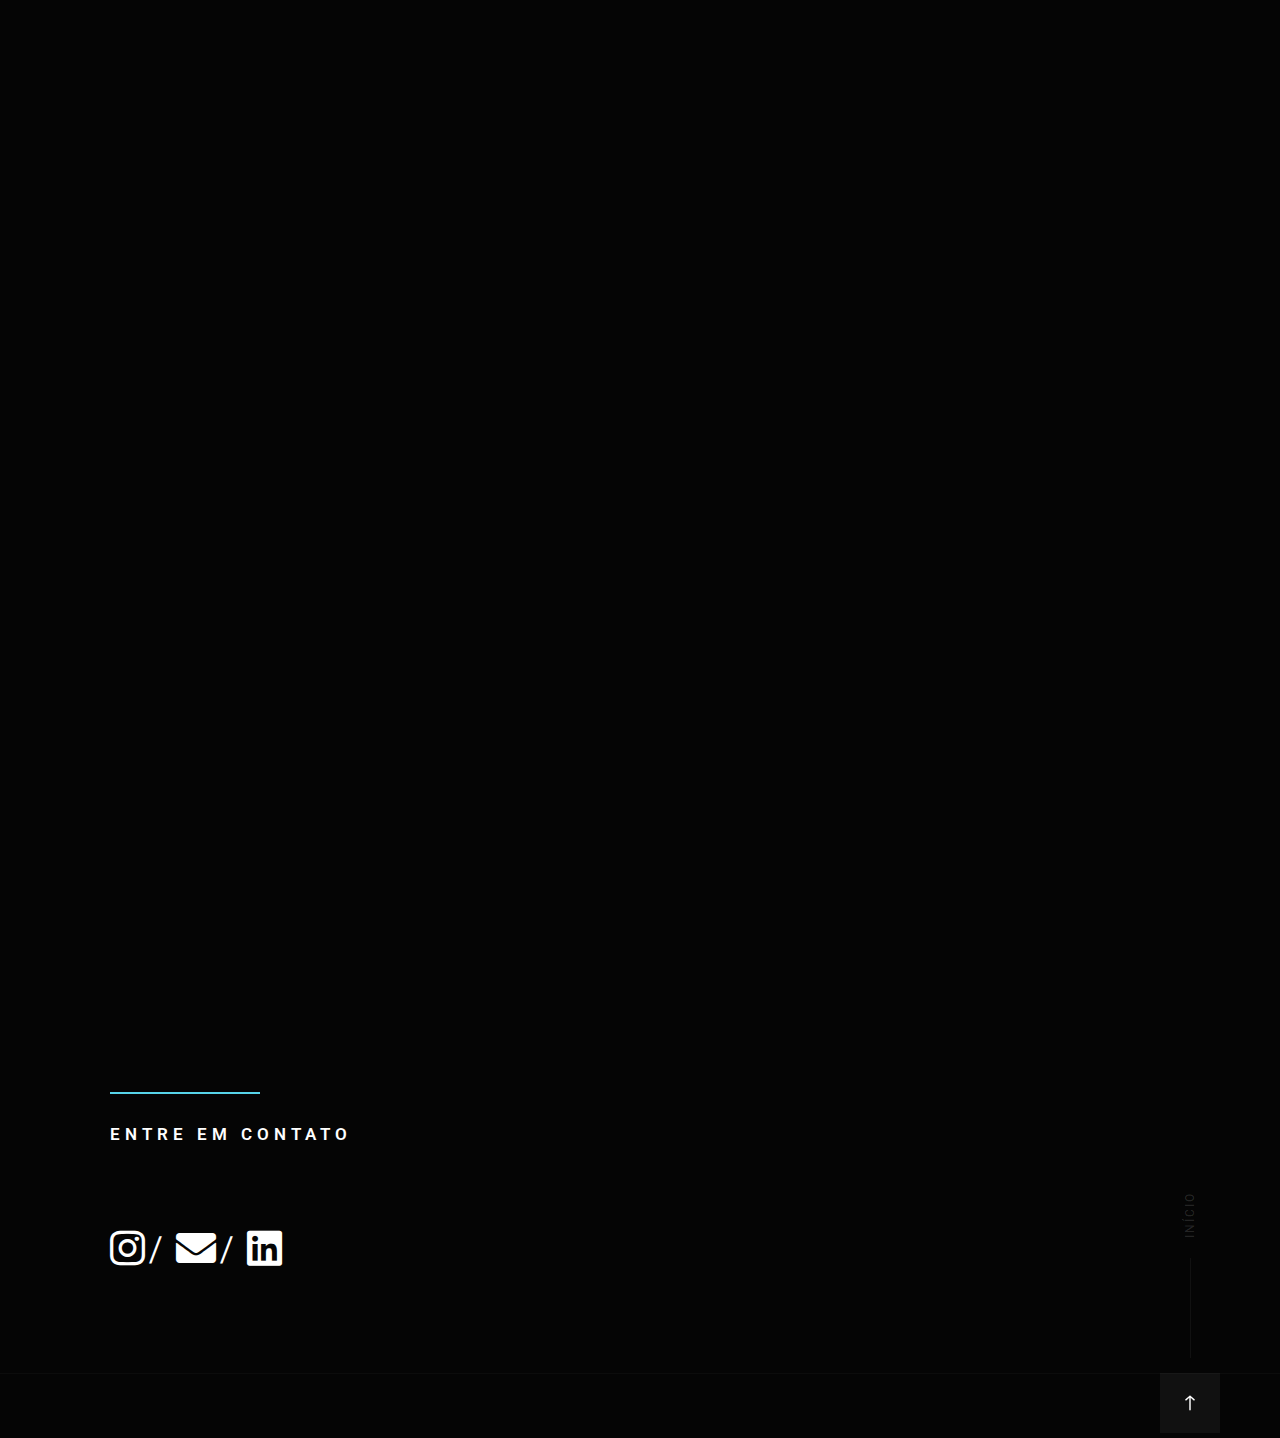
==== commit 2677f516: "Atualização" ====
--- a/index.html
+++ b/index.html
@@ -31,23 +31,24 @@
         <nav class="header-nav-wrap">
             <ul class="header-main-nav">
                 <li class="current"><a class="smoothscroll" href="#inicio" title="Inicio">Inicio</a></li>
-                <li><a class="smoothscroll" href="#sobre" title="Sobre">Sobre</a></li>
                 <li><a class="smoothscroll" href="#projetos" title="Projetos">Projetos</a></li>
                 <li><a class="smoothscroll" href="#contato" title="Contato">Contato</a></li>
             </ul>
 
-            <ul class="header-social">
+            <ul class="header-social">ø
                 <li><a href="mailto:contato.pabloed@gmail.com?subject=Visualizei seu portifolio"><i
                             class="fa fa-envelope" aria-hidden="true"></i></a></li>
                 <li><a target="_blank" href="https://instagram.com/pablobispo13?igshid=YmMyMTA2M2Y="><i
                             class="fab fa-instagram" aria-hidden="true"></i></a></li>
+                            <li><a target="_blank" href="https://www.linkedin.com/in/pablo-pimentel/"><i
+                                class="fab fa-linkedin" aria-hidden="true"></i></a></li>
             </ul>
         </nav>
 
         <a class="header-menu-toggle" href="#"><span>Menu</span></a>
 
-    </header> <!-- fim do header -->
-
+    </header> 
+    <!-- fim do header -->
 
     <!-- Inicio -->
     <section id="inicio" class="s-intro target-section">
@@ -62,7 +63,7 @@
             </div>
 
             <div class="intro-scroll">
-                <a href="#sobre" class="intro-scroll-link smoothscroll">
+                <a href="#projetos" class="intro-scroll-link smoothscroll">
                     Role para mais
                 </a>
             </div>
@@ -71,141 +72,14 @@
             <div class="intro-pic"></div>
 
         </div>
-    </section> <!-- fim do Inicio -->
-
-
-    <!-- Sobre mim -->
-    <section id="sobre" class="s-about target-section">
-
-        <div class="about-me">
-
-            <div class="row heading-block" data-aos="fade-up">
-                <div class="column large-full">
-                    <h2 class="section-heading">Sobre mim</h2>
-                </div>
-            </div>
-
-            <div class="row about-me__content" data-aos="fade-up">
-                <div class="column large-full about-me__text">
-                    <p class="lead">
-                        Me chamo Pablo tenho 19 anos e sou apaixonado por desenvolvimento de websites e apps desktop.
-                        Comecei a me interessar por volta de 2018 em um curso do qual me ensinou muito e me fez com que
-                        me apaixonasse nessa área gigantesca!
-                    </p>
-                    <p>
-                        Logo de início me imaginei desenvolvendo websites e aplicativos mesmo não sabendo
-                        muito como funcionava, mas estava empenhado em aprender o que fosse preciso para me tornar um
-                        programador.
-                    </p>
-                    <p>
-                        Acho magnífico o processo de iniciar novos projetos, de quebrar a cabeça para tentar realizar
-                        algo novo e do sentimento INCRÍVEL de terminar um projeto.
-                        Busco sempre aprender mais e tentar ser o melhor!
-                        Atualmente moro com meu pai em São Paulo e estou fazendo faculdade de ciência da computação!
-                    </p>
-                </div>
-            </div>
-
-        </div>
-
-        <div class="about-experience">
-
-            <div class="row heading-block" data-aos="fade-up">
-                <div class="column large-full">
-                    <h2 class="section-heading">Empregos & Educação</h2>
-                </div>
-            </div>
-
-            <div class="row about-experience__timeline">
-
-                <div class="column large-half tab-full" data-aos="fade-up">
-                    <div class="timeline">
-
-                        <div class="timeline__icon-wrap">
-                            <span class="timeline__icon timeline__icon--work"></span>
-                        </div>
-
-                        <div class="timeline__block">
-                            <div class="timeline__bullet"></div>
-                            <div class="timeline__header">
-                                <p class="timeline__timeframe">Fevereiro 2022 - Atualmente</p>
-                                <h3 class="item-title">Multidados TI</h3>
-                                <h5>Desenvolvedor web</h5>
-                            </div>
-
-                        </div>
-
-
-
-                    </div>
-                </div>
-
-                <div class="column large-half tab-full" data-aos="fade-up">
-                    <div class="timeline">
-
-                        <div class="timeline__icon-wrap">
-                            <span class="timeline__icon timeline__icon--education"></span>
-                        </div>
-
-                        <div class="timeline__block">
-                            <div class="timeline__bullet"></div>
-                            <div class="timeline__header">
-                                <p class="timeline__timeframe">Janeiro 2018 - Dezembro 2020</p>
-                                <h3 class="item-title">Técnico em informática</h3>
-                                <h5>ETEC</h5>
-                            </div>
-                        </div>
-
-                        <div class="timeline__block">
-                            <div class="timeline__bullet"></div>
-                            <div class="timeline__header">
-                                <p class="timeline__timeframe">Janeiro 2019 - Julho 2020</p>
-                                <h3 class="item-title">Técnico em informática para internet</h3>
-                                <h5>ETEC</h5>
-                            </div>
-                        </div>
-                        <div class="timeline__block">
-                            <div class="timeline__bullet"></div>
-                            <div class="timeline__header">
-                                <p class="timeline__timeframe">Julho 2020 - Julho 2021</p>
-                                <h3 class="item-title">Técnico desenvolvimento de sistemas</h3>
-                                <h5>ETEC</h5>
-                            </div>
-                        </div>
-
-                        <div class="timeline__block">
-                            <div class="timeline__bullet"></div>
-                            <div class="timeline__header">
-                                <p class="timeline__timeframe">Maio 2022 - Atualmente</p>
-                                <h3 class="item-title">Ciência da computação</h3>
-                                <h5>Anhembi Morumbi</h5>
-                            </div>
-                        </div>
-                    </div>
-                </div>
-            </div>
-
-        </div>
-
     </section>
-    <!-- Fim do sobre mim -->
+     <!-- Fim do Inicio -->
     <!-- Projetos -->
     <section id="projetos" class="s-contact ss-dark s-test target-section">
 
-        <div class="row heading-block heading-block--center" data-aos="fade-up">
-            <div class="column large-full">
-                <h2 class="section-heading section-heading--centerbottom">Projetos recentes</h2>
-                <p class="section-desc">
-                    Aqui estão alguns dos meus projetos que fiz recentemente. Espero que você goste!
-                </p>
-            </div>
-        </div>
-
-        <div class="masonry-wrap">
-
+      <!-- <div class="masonry-wrap">
             <div class="masonry">
                 <div class="grid-sizer"></div>
-
                 <div class="masonry__brick  aos-init aos-animate" data-aos="fade-up">
                     <div class="item-folio">
                         <div class="item-folio__thumb">
@@ -215,104 +89,57 @@
                                     srcset="images/portfolio/adotapet-wordpress.jpg 1x, images/portfolio/adotapet-wordpress.jpg 2x"
                                     alt="">
                             </a>
-                            <a href="https://www.youtube.com/embed/o9SowmOtu08" class="item-folio__project-link"
+                            <a href="projetos/calculadora_23_10_2022/" class="item-folio__project-link"
                                 title="Video de demonstração" target="_blank"></a>
                         </div>
 
                         <div class="item-folio__text">
                             <h4 class="item-folio__title">
-                                Acesse o video de demonstração no Youtube!
+                                Calculadora
                             </h4>
                             <h4 class="item-folio__cat">
-                                Projeto feito com Wordpress + Elementor.
+                                Projeto feito com HTML, CSS e JS
                             </h4>
                         </div>
 
 
                         <div class="item-folio__caption">
-                            <a href="https://www.youtube.com/embed/o9SowmOtu08" title="Video de demonstração"
-                                target="_blank">Clique aqui!</a>
+                            <a href="projetos/calculadora_23_10_2022/" title="Video de demonstração"
+                                target="_blank">Clique aqui para demonstração!</a>
                         </div>
                     </div>
                 </div>
-
-                <div class="masonry__brick aos-init aos-animate" data-aos="fade-up"
-                    style="position: absolute;left: 50%;top: 0px;">
-                    <div class="item-folio">
-                        <div class="item-folio__thumb">
-                            <a href="images/portfolio/projeto-academia.png" class="thumb-link" title="AdotaPet"
-                                data-size="1920x1080">
-                                <img src="images/portfolio/projeto-academia.png"
-                                    srcset="images/portfolio/projeto-academia.png 1x, images/portfolio/projeto-academia.png 2x"
-                                    alt="">
-                            </a>
-                            <a href="https://www.youtube.com/embed/3U7-4z0XDAY" class="item-folio__project-link"
-                                title="Video de demonstração" target="_blank"></a>
-                        </div>
-
-                        <div class="item-folio__text">
-                            <h4 class="item-folio__title">
-                                Acesse o video de demonstração no Youtube!
-                            </h4>
-                            <h4 class="item-folio__cat">
-                                Projeto feito com Wordpress + Elementor.
-                            </h4>
-                        </div>
-                        <div class="item-folio__caption">
-                            <a href="https://www.youtube.com/embed/3U7-4z0XDAY" title="Video de demonstração"
-                                target="_blank">Clique aqui!</a>
-                        </div>
-                    </div>
-                </div>
-
             </div>
-
-    </section> <!-- Fim dos projetos -->
-
-
-
+        </div>
+            -->
+    </section> 
+    <!-- Fim dos projetos -->
 
     <!-- Contato -->
     <section id="contato" class="s-contact ss-dark target-section">
-
-        <div class="row heading-block" data-aos="fade-up">
-            <div class="column large-full">
-                <h2 class="section-heading">Entre em contato</h2>
-            </div>
-        </div>
-
-        <div class="row contact-
-        main" data-aos="fade-up">
-            <div class="column large-full">
-
-
-                <p class="section-desc">
-                    Fico feliz que tenha visto meu portifólio, se quiser entrar em contato me mande uma mensagem nas
-                    redes sociais ou
-                    <a href="mailto:contato.pabloed@gmail.com?subject=Visualizei seu portifolio">me mande um e-mail<i
-                            class="fa fa-envelope" aria-hidden="true"></i></a>.
-                </p>
-            </div>
-        </div>
         <div class="row contact-infos" data-aos="fade-up" data-aos-anchor=".contact-main">
-
             <div class="column large-7 medium-full contact-social">
-                <h4>Redes sociais</h4>
-                <ul>
-                    <li><a target="_blank" href="https://instagram.com/pablobispo13?igshid=YmMyMTA2M2Y="
-                            title="Instagram">Instagram <i class="fab fa-instagram" aria-hidden="true"></i></a></li>
-                    <li><a href="mailto:contato.pabloed@gmail.com?subject=Visualizei seu portifolio" title="Email">Email
-                            <i class="fa fa-envelope" aria-hidden="true"></i></a></li>
-                </ul>
+                <div class="column large-full">
+                    <h2 class="section-heading">Entre em contato</h2>
+                    <ul>
+                        <li><a target="_blank" href="https://instagram.com/pablobispo13?igshid=YmMyMTA2M2Y="
+                                title="Instagram"><i class="fab fa-instagram" aria-hidden="true"></i></a></li>
+                        <li><a href="mailto:contato.pabloed@gmail.com?subject=Visualizei seu portifolio" title="Email">
+                                <i class="fa fa-envelope" aria-hidden="true"></i></a></li>
+                        <li><a target="_blank" href="https://www.linkedin.com/in/pablo-pimentel/"
+                            title="linkedin"> <i class="fab fa-linkedin" aria-hidden="true"></i></a></li>
+                    
+                    </ul>
+                </div>
+               
             </div>
 
         </div>
 
-    </section> <!-- Fim do contato-->
+    </section>
+    <!-- Fim do contato-->
 
-
-    <!-- footer
-    ================================================== -->
+    <!-- Footer -->
     <footer>
         <div class="row">
 
@@ -321,10 +148,9 @@
             </div>
         </div>
     </footer>
+   <!-- Fim do footer -->
 
-
-    <!-- photoswipe background
-    ================================================== -->
+    <!-- photoswipe background -->
     <div aria-hidden="true" class="pswp" role="dialog" tabindex="-1">
 
         <div class="pswp__bg"></div>
@@ -362,11 +188,8 @@
 
         </div>
 
-    </div><!-- end photoSwipe background -->
-
-
-    <!-- Java Script
-    ================================================== -->
+    </div>
+    <!-- end photoSwipe background -->
     <script src="js/jquery-3.2.1.min.js"></script>
     <script src="js/plugins.js"></script>
     <script src="js/main.js"></script>
--- a/css/main.css
+++ b/css/main.css
@@ -1,25 +1,10 @@
 :root{
-   --body-bg-color:#050505;  
-   --body-color:#000000;  
-   --link-color:#26d279;
-   --blockquote-color:#7e7e7e;
-   --code-color:#e0e0e0;
-   --border-color:#c3c3c3;
-   --mark-bg-color:#fff099;
-   --placeholder-color:#8c8c8c;
-   --primary-color:#ffffff;
-   --alert-bg-error-color :#ffd1d2;
-   --alert-error-color:#dd4043;
-   --alert-success-bg-color:#c8e675;
-   --alert-success-color:#637533;
-   --alert-info-bg-color:#d5ebfb;
-   --alert-info-color:#387fb2;
-   --alert-notice-bg-color:#827217;
-   --img-bg-color:#02182c;
-   --item-folio-bg-color:#EFEFEF;
-   
-}
-
+  --body-bg-color:#050505;  
+  --link-color:#57d4e9;
+  --primary-color:#ffffff;
+  --img-bg-color:#02182c;
+  --item-folio-bg-color:#EFEFEF;
+}
 
 
 html {
@@ -369,136 +354,6 @@
 dd {
   margin: 0 0 0 2rem;
 }
-
-/* ------------------------------------------------------------------- 
- * ## responsive video container
- * ------------------------------------------------------------------- */
-.video-container {
-  position: relative;
-  padding-bottom: 56.25%;
-  height: 0;
-  overflow: hidden;
-}
-
-.video-container iframe,
-.video-container object,
-.video-container embed,
-.video-container video {
-  position: absolute;
-  top: 0;
-  left: 0;
-  width: 100%;
-  height: 100%;
-}
-
-/* ------------------------------------------------------------------- 
- * ## floated image
- * ------------------------------------------------------------------- */
-img.pull-right {
-  margin: 1.2rem 0 0 2.8rem;
-}
-
-img.pull-left {
-  margin: 1.2rem 2.8rem 0 0;
-}
-
-/* ------------------------------------------------------------------- 
- * ## tables
- * ------------------------------------------------------------------- */
-table {
-  border-width: 0;
-  width: 100%;
-  max-width: 100%;
-  font-family: "Lora", serif;
-  border-collapse: collapse;
-}
-
-th,
-td {
-  padding: 1.5rem 3.2rem;
-  text-align: left;
-  border-bottom: 1px solid var(--code-color);
-}
-
-th {
-  color: var(--body-color);
-  font-family: "Lora", serif;
-  font-weight: 700;
-}
-
-th:first-child,
-td:first-child {
-  padding-left: 0;
-}
-
-th:last-child,
-td:last-child {
-  padding-right: 0;
-}
-
-.table-responsive {
-  overflow-x: auto;
-  -webkit-overflow-scrolling: touch;
-}
-
-/* ------------------------------------------------------------------- 
- * ## Spacing 
- * ------------------------------------------------------------------- */
-button,
-.btn {
-  margin-bottom: 1.6rem;
-}
-
-fieldset {
-  margin-bottom: 1.6rem;
-}
-
-input,
-textarea,
-select,
-pre,
-blockquote,
-figure,
-table,
-p,
-ul,
-ol,
-dl,
-form,
-.video-container,
-.ss-custom-select {
-  margin-bottom: 3.2rem;
-}
-
-/* ------------------------------------------------------------------- 
- * ## pace.js styles - minimal
- * ------------------------------------------------------------------- */
-.pace {
-  -webkit-pointer-events: none;
-  pointer-events: none;
-  -webkit-user-select: none;
-  -moz-user-select: none;
-  user-select: none;
-}
-
-.pace-inactive {
-  display: none;
-}
-
-.pace .pace-progress {
-  background: var(--link-color);
-  position: fixed;
-  z-index: 501;
-  top: 0;
-  right: 100%;
-  width: 100%;
-  height: 4px;
-}
-
-.oldie .pace {
-  display: none;
-}
-
 
 
 /* =================================================================== 
@@ -575,827 +430,6 @@
 
 
 
-/* ===================================================================
- * # forms 
- *
- * ------------------------------------------------------------------- */
-fieldset {
-  border: none;
-}
-
-input[type="email"],
-input[type="number"],
-input[type="search"],
-input[type="text"],
-input[type="tel"],
-input[type="url"],
-input[type="password"],
-textarea,
-select {
-  display: block;
-  height: 6.4rem;
-  padding: 1.6rem 0 1.5rem;
-  border: 0;
-  outline: none;
-  color: var(--body-color);
-  font-family: "Roboto", sans-serif;
-  font-size: 1.6rem;
-  line-height: 3.2rem;
-  max-width: 100%;
-  background: transparent;
-  border-bottom: 1px solid var(--border-color);
-  transition: all .3s ease-in-out;
-}
-
-.ss-custom-select {
-  position: relative;
-  padding: 0;
-}
-
-.ss-custom-select select {
-  -webkit-appearance: none;
-  -moz-appearance: none;
-  appearance: none;
-  text-indent: 0.01px;
-  text-overflow: '';
-  margin: 0;
-  line-height: 3rem;
-  vertical-align: middle;
-}
-
-.ss-custom-select select option {
-  padding-left: 2rem;
-  padding-right: 2rem;
-}
-
-.ss-custom-select select::-ms-expand {
-  display: none;
-}
-
-.ss-custom-select::after {
-  border-bottom: 2px solid var(--body-color);
-  border-right: 2px solid var(--body-color);
-  content: '';
-  display: block;
-  height: 8px;
-  width: 8px;
-  margin-top: -7px;
-  pointer-events: none;
-  position: absolute;
-  right: 2.4rem;
-  top: 50%;
-  transition: all 0.15s ease-in-out;
-  -webkit-transform-origin: 66% 66%;
-  transform-origin: 66% 66%;
-  -webkit-transform: rotate(45deg);
-  transform: rotate(45deg);
-}
-
-textarea {
-  min-height: 25.6rem;
-}
-
-input[type="email"]:focus,
-input[type="number"]:focus,
-input[type="search"]:focus,
-input[type="text"]:focus,
-input[type="tel"]:focus,
-input[type="url"]:focus,
-input[type="password"]:focus,
-textarea:focus,
-select:focus {
-  color: var(--body-color);
-  border-bottom: 1px solid var(--body-color);
-}
-
-label,
-legend {
-  font-family: "Roboto", sans-serif;
-  font-weight: 700;
-  font-size: 1.4rem;
-  margin-bottom: .8rem;
-  line-height: 1.714;
-  color: var(--body-color);
-  display: block;
-}
-
-input[type="checkbox"],
-input[type="radio"] {
-  display: inline;
-}
-
-label > .label-text {
-  display: inline-block;
-  margin-left: 1rem;
-  font-family: "Roboto", sans-serif;
-  line-height: inherit;
-}
-
-label > input[type="checkbox"],
-label > input[type="radio"] {
-  margin: 0;
-  position: relative;
-  top: .2rem;
-}
-
-/* ------------------------------------------------------------------- 
- * ## Style Placeholder Text
- * ------------------------------------------------------------------- */
-::-webkit-input-placeholder {
-
-  /* WebKit, Blink, Edge */
-  color: var( --placeholder-color);
-}
-
-:-moz-placeholder {
-
-  /* Mozilla Firefox 4 to 18 */
-  color: var( --placeholder-color);
-  opacity: 1;
-}
-
-::-moz-placeholder {
-
-  /* Mozilla Firefox 19+ */
-  color: var( --placeholder-color);
-  opacity: 1;
-}
-
-:-ms-input-placeholder {
-
-  /* Internet Explorer 10-11 */
-  color: var( --placeholder-color);
-}
-
-::-ms-input-placeholder {
-
-  /* Microsoft Edge */
-  color: var( --placeholder-color);
-}
-
-::placeholder {
-
-  /* Most modern browsers support this now. */
-  color: var( --placeholder-color);
-}
-
-.placeholder {
-  color: var( --placeholder-color) !important;
-}
-
-/* ------------------------------------------------------------------- 
- * ## Change Autocomplete styles in Chrome
- * ------------------------------------------------------------------- */
-input:-webkit-autofill,
-input:-webkit-autofill:hover,
-input:-webkit-autofill:focus
-input:-webkit-autofill,
-textarea:-webkit-autofill,
-textarea:-webkit-autofill:hover
-textarea:-webkit-autofill:focus,
-select:-webkit-autofill,
-select:-webkit-autofill:hover,
-select:-webkit-autofill:focus {
-  -webkit-text-fill-color: var(--link-color);
-  transition: background-color 5000s ease-in-out 0s;
-}
-
-
-
-/* ===================================================================
- * # buttons
- *
- * ------------------------------------------------------------------- */
-.btn,
-button,
-input[type="submit"],
-input[type="reset"],
-input[type="button"] {
-  display: inline-block;
-  font-family: "Roboto", sans-serif;
-  font-weight: 700;
-  font-size: 1.4rem;
-  text-transform: uppercase;
-  letter-spacing: .5rem;
-  height: 6rem;
-  line-height: 5.6rem;
-  padding: 0 3.2rem;
-  margin: 0 .4rem 1.6rem 0;
-  color: var(--body-color);
-  text-decoration: none;
-  text-align: center;
-  white-space: nowrap;
-  cursor: pointer;
-  transition: all .3s ease-in-out;
-  -webkit-font-smoothing: antialiased;
-  -moz-osx-font-smoothing: grayscale;
-  background-color: #d3d3d3;
-  border: 0.2rem solid #d3d3d3;
-}
-
-.btn:hover,
-button:hover,
-input[type="submit"]:hover,
-input[type="reset"]:hover,
-input[type="button"]:hover,
-.btn:focus,
-button:focus,
-input[type="submit"]:focus,
-input[type="reset"]:focus,
-input[type="button"]:focus {
-  background-color: var(--border-color);
-  border-color: var(--border-color);
-  color: var(--body-color);
-  outline: 0;
-}
-
-/* button primary
- * ------------------------------------------------- */
-.btn.btn--primary,
-button.btn--primary,
-input[type="submit"].btn--primary,
-input[type="reset"].btn--primary,
-input[type="button"].btn--primary {
-  background: var(--body-color);
-  border-color: var(--body-color);
-  color: var( --primary-color);
-}
-
-.btn.btn--primary:hover,
-button.btn--primary:hover,
-input[type="submit"].btn--primary:hover,
-input[type="reset"].btn--primary:hover,
-input[type="button"].btn--primary:hover,
-.btn.btn--primary:focus,
-button.btn--primary:focus,
-input[type="submit"].btn--primary:focus,
-input[type="reset"].btn--primary:focus,
-input[type="button"].btn--primary:focus {
-  background: var(--link-color);
-  border-color: var(--link-color);
-}
-
-/* button modifiers
- * ------------------------------------------------- */
-.btn.full-width,
-button.full-width {
-  width: 100%;
-  margin-right: 0;
-}
-
-.btn--medium,
-button.btn--medium {
-  height: 6.4rem !important;
-  line-height: 6rem !important;
-}
-
-.btn--large,
-button.btn--large {
-  height: 6.8rem !important;
-  line-height: 6.4rem !important;
-}
-
-.btn--stroke,
-button.btn--stroke {
-  background: transparent !important;
-  border: 0.2rem solid var(--body-color);
-  color: var(--body-color);
-}
-
-.btn--stroke:hover,
-button.btn--stroke:hover {
-  background: var(--body-color) !important;
-  border: 0.2rem solid var(--body-color);
-  color: var( --primary-color);
-}
-
-.btn--pill,
-button.btn--pill {
-  padding-left: 3.2rem !important;
-  padding-right: 3.2rem !important;
-  border-radius: 1000px !important;
-}
-
-button::-moz-focus-inner,
-input::-moz-focus-inner {
-  border: 0;
-  padding: 0;
-}
-
-
-
-/* =================================================================== 
- * # additional components
- *
- * ------------------------------------------------------------------- */
-
-/* ------------------------------------------------------------------- 
- * ## additional typo styles 
- * ------------------------------------------------------------------- */
-
-/* drop cap 
- * ----------------------------------------------- */
-.drop-cap:first-letter {
-  float: left;
-  margin: 0;
-  padding: 1.6rem .8rem 0 0;
-  font-family: "Roboto", sans-serif;
-  font-weight: 700;
-  font-size: 8.4rem;
-  line-height: 6rem;
-  text-indent: 0;
-  background: transparent;
-  color: var(--body-color);
-}
-
-/* line definition style 
- * ----------------------------------------------- */
-.lining dt,
-.lining dd {
-  display: inline;
-  margin: 0;
-}
-
-.lining dt + dt:before,
-.lining dd + dt:before {
-  content: "\A";
-  white-space: pre;
-}
-
-.lining dd + dd:before {
-  content: ", ";
-}
-
-.lining dd + dd:before {
-  content: ", ";
-}
-
-.lining dd:before {
-  content: ": ";
-  margin-left: -0.2em;
-}
-
-/* dictionary definition style 
- * ----------------------------------------------- */
-.dictionary-style dt {
-  display: inline;
-  counter-reset: definitions;
-}
-
-.dictionary-style dt + dt:before {
-  content: ", ";
-  margin-left: -0.2em;
-}
-
-.dictionary-style dd {
-  display: block;
-  counter-increment: definitions;
-}
-
-.dictionary-style dd:before {
-  content: counter(definitions, decimal) ". ";
-}
-
-/** 
- * Pull Quotes
- * -----------
- * markup:
- *
- * <aside class="pull-quote">
- *    <blockquote>
- *      <p></p>
- *    </blockquote>
- *  </aside>
- *
- * --------------------------------------------------------------------- */
-.pull-quote {
-  position: relative;
-  padding: 2.4rem 3.2rem 2.4rem 0px;
-}
-
-.pull-quote:before,
-.pull-quote:after {
-  height: 1em;
-  position: absolute;
-  font-size: 11.2rem;
-  font-family: Arial, Sans-Serif;
-  color: rgba(0, 0, 0, 0.2);
-}
-
-.pull-quote:before {
-  content: "\201C";
-  top: -3.4rem;
-  left: 0;
-}
-
-.pull-quote:after {
-  content: '\201D';
-  bottom: 3.4rem;
-  right: 0;
-}
-
-.pull-quote blockquote {
-  margin: 0;
-  padding-left: 4.8rem;
-  padding-right: 0;
-  position: relative;
-}
-
-.pull-quote blockquote p {
-  font-family: "Frank Ruhl Libre", serif;
-  font-weight: 400;
-  padding: 0;
-  font-size: 2.1rem;
-  line-height: 1.905;
-  color: var(--body-color);
-}
-
-.pull-quote blockquote:before {
-  content: none;
-}
-
-/** 
- * Stats Tab
- * ---------
- * markup:
- *
- * <ul class="stats-tabs">
- *    <li><a href="#">[value]<em>[name]</em></a></li>
- *  </ul>
- *
- * Extend this object into your markup.
- *
- * --------------------------------------------------------------------- */
-.stats-tabs {
-  padding: 0;
-  margin: 3.2rem 0;
-}
-
-.stats-tabs li {
-  display: inline-block;
-  margin: 0 1.6rem 3.2rem 0;
-  padding: 0 1.5rem 0 0;
-  border-right: 1px solid #d3d3d3;
-}
-
-.stats-tabs li:last-child {
-  margin: 0;
-  padding: 0;
-  border: none;
-}
-
-.stats-tabs li a {
-  display: inline-block;
-  font-size: 2.5rem;
-  font-family: "Roboto", sans-serif;
-  font-weight: 700;
-  border: none;
-  color: var(--body-color);
-}
-
-.stats-tabs li a:hover {
-  color: var(--link-color);
-}
-
-.stats-tabs li a em {
-  display: block;
-  margin: .8rem 0 0 0;
-  font-family: "Roboto", sans-serif;
-  font-size: 1.5rem;
-  font-weight: normal;
-  font-style: normal;
-  color: var( --blockquote-color);
-}
-
-/* ------------------------------------------------------------------- 
- * ## skillbars
- * ------------------------------------------------------------------- */
-.skill-bars {
-  list-style: none;
-  margin: 6.8rem 0 3.2rem;
-}
-
-.skill-bars li {
-  height: .4rem;
-  background: var(--border-color);
-  width: 100%;
-  margin-bottom: 6.8rem;
-  padding: 0;
-  position: relative;
-}
-
-.skill-bars li strong {
-  position: absolute;
-  left: 0;
-  top: -4rem;
-  font-family: "Roboto", sans-serif;
-  font-weight: 700;
-  color: var(--body-color);
-  text-transform: uppercase;
-  letter-spacing: .2rem;
-  font-size: 1.4rem;
-  line-height: 2.4rem;
-}
-
-.skill-bars li .progress {
-  background: var(--body-color);
-  position: relative;
-  height: 100%;
-}
-
-.skill-bars li .progress span {
-  position: absolute;
-  right: 0;
-  top: -3.6rem;
-  display: block;
-  font-family: "Roboto", sans-serif;
-  color: var( --primary-color);
-  font-size: 1.1rem;
-  line-height: 1;
-  background: var(--body-color);
-  padding: .8rem .8rem;
-  border-radius: 3px;
-}
-
-.skill-bars li .progress span::after {
-  position: absolute;
-  left: 50%;
-  bottom: -10px;
-  margin-left: -5px;
-  width: 0;
-  height: 0;
-  border: 5px solid transparent;
-  border-top-color: var(--body-color);
-  content: "";
-}
-
-.skill-bars li .percent5 {
-  width: 5%;
-}
-
-.skill-bars li .percent10 {
-  width: 10%;
-}
-
-.skill-bars li .percent15 {
-  width: 15%;
-}
-
-.skill-bars li .percent20 {
-  width: 20%;
-}
-
-.skill-bars li .percent25 {
-  width: 25%;
-}
-
-.skill-bars li .percent30 {
-  width: 30%;
-}
-
-.skill-bars li .percent35 {
-  width: 35%;
-}
-
-.skill-bars li .percent40 {
-  width: 40%;
-}
-
-.skill-bars li .percent45 {
-  width: 45%;
-}
-
-.skill-bars li .percent50 {
-  width: 50%;
-}
-
-.skill-bars li .percent55 {
-  width: 55%;
-}
-
-.skill-bars li .percent60 {
-  width: 60%;
-}
-
-.skill-bars li .percent65 {
-  width: 65%;
-}
-
-.skill-bars li .percent70 {
-  width: 70%;
-}
-
-.skill-bars li .percent75 {
-  width: 75%;
-}
-
-.skill-bars li .percent80 {
-  width: 80%;
-}
-
-.skill-bars li .percent85 {
-  width: 85%;
-}
-
-.skill-bars li .percent90 {
-  width: 90%;
-}
-
-.skill-bars li .percent95 {
-  width: 95%;
-}
-
-.skill-bars li .percent100 {
-  width: 100%;
-}
-
-/* ------------------------------------------------------------------- 
- * ## alert box 
- * ------------------------------------------------------------------- */
-.alert-box {
-  padding: 2.4rem 4rem 2.4rem 3.2rem;
-  position: relative;
-  margin-bottom: 3.2rem;
-  border-radius: 3px;
-  font-family: "Roboto", sans-serif;
-  font-weight: 600;
-  font-size: 1.5rem;
-  line-height: 1.6;
-}
-
-.alert-box__close {
-  position: absolute;
-  display: block;
-  right: 1.6rem;
-  top: 1.6rem;
-  cursor: pointer;
-  width: 12px;
-  height: 12px;
-}
-
-.alert-box__close::before,
-.alert-box__close::after {
-  content: '';
-  position: absolute;
-  display: inline-block;
-  width: 2px;
-  height: 12px;
-  top: 0;
-  left: 5px;
-}
-
-.alert-box__close::before {
-  -webkit-transform: rotate(45deg);
-  transform: rotate(45deg);
-}
-
-.alert-box__close::after {
-  -webkit-transform: rotate(-45deg);
-  transform: rotate(-45deg);
-}
-
-.alert-box--error {
-  background-color: var(--alert-bg-error-color);
-  color: var(--alert-error-color);
-}
-
-.alert-box--error .alert-box__close::before,
-.alert-box--error .alert-box__close::after {
-  background-color: var(--alert-error-color);
-}
-
-.alert-box--success {
-  background-color: var(--alert-success-bg-color);
-  color: var(--alert-success-color);
-}
-
-.alert-box--success .alert-box__close::before,
-.alert-box--success .alert-box__close::after {
-  background-color: var(--alert-success-color);
-}
-
-.alert-box--info {
-  background-color: var(--alert-info-bg-color);
-  color: #387fb2;
-}
-
-.alert-box--info .alert-box__close::before,
-.alert-box--info .alert-box__close::after {
-  background-color: #387fb2;
-}
-
-.alert-box--notice {
-  background-color: var(--mark-bg-color);
-  color: var(--alert-notice-bg-color);
-}
-
-.alert-box--notice .alert-box__close::before,
-.alert-box--notice .alert-box__close::after {
-  background-color: var(--alert-notice-bg-color);
-}
-
-/* -------------------------------------------------------------------
- * ## pagination 
- * ------------------------------------------------------------------- */
-.pgn {
-  margin: 3.2rem auto;
-  text-align: center;
-}
-
-.pgn ul {
-  display: inline-block;
-  list-style: none;
-  margin-left: 0;
-  position: relative;
-  padding: 0 6rem;
-}
-
-.pgn ul li {
-  display: inline-block;
-  margin: 0;
-  padding: 0;
-}
-
-.pgn__num {
-  font-family: "Lora", serif;
-  font-weight: 700;
-  font-size: 1.7rem;
-  line-height: 3.2rem;
-  display: inline-block;
-  padding: .2rem 1.2rem;
-  height: 3.6rem;
-  margin: .2rem .2rem;
-  color: var(--body-color);
-  border-radius: 4px;
-  transition: all, .3s, ease-in-out;
-}
-
-.pgn__num:hover {
-  background: #d3d3d3;
-  color: var(--body-color);
-}
-
-.pgn .current,
-.pgn .current:hover {
-  background-color: var(--link-color);
-  color: white;
-}
-
-.pgn .inactive,
-.pgn .inactive:hover {
-  opacity: 0.4;
-  cursor: default;
-}
-
-.pgn__prev,
-.pgn__next {
-  display: block;
-  background-repeat: no-repeat;
-  background-size: 24px 11px;
-  background-position: center;
-  height: 3.6rem;
-  width: 4.8rem;
-  line-height: 2rem;
-  border-radius: 3px;
-  padding: 0;
-  margin: 0;
-  opacity: 1;
-  font: 0/0 a;
-  text-shadow: none;
-  color: transparent;
-  transition: all, .2s, ease-in-out;
-  position: absolute;
-  top: 50%;
-  -webkit-transform: translate3d(0, -50%, 0);
-  transform: translate3d(0, -50%, 0);
-}
-
-.pgn__prev:hover,
-.pgn__next:hover {
-  background-color: #d3d3d3;
-}
-
-.pgn__prev {
-  background-image: url("../images/icons/icon-arrow-left.svg");
-  left: 0;
-}
-
-.pgn__next {
-  background-image: url("../images/icons/icon-arrow-right.svg");
-  right: 0;
-}
-
-.pgn__prev.inactive,
-.pgn__next.inactive {
-  opacity: 0.4;
-  cursor: default;
-}
-
-.pgn__prev.inactive:hover,
-.pgn__next.inactive:hover {
-  background-color: transparent;
-}
-
 /* ------------------------------------------------------------------- 
  * responsive:
  * pagination
@@ -2132,582 +1166,16 @@
 }
 
 
-
 /* ===================================================================
- * # about
+ * # works
  *
  * ------------------------------------------------------------------- */
-.s-about {
-  padding-top: 19.2rem;
-  padding-bottom: 16.8rem;
-  background-color: var( --primary-color);
-}
-
-.s-about .row {
-  max-width: 1140px;
-}
-
-.s-about > [class*="about-"] {
-  margin-bottom: 15.2rem;
-}
-
-.s-about > [class*="about-"]:last-child {
-  margin-bottom: 0;
-}
-
-.about-me__text {
-  -webkit-columns: 2 360px;
-  -moz-columns: 2 360px;
-  columns: 2 360px;
-  column-gap: 64px;
-}
-
-.about-me__buttons {
-  margin-top: 4.8rem;
-}
-
-.about-me__buttons .column:first-child {
-  padding-right: 32px;
-}
-
-.about-me__buttons .column:last-child {
-  padding-left: 32px;
-}
-
-/* -------------------------------------------------------------------
- * ## timeline
- * ------------------------------------------------------------------- */
-.about-experience__timeline {
-  margin-top: 1.6rem;
-}
-
-.about-experience__timeline .column:first-child {
-  padding-right: 40px;
-}
-
-.about-experience__timeline .column:last-child {
-  padding-left: 40px;
-}
-
-.timeline {
-  padding-top: 4.8rem;
-  position: relative;
-}
-
-.timeline::before {
-  content: "";
-  display: block;
-  width: 1px;
-  height: 100%;
-  background-color: rgba(0, 0, 0, 0.12);
-  position: absolute;
-  left: 0;
-  top: 0;
-}
-
-.timeline::after {
-  content: "";
-  display: block;
-  width: 5.6rem;
-  height: 1px;
-  background-color: rgba(0, 0, 0, 0.12);
-  position: absolute;
-  left: 1px;
-  top: 0;
-}
-
-.timeline__icon-wrap {
-  display: block;
-  width: 6rem;
-  height: 6rem;
-  border-radius: 50%;
-  border: 1px solid rgba(0, 0, 0, 0.25);
-  position: absolute;
-  top: -2.2rem;
-  left: 5.6rem;
-}
-
-.timeline__icon {
-  display: block;
-  width: 2.5rem;
-  height: 2.5rem;
-  background-repeat: no-repeat;
-  background-position: center center;
-  background-size: contain;
-  -webkit-transform: translate3d(-50%, -50%, 0);
-  transform: translate3d(-50%, -50%, 0);
-  position: absolute;
-  left: 50%;
-  top: 50%;
-}
-
-.timeline__icon--work {
-  background-image: url(../images/icons/icon-briefcase.svg);
-}
-
-.timeline__icon--education {
-  background-image: url(../images/icons/icon-education.svg);
-}
-
-.timeline__block {
-  position: relative;
-  padding-left: 5.6rem;
-  padding-bottom: .8rem;
-  margin-top: 2.8rem;
-  min-height: 35.6rem;
-}
-
-.timeline .timeline__block:last-child {
-  padding-bottom: 0;
-}
-
-.timeline__bullet {
-  content: "";
-  display: block;
-  width: 3px;
-  height: 4.8rem;
-  background-color: var(--body-color);
-  position: absolute;
-  left: -1px;
-  top: 8px;
-}
-
-.timeline__header {
-  margin-bottom: 3.2rem;
-}
-
-.timeline__header .timeline__timeframe,
-.timeline__header h5 {
-  font-family: "Roboto", sans-serif;
-}
-
-.timeline__header .timeline__timeframe {
-  font-size: 1.4rem;
-  font-weight: 400;
-  line-height: 1.714;
-  text-transform: uppercase;
-  letter-spacing: .3rem;
-  margin-bottom: .8rem;
-  color: var(--body-color);
-}
-
-.timeline__header h3 {
-  margin-bottom: 0;
-}
-
-.timeline__header h5 {
-  font-size: 2.1rem;
-  font-weight: 400;
-  line-height: 1.333;
-  margin-top: 0;
-}
-
-/* ------------------------------------------------------------------- 
- * responsive:
- * about
- * ------------------------------------------------------------------- */
-@media screen and (max-width:1200px) {
-  .s-about {
-    padding-top: 17.2rem;
-    padding-bottom: 15.6rem;
-  }
-
-  .about-experience__timeline .column:first-child {
-    padding-right: 30px;
-  }
-
-  .about-experience__timeline .column::last-child {
-    padding-left: 30px;
-  }
-
-  .timeline::after {
-    width: 4.4rem;
-  }
-
-  .timeline__icon-wrap {
-    left: 4.4rem;
-  }
-
-  .timeline__block {
-    padding-left: 4.4rem;
-  }
-
-  .timeline__header h5 {
-    font-size: 1.8rem;
-  }
-
-}
-
-@media screen and (max-width:1024px) {
-  .about-me__text {
-    column-gap: 40px;
-  }
-
-  .about-me__buttons .column:first-child {
-    padding-right: 20px;
-  }
-
-  .about-me__buttons .column:last-child {
-    padding-left: 20px;
-  }
-
-  .about-experience__timeline .column:first-child {
-    padding-right: 16px;
-  }
-
-  .about-experience__timeline .column:last-child {
-    padding-left: 16px;
-  }
-
-}
-
-@media screen and (max-width:900px) {
-  .s-about .row {
-    max-width: 700px;
-  }
-
-  .about-me__buttons .column:first-child {
-    padding-right: 16px;
-  }
-
-  .about-me__buttons .column:last-child {
-    padding-left: 16px;
-  }
-
-  .about-experience__timeline .column {
-    -webkit-flex: 0 0 100%;
-    -ms-flex: 0 0 100%;
-    flex: 0 0 100%;
-    max-width: 100%;
-  }
-
-  .about-experience__timeline .column:first-child {
-    margin-bottom: 9.6rem;
-  }
-
-  .timeline::after {
-    width: 5.6rem;
-  }
-
-  .timeline__icon-wrap {
-    left: 5.6rem;
-  }
-
-  .timeline__block {
-    min-height: 0;
-    padding-left: 5.6rem;
-  }
-
-}
-
-@media screen and (max-width:800px) {
-  .s-about {
-    padding-top: 16rem;
-  }
-
-  .s-about .row {
-    max-width: 600px;
-  }
-
-}
-
-@media screen and (max-width:600px) {
-  .about-me__buttons .column:first-child,
-  .about-experience__timeline .column:first-child {
-    padding-right: 10px;
-  }
-
-  .about-me__buttons .column:last-child,
-  .about-experience__timeline .column:last-child {
-    padding-left: 10px;
-  }
-
-  .timeline::after {
-    width: 4.4rem;
-  }
-
-  .timeline__icon-wrap {
-    left: 4.4rem;
-  }
-
-  .timeline__block {
-    padding-left: 4.4rem;
-  }
-
-  .timeline__header h5 {
-    font-size: 1.8rem;
-  }
-
-}
-
-@media screen and (max-width:400px) {
-  .s-about > [class*="about-"] {
-    margin-bottom: 14rem;
-  }
-
-  .about-me__buttons .column:first-child,
-  .about-experience__timeline .column:first-child {
-    padding-right: 0;
-  }
-
-  .about-me__buttons .column:last-child,
-  .about-experience__timeline .column:last-child {
-    padding-left: 0;
-  }
-
-  .timeline::after {
-    width: 2.8rem;
-  }
-
-  .timeline__icon-wrap {
-    left: 2.8rem;
-  }
-
-  .timeline__block {
-    padding-left: 2.8rem;
-  }
-
-}
-
-
-
-/* ===================================================================
- * # services
- *
- * ------------------------------------------------------------------- */
-.s-services {
-  padding-top: 19.2rem;
+ .s-test{
   padding-bottom: 16rem;
   background-repeat: no-repeat;
   background-position: center center;
   background-size: cover;
-  background-image: url(../images/services-bg.jpg);
-  color: rgba(255, 255, 255, 0.7);
-  position: relative;
-}
-
-.s-services .shadow-overlay {
-  position: absolute;
-  top: 0;
-  left: 0;
-  width: 100%;
-  height: 100%;
-  opacity: .3;
-  background: radial-gradient(circle, rgba(0, 0, 0, 0) 0%, black 80%);
-}
-
-.s-services::before {
-  content: "";
-  position: absolute;
-  top: 0;
-  left: 0;
-  width: 100%;
-  height: 100%;
-  background-color: #050505;
-  opacity: .85;
-}
-
-.s-services h4 {
-  font-weight: 400;
-  color: var( --primary-color);
-}
-
-.s-services a {
-  color: var(--link-color);
-}
-
-.s-services a:hover,
-.s-services a:focus,
-.s-services a:active {
-  color: var( --primary-color);
-}
-
-.services-list {
-  max-width: 1240px;
-  margin-top: 8.8rem;
-  counter-reset: ctr;
-  position: relative;
-}
-
-.services-list .item-service {
-  margin-bottom: 2.4rem;
-  padding: 0 30px;
-  min-height: 44.8rem;
-}
-
-.services-list .item-service__content {
-  border-top: 1px solid rgba(255, 255, 255, 0.1);
-  padding-top: 3.6rem;
-}
-
-.services-list .item-service__content::before {
-  display: block;
-  content: counter(ctr, decimal-leading-zero) ".";
-  counter-increment: ctr;
-  margin-bottom: 4.8rem;
-  font-family: "Roboto", sans-serif;
-  font-weight: 300;
-  font-size: 8rem;
-  line-height: 1;
-  color: var(--link-color);
-}
-
-/* ------------------------------------------------------------------- 
- * responsive:
- * services
- * ------------------------------------------------------------------- */
-@media screen and (max-width:1400px) {
-  .services-list .item-service {
-    padding: 0 20px;
-  }
-
-  .services-list .item-service__content::before {
-    font-size: 7.2rem;
-  }
-
-}
-
-@media screen and (max-width:1200px) {
-  .services-list {
-    max-width: 900px;
-  }
-
-  .services-list .item-service__content::before {
-    font-size: 6.8rem;
-  }
-
-}
-
-@media screen and (max-width:800px) {
-  .s-services {
-    padding-top: 16rem;
-    padding-bottom: 16rem;
-  }
-
-  .services-list {
-    max-width: 600px;
-    margin-top: 8rem;
-  }
-
-  .services-list .item-service {
-    padding: 0 16px;
-    min-height: 0;
-  }
-
-  .services-list .item-service__content::before {
-    font-size: 5.4rem;
-  }
-
-}
-
-@media screen and (max-width:600px) {
-  .services-list .item-service {
-    padding: 0 10px;
-  }
-
-}
-
-@media screen and (max-width:400px) {
-  .services-list .item-service {
-    padding: 0;
-  }
-
-  .services-list .item-service__content::before {
-    font-size: 4.8rem;
-  }
-
-}
-
-
-
-/* ===================================================================
- * # CTA
- *
- * ------------------------------------------------------------------- */
-.s-cta {
-  padding-top: 13.5rem;
-  padding-bottom: 13.6rem;
-  background-color: var(--body-color);
-  border-top: 1px solid rgba(255, 255, 255, 0.03);
-  font-size: 2.4rem;
-  line-height: 1.833;
-  color: rgba(255, 255, 255, 0.5);
-  text-align: center;
-}
-
-.s-cta a {
-  color: var( --primary-color);
-}
-
-.s-cta a:hover,
-.s-cta a:focus,
-.s-cta a:active {
-  color: var(--link-color);
-}
-
-.s-cta .section-desc {
-  margin-top: 0;
-}
-
-.cta-content {
-  max-width: 800px;
-}
-
-.cta-content .btn {
-  max-width: 600px;
-  background-color: var(--link-color);
-  border: 0.2rem solid var(--link-color);
-}
-
-.cta-content .btn:hover,
-.cta-content .btn:focus {
-  background-color: var( --primary-color);
-  border: 0.2rem solid var( --primary-color);
-  color: var(--body-color);
-}
-
-/* ------------------------------------------------------------------- 
- * responsive:
- * cta
- * ------------------------------------------------------------------- */
-@media screen and (max-width:800px) {
-  .s-cta {
-    font-size: 2.2rem;
-  }
-
-  .cta-content {
-    max-width: 600px;
-  }
-
-}
-
-@media screen and (max-width:600px) {
-  .s-cta {
-    font-size: 2rem;
-  }
-
-}
-
-@media screen and (max-width:600px) {
-  .s-cta {
-    font-size: 1.8rem;
-  }
-
-}
-
-
-
-/* ===================================================================
- * # works
- *
- * ------------------------------------------------------------------- */
- .s-test{
-  padding-top: 19.2rem;
-  padding-bottom: 16rem;
-  background-repeat: no-repeat;
-  background-position: center center;
-  background-size: cover;
-  background-image: url(../images/services-bg.jpg)!important;
+  background-color: var(--body-bg-color)!Important;
   }
 .s-works {
   padding-top: 19.2rem;
@@ -3005,254 +1473,11 @@
 }
 
 
-
-/* ===================================================================
- * # testimonials
- *
- * ------------------------------------------------------------------- */
-.s-testimonials {
-  padding-top: 18.4rem;
-  padding-bottom: 16rem;
-  background-color: var(--item-folio-bg-color);
-}
-
-.testimonials {
-  position: relative;
-}
-
-.testimonials p {
-  font-family: "Roboto", sans-serif;
-  font-weight: 400;
-  font-size: 4rem;
-  line-height: 1.8;
-  color: var(--body-color);
-}
-
-.testimonials__slider {
-  position: relative;
-}
-
-.testimonials__slider .slick-slide {
-  outline: none;
-}
-
-.testimonials__slider .slick-dots {
-  display: block;
-  list-style: none;
-  padding: 0;
-  margin: 0;
-  position: absolute;
-  bottom: 3.6rem;
-  right: 4rem;
-}
-
-.testimonials__slider .slick-dots li {
-  display: inline-block;
-  width: 27px;
-  height: 27px;
-  margin: 0;
-  padding: 9px;
-  cursor: pointer;
-}
-
-.testimonials__slider .slick-dots li button {
-  display: block;
-  width: 10px;
-  height: 10px;
-  line-height: 10px;
-  border-radius: 50%;
-  background: rgba(0, 0, 0, 0.4);
-  border: none;
-  padding: 0;
-  margin: 0;
-  cursor: pointer;
-  font: 0/0 a;
-  text-shadow: none;
-  color: transparent;
-}
-
-.testimonials__slider .slick-dots li button:hover,
-.testimonials__slider .slick-dots li button:focus {
-  outline: none;
-}
-
-.testimonials__slider .slick-dots li.slick-active button,
-.testimonials__slider .slick-dots li:hover button {
-  background: var(--link-color);
-}
-
-.testimonials__slide {
-  position: relative;
-}
-
-.testimonials__info {
-  height: 7.2rem;
-  margin-top: 8rem;
-  padding-left: 10rem;
-  position: relative;
-}
-
-.testimonials__avatar {
-  width: 7.2rem;
-  height: 7.2rem;
-  border-radius: 100%;
-  outline: none;
-  position: absolute;
-  top: 0;
-  left: 0;
-}
-
-.testimonials__cite {
-  display: block;
-}
-
-.testimonials__cite strong,
-.testimonials__cite span {
-  font-family: "Roboto", sans-serif;
-  font-style: normal;
-}
-
-.testimonials__cite strong {
-  font-size: 2.4rem;
-  line-height: 1.5;
-}
-
-.testimonials__cite span {
-  display: block;
-  font-size: 1.8rem;
-  line-height: 1.333;
-  color: rgba(0, 0, 0, 0.7);
-}
-
-/* ------------------------------------------------------------------- 
- * responsive:
- * testimonials
- * ------------------------------------------------------------------- */
-@media screen and (max-width:1400px) {
-  .testimonials p {
-    font-size: 3.8rem;
-  }
-
-}
-
-@media screen and (max-width:1200px) {
-  .testimonials {
-    max-width: 1000px;
-  }
-
-  .testimonials p {
-    font-size: 3.6rem;
-  }
-
-  .testimonials__info {
-    height: 6.8rem;
-    padding-left: 9.4rem;
-  }
-
-  .testimonials__avatar {
-    width: 6.8rem;
-    height: 6.8rem;
-  }
-
-  .testimonials__cite strong {
-    font-size: 2.2rem;
-  }
-
-  .testimonials__cite span {
-    font-size: 1.7rem;
-  }
-
-}
-
-@media screen and (max-width:1000px) {
-  .testimonials {
-    max-width: 800px;
-  }
-
-  .testimonials p {
-    font-size: 3.2rem;
-  }
-
-  .testimonials__cite strong {
-    font-size: 2rem;
-  }
-
-  .testimonials__cite span {
-    font-size: 1.6rem;
-  }
-
-}
-
-@media screen and (max-width:900px) {
-  .testimonials p {
-    font-size: 3rem;
-  }
-
-}
-
-@media screen and (max-width:800px) {
-  .s-testimonials {
-    padding-top: 16rem;
-    text-align: center;
-  }
-
-  .testimonials p {
-    font-size: 2.8rem;
-  }
-
-  .testimonials__slider .slick-dots {
-    margin-top: 4rem;
-    position: static;
-  }
-
-  .testimonials__info {
-    display: inline-block;
-    height: 6.4rem;
-    padding-left: 9rem;
-  }
-
-  .testimonials__avatar {
-    width: 6.4rem;
-    height: 6.4rem;
-  }
-
-  .testimonials__cite strong {
-    font-size: 1.8rem;
-  }
-
-  .testimonials__cite span {
-    font-size: 1.6rem;
-  }
-
-}
-
-@media screen and (max-width:600px) {
-  .s-testimonials {
-    padding-top: 13.6rem;
-    padding-bottom: 13.6rem;
-  }
-
-  .testimonials p {
-    font-size: 2.6rem;
-  }
-
-}
-
-@media screen and (max-width:400px) {
-  .testimonials p {
-    font-size: 2.4rem;
-  }
-
-}
-
-
-
 /* ===================================================================
  * # contact
  *
  * ------------------------------------------------------------------- */
 .s-contact {
-  padding-top: 18.4rem;
   padding-bottom: 6.4rem;
   background-color: #050505;
 }
@@ -3434,30 +1659,6 @@
 footer a,
 footer a:visited {
   color: var( --primary-color);
-}
-
-/* ------------------------------------------------------------------- 
- * ## copyright
- * ------------------------------------------------------------------- */
-.ss-copyright {
-  margin-top: 2rem;
-  padding-right: 80px;
-}
-
-.ss-copyright span {
-  font-size: 14px;
-  display: inline-block;
-}
-
-.ss-copyright span::after {
-  content: "|";
-  display: inline-block;
-  padding: 0 1rem 0 1.2rem;
-  color: rgba(255, 255, 255, 0.1);
-}
-
-.ss-copyright span:last-child::after {
-  display: none;
 }
 
 /* ------------------------------------------------------------------- 
@@ -3509,7 +1710,7 @@
 }
 
 .ss-go-top::after {
-  content: "back to top";
+  content: "Início";
   display: block;
   float: left;
   width: 120px;
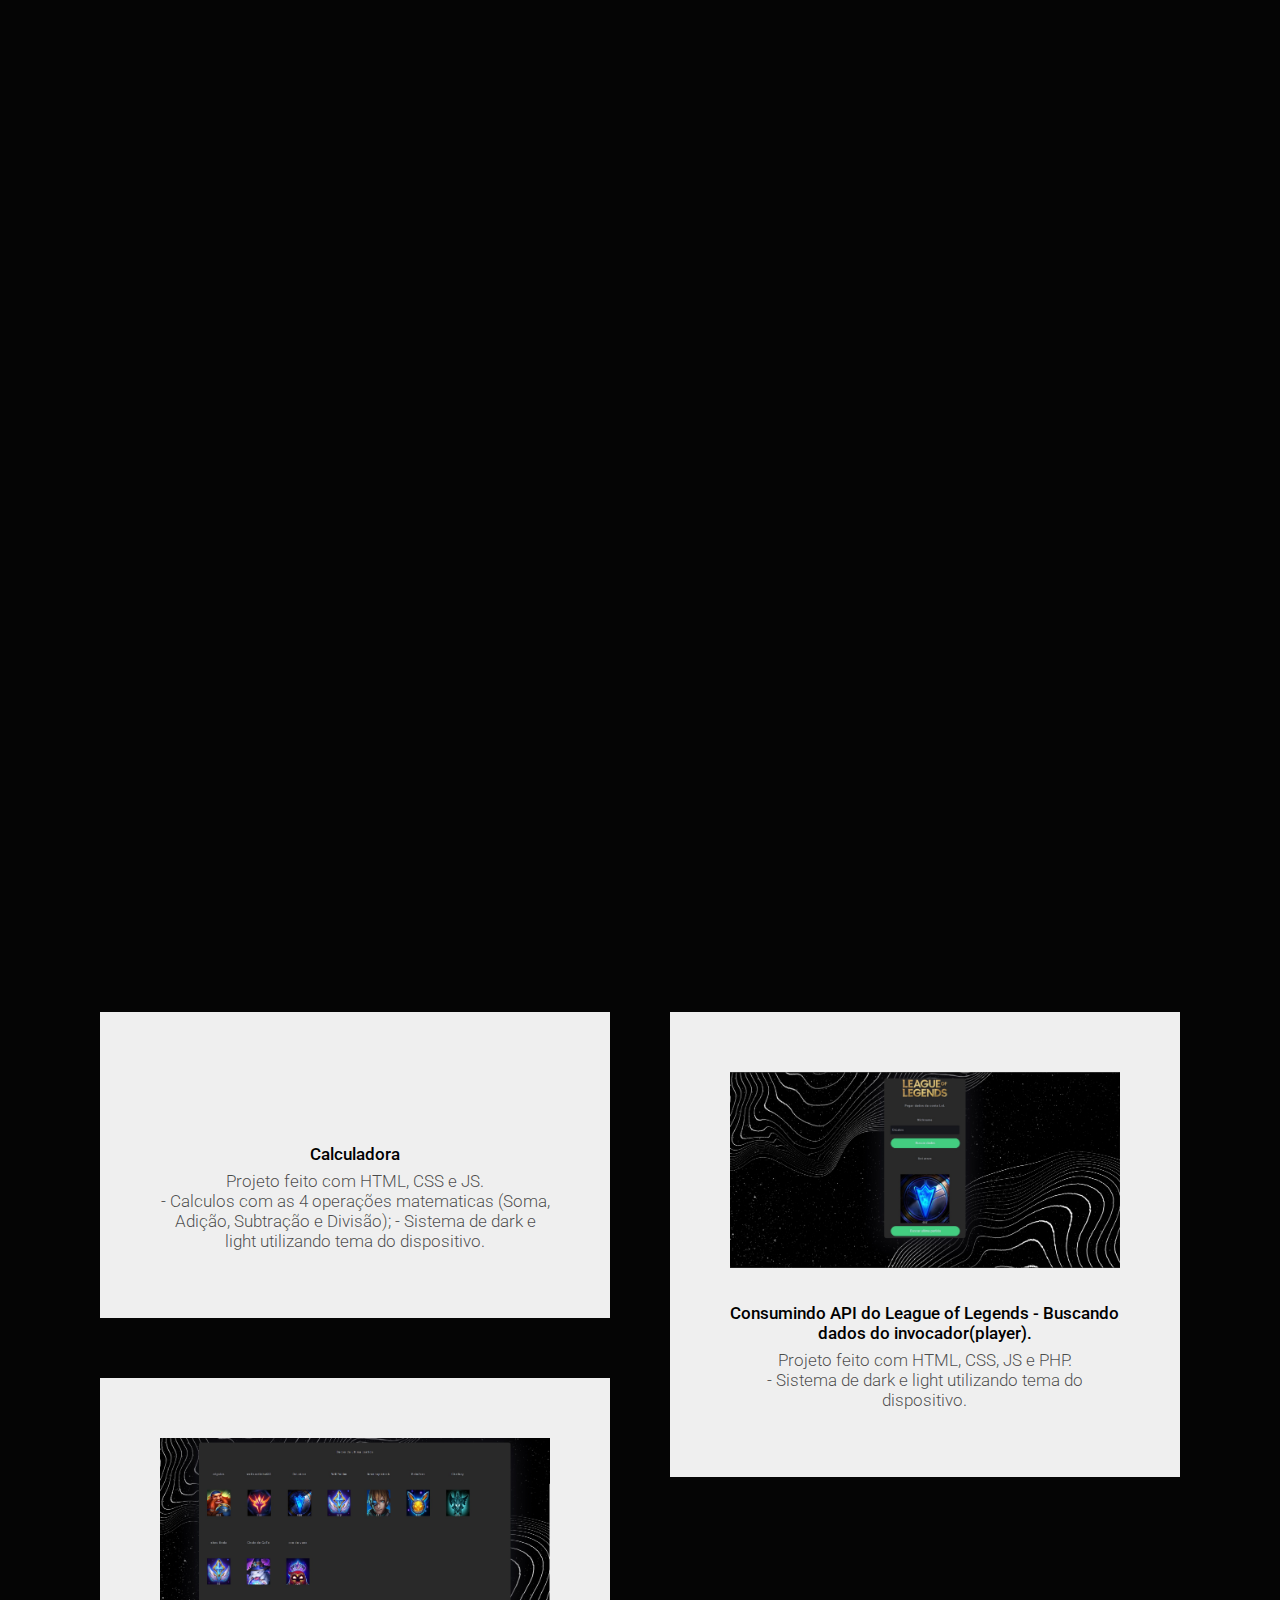
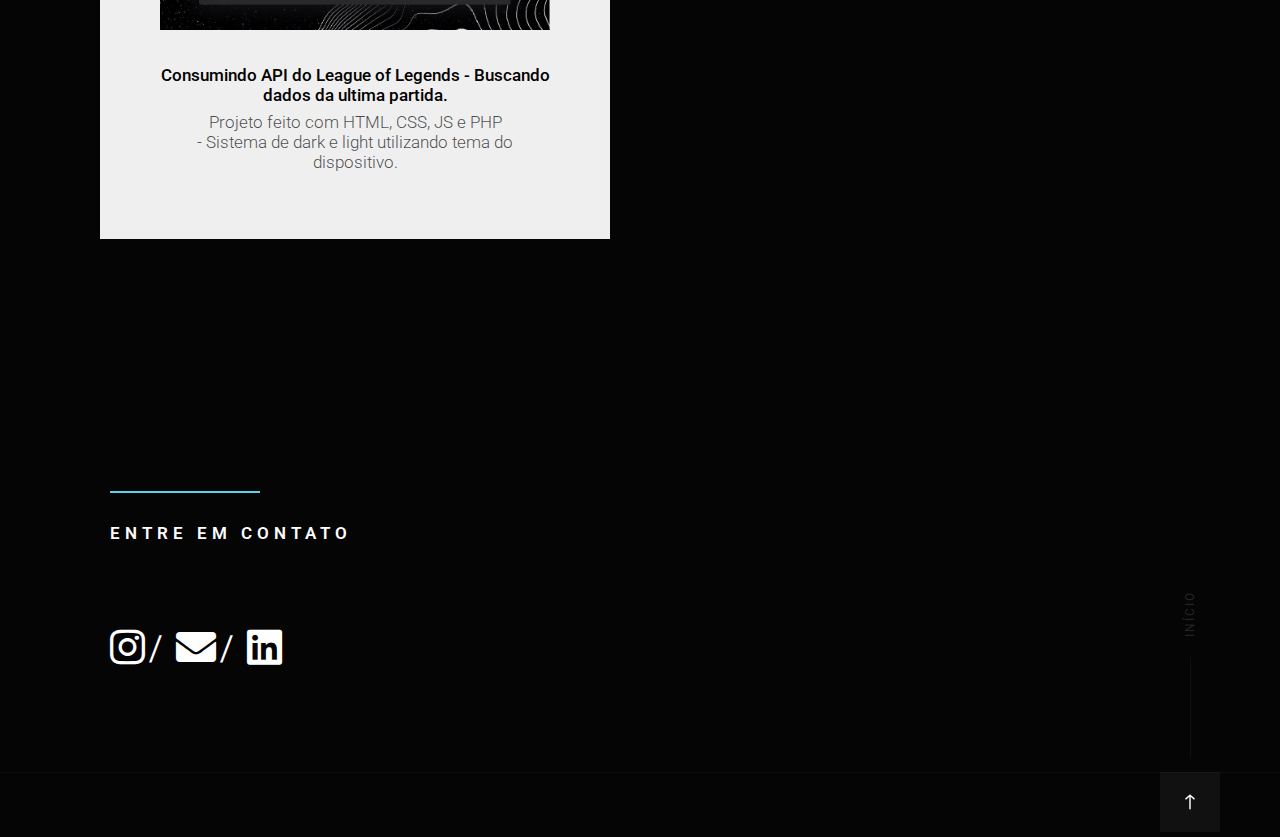
==== commit 25b140a6: "Projeto utilizando apo do league of legends" ====
--- a/index.html
+++ b/index.html
@@ -40,14 +40,14 @@
                             class="fa fa-envelope" aria-hidden="true"></i></a></li>
                 <li><a target="_blank" href="https://instagram.com/pablobispo13?igshid=YmMyMTA2M2Y="><i
                             class="fab fa-instagram" aria-hidden="true"></i></a></li>
-                            <li><a target="_blank" href="https://www.linkedin.com/in/pablo-pimentel/"><i
-                                class="fab fa-linkedin" aria-hidden="true"></i></a></li>
+                <li><a target="_blank" href="https://www.linkedin.com/in/pablo-pimentel/"><i class="fab fa-linkedin"
+                            aria-hidden="true"></i></a></li>
             </ul>
         </nav>
 
         <a class="header-menu-toggle" href="#"><span>Menu</span></a>
 
-    </header> 
+    </header>
     <!-- fim do header -->
 
     <!-- Inicio -->
@@ -73,21 +73,19 @@
 
         </div>
     </section>
-     <!-- Fim do Inicio -->
+    <!-- Fim do Inicio -->
     <!-- Projetos -->
     <section id="projetos" class="s-contact ss-dark s-test target-section">
 
-      <!-- <div class="masonry-wrap">
+        <div class="masonry-wrap">
             <div class="masonry">
                 <div class="grid-sizer"></div>
                 <div class="masonry__brick  aos-init aos-animate" data-aos="fade-up">
                     <div class="item-folio">
                         <div class="item-folio__thumb">
-                            <a href="images/portfolio/adotapet-wordpress.jpg" class="thumb-link" title="AdotaPet"
-                                data-size="1920x1080">
-                                <img src="images/portfolio/adotapet-wordpress.jpg"
-                                    srcset="images/portfolio/adotapet-wordpress.jpg 1x, images/portfolio/adotapet-wordpress.jpg 2x"
-                                    alt="">
+                            <a href="images/portfolio/calc.png" class="thumb-link" data-size="1920x1080">
+                                <img src="images/portfolio/calc.png"
+                                    srcset="images/portfolio/calc.png 1x, images/portfolio/calc.png 2x" alt="">
                             </a>
                             <a href="projetos/calculadora_23_10_2022/" class="item-folio__project-link"
                                 title="Video de demonstração" target="_blank"></a>
@@ -98,7 +96,9 @@
                                 Calculadora
                             </h4>
                             <h4 class="item-folio__cat">
-                                Projeto feito com HTML, CSS e JS
+                                Projeto feito com HTML, CSS e JS.<br>
+                                - Calculos com as 4 operações matematicas (Soma, Adição, Subtração e Divisão);
+                                - Sistema de dark e light utilizando tema do dispositivo.
                             </h4>
                         </div>
 
@@ -109,10 +109,68 @@
                         </div>
                     </div>
                 </div>
-            </div>
-        </div>
-            -->
-    </section> 
+                <div class="masonry__brick  aos-init aos-animate" data-aos="fade-up">
+                    <div class="item-folio">
+                        <div class="item-folio__thumb">
+                            <a href="images/portfolio/imagem_buscar_dados.jpg" class="thumb-link" data-size="1920x1080">
+                                <img src="images/portfolio/imagem_buscar_dados.jpg"
+                                    srcset="images/portfolio/imagem_buscar_dados.jpg 1x, images/portfolio/imagem_buscar_dados.jpg 2x"
+                                    alt="">
+                            </a>
+                            <a href="https://github.com/pablobispo13/LOL" class="item-folio__project-link"
+                           target="_blank"></a>
+
+                        </div>
+                        <div class="item-folio__text">
+                            <h4 class="item-folio__title">
+                                Consumindo API do League of Legends - Buscando dados do invocador(player).
+                            </h4>
+                            <h4 class="item-folio__cat">
+                                Projeto feito com HTML, CSS, JS e PHP.<br>
+                                - Sistema de dark e light utilizando tema do dispositivo.
+                            </h4>
+                        </div>
+
+
+                        <div class="item-folio__caption">
+                            <a href="https://github.com/pablobispo13/LOL" title="Video de demonstração"
+                                target="_blank">Acesse o codigo no gihub!</a>
+                        </div>
+                    </div>
+
+                </div>
+                <div class="masonry__brick  aos-init aos-animate" data-aos="fade-up">
+                    <div class="item-folio">
+                        <div class="item-folio__thumb">
+                            <a href="images/portfolio/imagem_buscar_dados_ultima_partida.jpg" class="thumb-link"
+                                data-size="1920x1080">
+                                <img src="images/portfolio/imagem_buscar_dados_ultima_partida.jpg"
+                                    srcset="images/portfolio/imagem_buscar_dados_ultima_partida.jpg 1x, images/portfolio/imagem_buscar_dados_ultima_partida.jpg 2x"
+                                    alt="">
+                            </a>
+                        </div>
+                        <div class="item-folio__text">
+                            <h4 class="item-folio__title">
+                                Consumindo API do League of Legends - Buscando dados da ultima partida.
+                            </h4>
+                            <h4 class="item-folio__cat">
+                                Projeto feito com HTML, CSS, JS e PHP<br>
+                                - Sistema de dark e light utilizando tema do dispositivo.
+                            </h4>
+                        </div>
+
+
+                        <div class="item-folio__caption">
+                            <a href="https://github.com/pablobispo13/LOL" title="Video de demonstração"
+                                target="_blank">Acesse o codigo no gihub!</a>
+                        </div>
+                    </div>
+                </div>
+            </div>
+
+        </div>
+
+    </section>
     <!-- Fim dos projetos -->
 
     <!-- Contato -->
@@ -126,12 +184,12 @@
                                 title="Instagram"><i class="fab fa-instagram" aria-hidden="true"></i></a></li>
                         <li><a href="mailto:contato.pabloed@gmail.com?subject=Visualizei seu portifolio" title="Email">
                                 <i class="fa fa-envelope" aria-hidden="true"></i></a></li>
-                        <li><a target="_blank" href="https://www.linkedin.com/in/pablo-pimentel/"
-                            title="linkedin"> <i class="fab fa-linkedin" aria-hidden="true"></i></a></li>
-                    
+                        <li><a target="_blank" href="https://www.linkedin.com/in/pablo-pimentel/" title="linkedin"> <i
+                                    class="fab fa-linkedin" aria-hidden="true"></i></a></li>
+
                     </ul>
                 </div>
-               
+
             </div>
 
         </div>
@@ -148,7 +206,7 @@
             </div>
         </div>
     </footer>
-   <!-- Fim do footer -->
+    <!-- Fim do footer -->
 
     <!-- photoswipe background -->
     <div aria-hidden="true" class="pswp" role="dialog" tabindex="-1">
--- a/css/main.css
+++ b/css/main.css
@@ -1322,11 +1322,6 @@
 .item-folio__cat {
   font-weight: 300;
   color: rgba(0, 0, 0, 0.7);
-}
-
-.item-folio__cat::before {
-  content: "-";
-  margin: 0 .4rem;
 }
 
 .item-folio__caption {
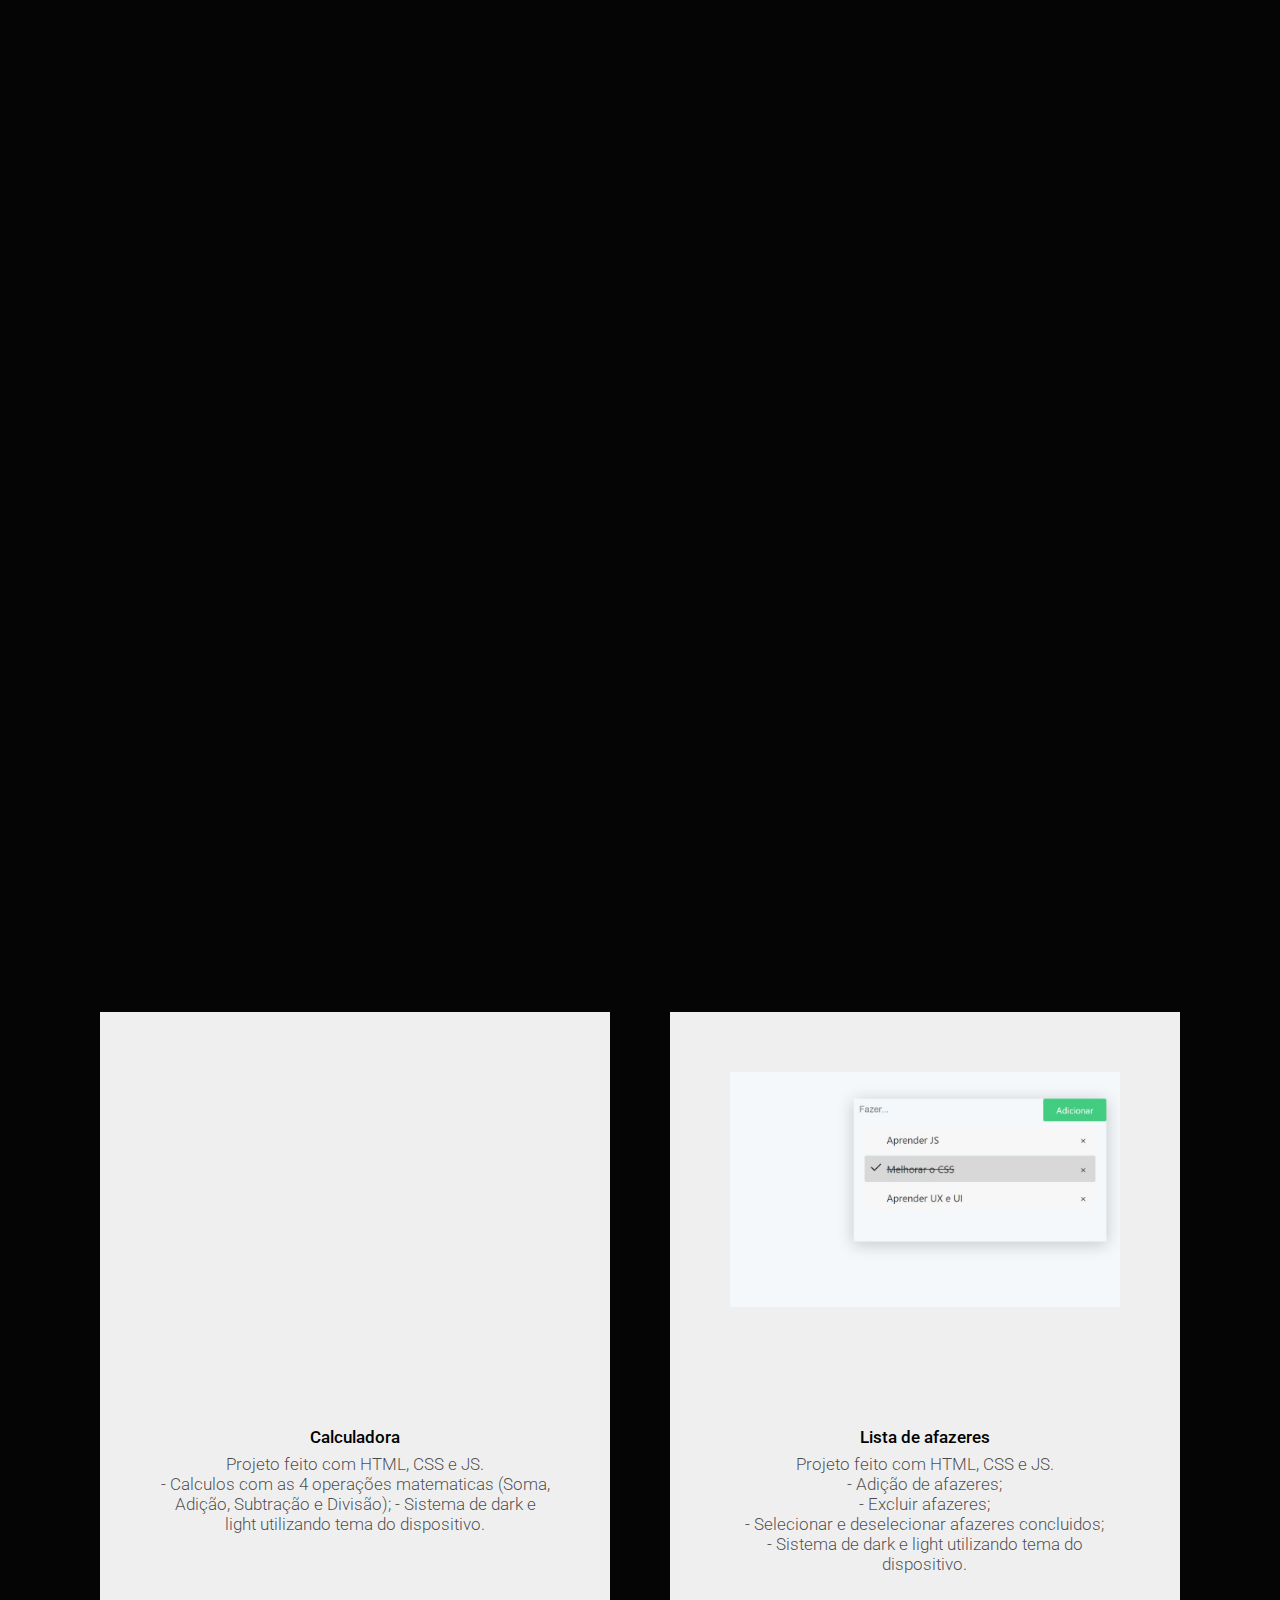
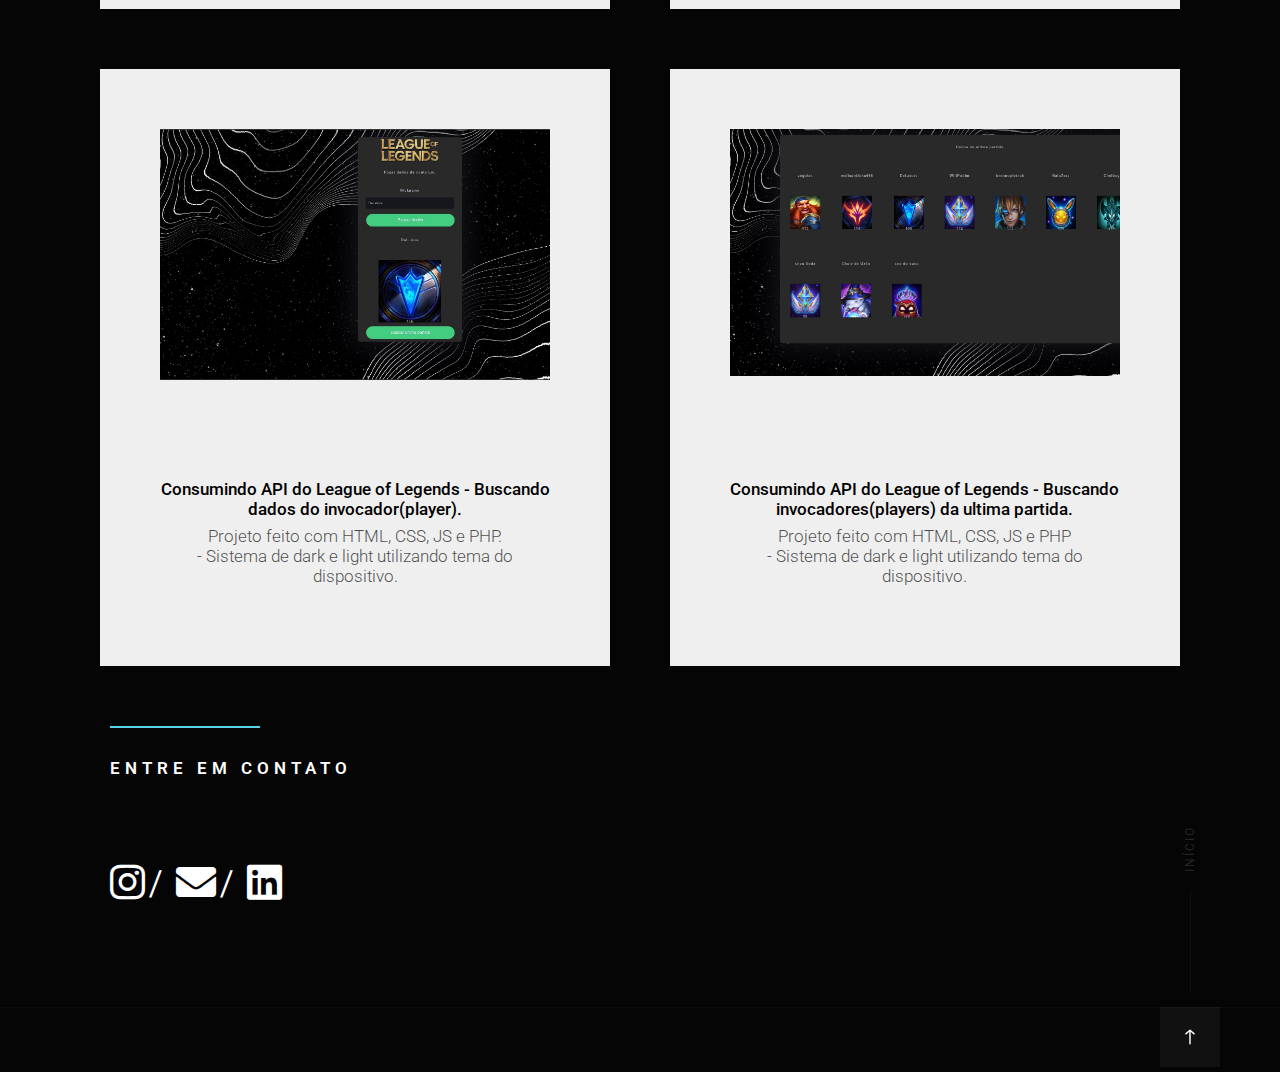
==== commit fa007738: "Lista de afazeres" ====
--- a/index.html
+++ b/index.html
@@ -77,10 +77,10 @@
     <!-- Projetos -->
     <section id="projetos" class="s-contact ss-dark s-test target-section">
 
-        <div class="masonry-wrap">
-            <div class="masonry">
+        <div class="projetos-wrap">
+            <div class="projetos">
                 <div class="grid-sizer"></div>
-                <div class="masonry__brick  aos-init aos-animate" data-aos="fade-up">
+                <div class="projeto__itens  aos-init aos-animate" data-aos="fade-up">
                     <div class="item-folio">
                         <div class="item-folio__thumb">
                             <a href="images/portfolio/calc.png" class="thumb-link" data-size="1920x1080">
@@ -109,7 +109,38 @@
                         </div>
                     </div>
                 </div>
-                <div class="masonry__brick  aos-init aos-animate" data-aos="fade-up">
+                <div class="projeto__itens  aos-init aos-animate" data-aos="fade-up">
+                    <div class="item-folio">
+                        <div class="item-folio__thumb">
+                            <a href="images/portfolio/lista_a_fazer.jpeg" class="thumb-link" data-size="1920x1080">
+                                <img src="images/portfolio/lista_a_fazer.jpeg"
+                                    srcset="images/portfolio/lista_a_fazer.jpeg 1x, images/portfolio/lista_a_fazer.jpeg 2x" alt="">
+                            </a>
+                            <a href="projetos/lista_fazer_29_10/" class="item-folio__project-link"
+                                title="Video de demonstração" target="_blank"></a>
+                        </div>
+
+                        <div class="item-folio__text">
+                            <h4 class="item-folio__title">
+                                Lista de afazeres
+                            </h4>
+                            <h4 class="item-folio__cat">
+                                Projeto feito com HTML, CSS e JS.<br>
+                                - Adição de afazeres;<br>
+                                - Excluir afazeres;<br>
+                                - Selecionar e deselecionar afazeres concluidos;<br>
+                                - Sistema de dark e light utilizando tema do dispositivo.
+                            </h4>
+                        </div>
+
+
+                        <div class="item-folio__caption">
+                            <a href="projetos/calculadora_23_10_2022/" title="Video de demonstração"
+                                target="_blank">Clique aqui para demonstração!</a>
+                        </div>
+                    </div>
+                </div>
+                <div class="projeto__itens  aos-init aos-animate" data-aos="fade-up">
                     <div class="item-folio">
                         <div class="item-folio__thumb">
                             <a href="images/portfolio/imagem_buscar_dados.jpg" class="thumb-link" data-size="1920x1080">
@@ -139,7 +170,7 @@
                     </div>
 
                 </div>
-                <div class="masonry__brick  aos-init aos-animate" data-aos="fade-up">
+                <div class="projeto__itens  aos-init aos-animate" data-aos="fade-up">
                     <div class="item-folio">
                         <div class="item-folio__thumb">
                             <a href="images/portfolio/imagem_buscar_dados_ultima_partida.jpg" class="thumb-link"
@@ -151,7 +182,7 @@
                         </div>
                         <div class="item-folio__text">
                             <h4 class="item-folio__title">
-                                Consumindo API do League of Legends - Buscando dados da ultima partida.
+                                Consumindo API do League of Legends - Buscando invocadores(players) da ultima partida.
                             </h4>
                             <h4 class="item-folio__cat">
                                 Projeto feito com HTML, CSS, JS e PHP<br>
--- a/css/main.css
+++ b/css/main.css
@@ -1183,7 +1183,7 @@
   background-color: var( --primary-color);
 }
 
-.masonry-wrap {
+.projetos-wrap {
   width: 89%;
   max-width: 1400px;
   margin-top: 11.2rem;
@@ -1191,12 +1191,12 @@
   margin-left: auto;
 }
 
-.masonry .grid-sizer,
-.masonry__brick {
+.projetos .grid-sizer,
+.projeto__itens {
   width: 50%;
 }
 
-.masonry__brick {
+.projeto__itens {
   float: left;
   padding: 0 30px;
   margin-bottom: 60px;
@@ -1205,6 +1205,7 @@
 .item-folio {
   text-align: center;
   padding: 60px;
+  height: 596.8px;
   background-color: var(--item-folio-bg-color);
   transition: all 0.5s ease-in-out;
 }
@@ -1218,6 +1219,8 @@
 
 .item-folio__thumb .thumb-link {
   display: block;
+  width: 500px;
+  height: 315px;
   position: relative;
 }
 
@@ -1333,7 +1336,7 @@
  * works
  * ------------------------------------------------------------------- */
 @media screen and (max-width:1200px) {
-  .masonry__brick {
+  .projeto__itens {
     padding: 0 24px;
     margin-bottom: 48px;
   }
@@ -1360,7 +1363,7 @@
 }
 
 @media screen and (max-width:1024px) {
-  .masonry__brick {
+  .projeto__itens {
     padding: 0 20px;
     margin-bottom: 40px;
   }
@@ -1372,7 +1375,7 @@
 }
 
 @media screen and (max-width:900px) {
-  .masonry__brick {
+  .projeto__itens {
     padding: 0 16px;
     margin-bottom: 32px;
   }
@@ -1388,16 +1391,16 @@
     padding-top: 16rem;
   }
 
-  .masonry-wrap {
+  .projetos-wrap {
     margin-top: 7.2rem;
   }
 
-  .masonry .grid-sizer,
-  .masonry__brick {
+  .projetos .grid-sizer,
+  .projeto__itens {
     width: 100%;
   }
 
-  .masonry__brick {
+  .projeto__itens {
     float: none;
     margin-bottom: 60px;
   }
@@ -1424,13 +1427,13 @@
 }
 
 @media screen and (max-width:600px) {
-  .masonry-wrap {
+  .projetos-wrap {
     width: auto;
     padding-left: 25px;
     padding-right: 25px;
   }
 
-  .masonry__brick {
+  .projeto__itens {
     padding: 0 10px;
     margin-bottom: 44px;
   }
@@ -1453,14 +1456,14 @@
 }
 
 @media screen and (max-width:500px) {
-  .masonry__brick {
+  .projeto__itens {
     margin-bottom: 3.6rem;
   }
 
 }
 
 @media screen and (max-width:400px) {
-  .masonry__brick {
+  .projeto__itens {
     padding: 0;
     margin-bottom: 3.2rem;
   }
